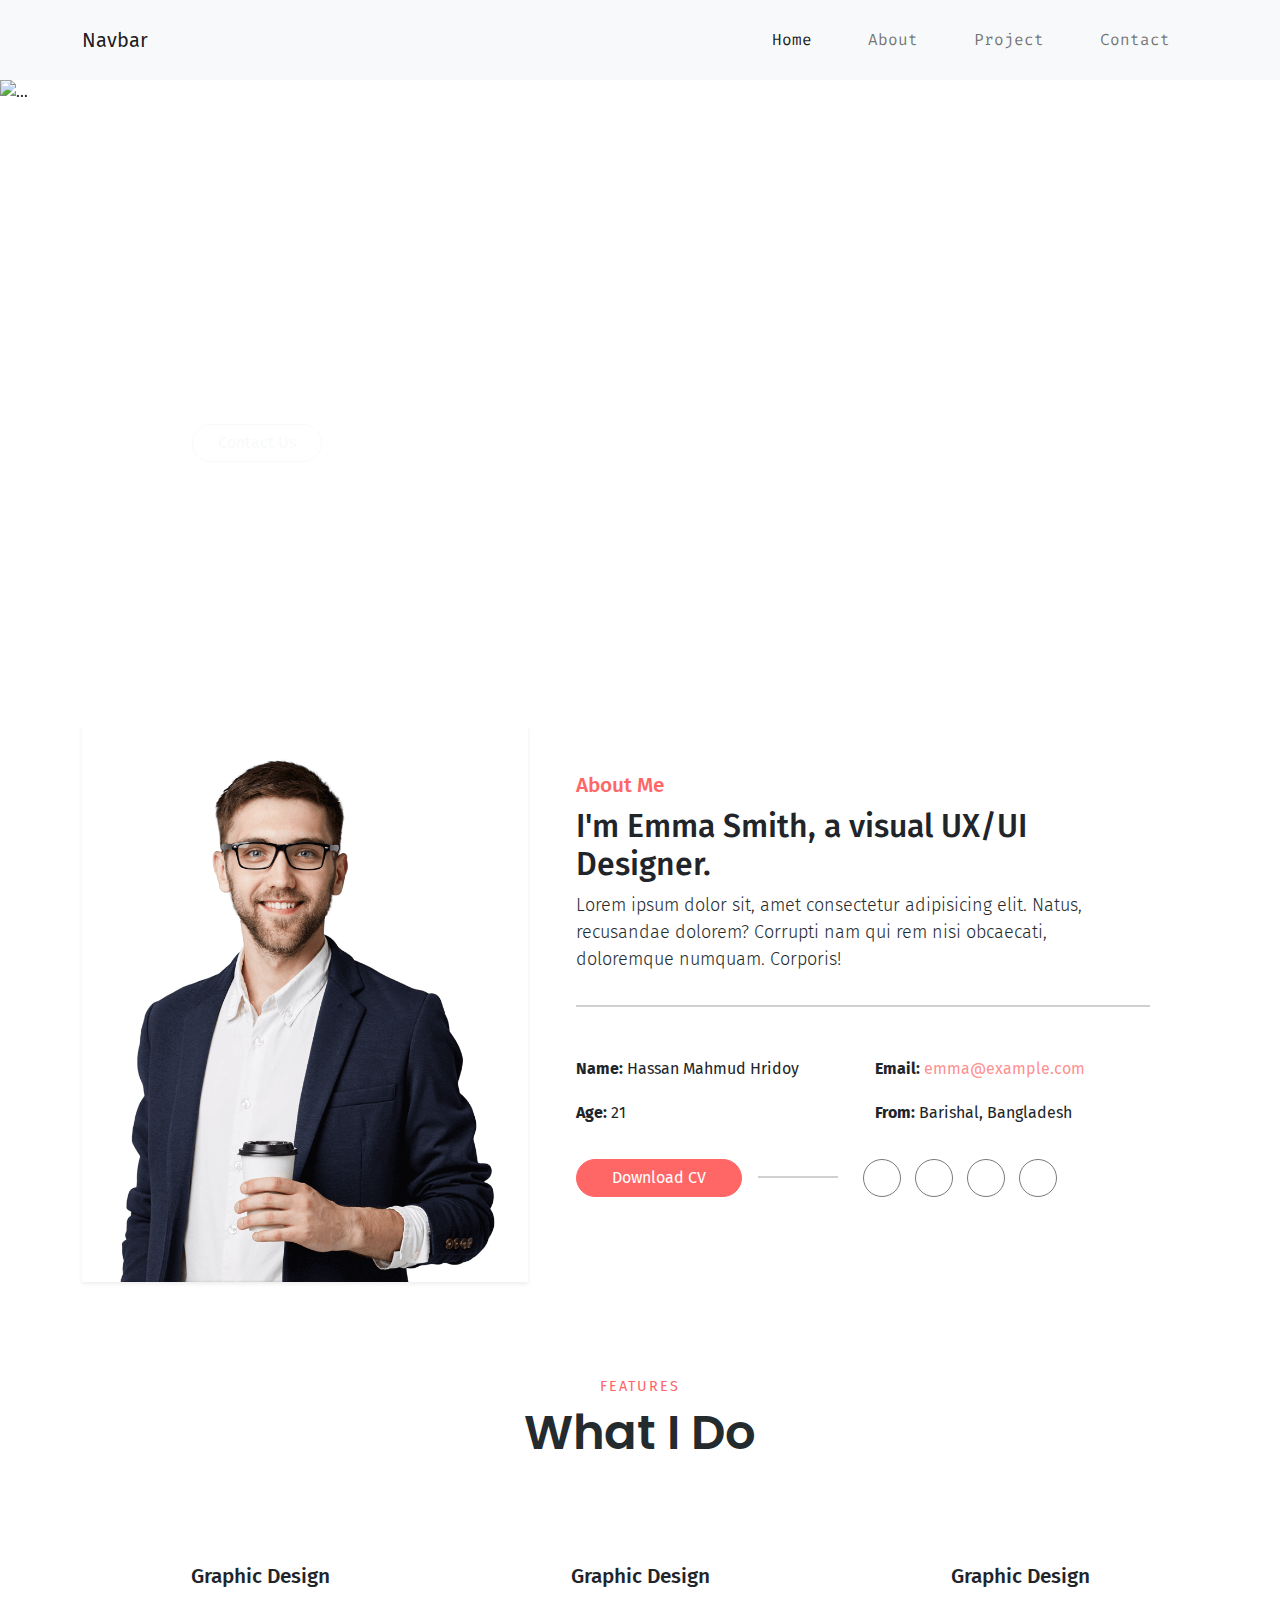
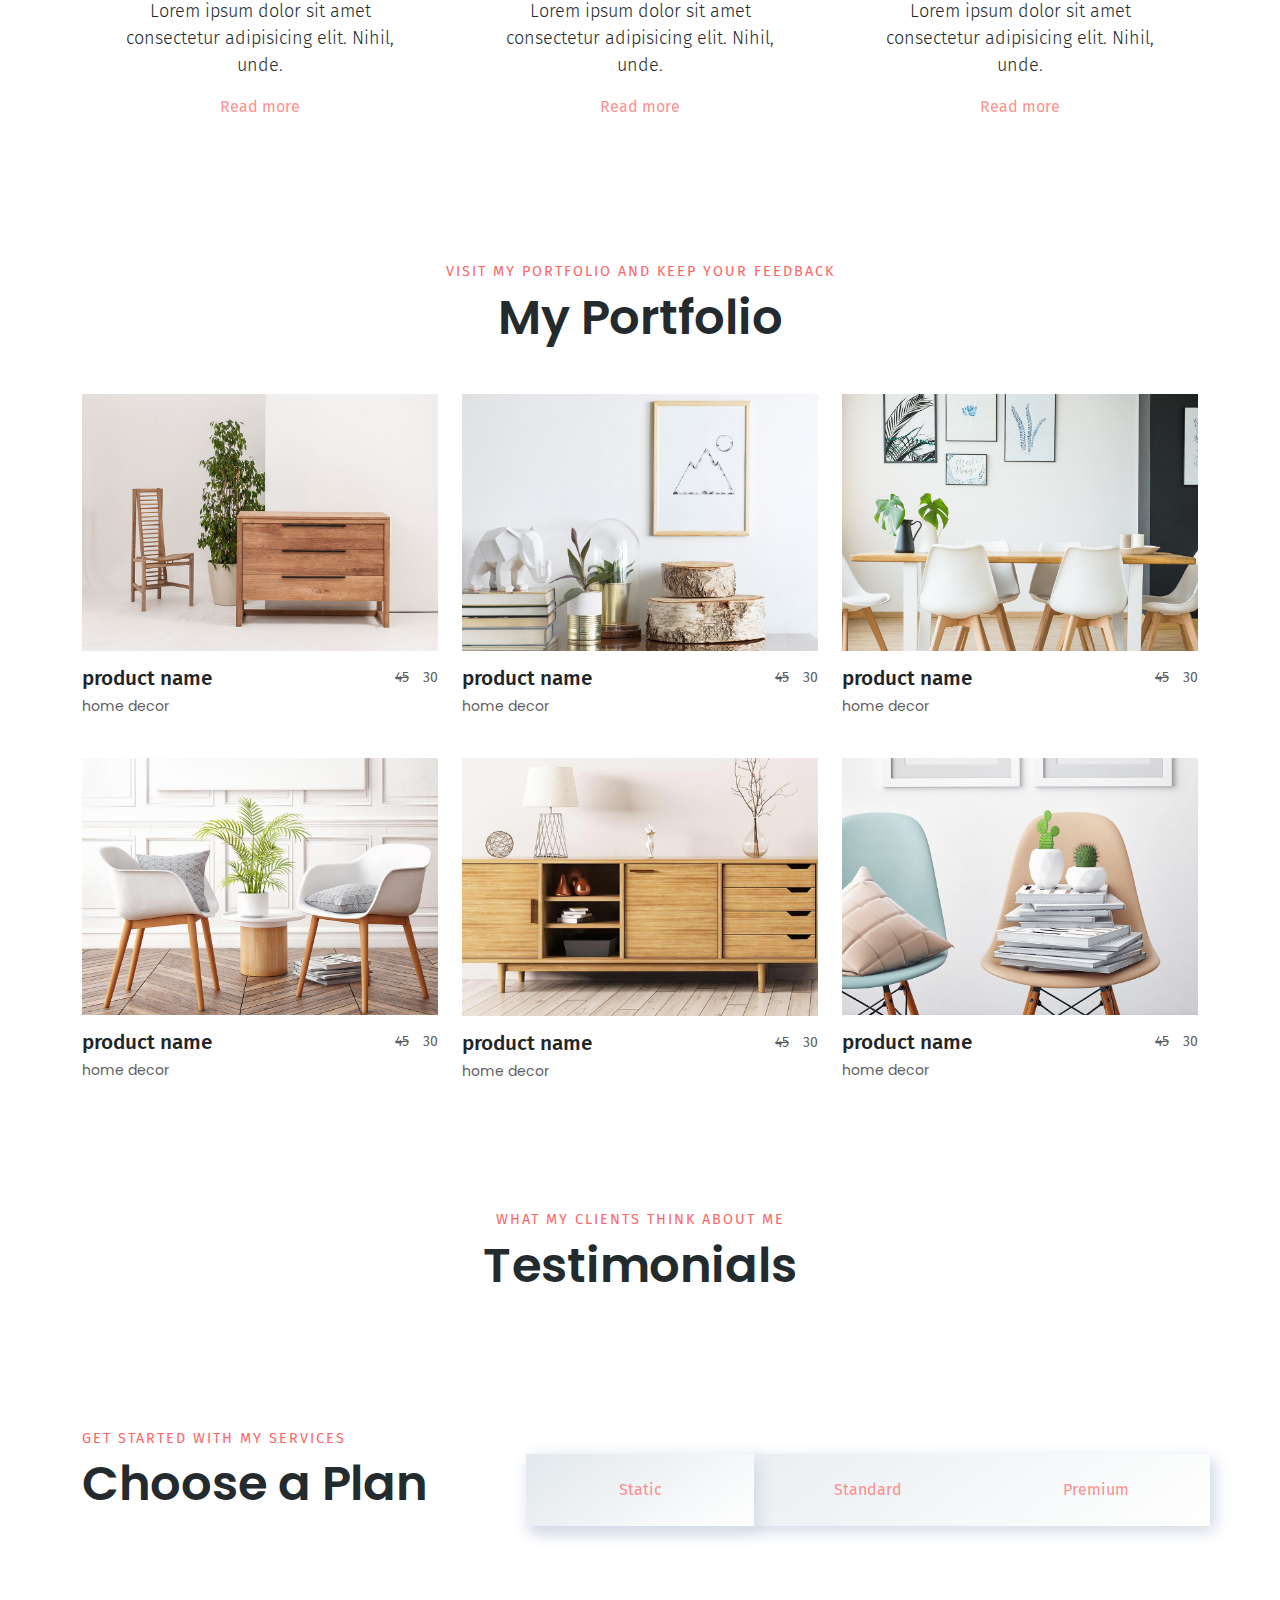
==== index.html @ afbf162f "testimonial section has added" ====
<!DOCTYPE html>
<html lang="en">
  <head>
    <meta charset="UTF-8" />
    <meta http-equiv="X-UA-Compatible" content="IE=edge" />
    <meta name="viewport" content="width=device-width, initial-scale=1.0" />
    <!-- font-awesome -->
    <script
      src="https://kit.fontawesome.com/3fd646aeed.js"
      crossorigin="anonymous"
    ></script>
    <!-- bootstrap -->
    <link rel="stylesheet" href="css/bootstrap.min.css" />
    <!-- custom css -->
    <link rel="stylesheet" href="css/style.css" />
    <!-- responsive css -->
    <link rel="stylesheet" href="css/responsive.css" />
    <!-- fav icon -->
    <link
      rel="shortcut icon"
      href="images/shapes/shape-7.png"
      type="image/x-icon"
    />
    <title>hassan-mahmud-hridoy</title>
  </head>
  <body>
    <!-- ================ header section start ================ -->
    <header>
      <nav class="navbar navbar-expand-lg navbar-light bg-light">
        <div class="container">
          <a class="navbar-brand" href="#">Navbar</a>
          <button
            class="navbar-toggler"
            type="button"
            data-bs-toggle="collapse"
            data-bs-target="#navbarSupportedContent"
            aria-controls="navbarSupportedContent"
            aria-expanded="false"
            aria-label="Toggle navigation"
            style="border: none"
          >
            <span class="navbar-toggler-icon"></span>
          </button>
          <div class="collapse navbar-collapse" id="navbarSupportedContent">
            <ul class="navbar-nav ms-auto mb-2 mb-lg-0">
              <li class="nav-item">
                <a class="nav-link active" aria-current="page" href="#">Home</a>
              </li>
              <li class="nav-item">
                <a class="nav-link" href="#about-me">About</a>
              </li>
              <li class="nav-item">
                <a class="nav-link" href="#">Project</a>
              </li>
              <li class="nav-item">
                <div class="btn-outline">
                  <a class="nav-link" href="#contact">Contact</a>
                </div>
              </li>
            </ul>
          </div>
        </div>
      </nav>

      <!-- ================== caurosel section ================== -->
      <section class="carousel">
        <div
          id="carouselExampleCaptions"
          class="carousel slide"
          data-bs-ride="carousel"
        >
          <div class="carousel-indicators">
            <button
              type="button"
              data-bs-target="#carouselExampleCaptions"
              data-bs-slide-to="0"
              class="active"
              aria-current="true"
              aria-label="Slide 1"
            ></button>
            <button
              type="button"
              data-bs-target="#carouselExampleCaptions"
              data-bs-slide-to="1"
              aria-label="Slide 2"
            ></button>
            <button
              type="button"
              data-bs-target="#carouselExampleCaptions"
              data-bs-slide-to="2"
              aria-label="Slide 3"
            ></button>
          </div>
          <div class="carousel-inner">
            <div class="carousel-item active">
              <img
                src="https://bazaar.qodeinteractive.com/wp-content/uploads/2017/07/h4-slider5-background-img.jpg"
                class="d-block w-100"
                alt="..."
              />
              <div class="carousel-caption d-md-block">
                <h2>First slide label</h2>
                <p>
                  Some representative placeholder content for the first slide.
                </p>
                <button
                  href="#contact"
                  type="button"
                  class="btn btn-outline-light"
                >
                  Contact Us
                </button>
              </div>
            </div>
            <div class="carousel-item">
              <img
                src="https://bazaar.qodeinteractive.com/wp-content/uploads/2017/07/h4-slider1-background-img.jpg"
                class="d-block w-100"
                alt="..."
              />
              <div class="carousel-caption d-md-block">
                <h2>Second slide label</h2>
                <p>
                  Some representative placeholder content for the second slide.
                </p>
                <button
                  href="#contact"
                  type="button"
                  class="btn btn-outline-light"
                >
                  Contact Us
                </button>
              </div>
            </div>
            <div class="carousel-item">
              <img
                src="https://bazaar.qodeinteractive.com/wp-content/uploads/2017/07/h4-slider2-background-img.jpg"
                class="d-block w-100"
                alt="..."
              />
              <div class="carousel-caption d-md-block">
                <h2>Third slide label</h2>
                <p>
                  Some representative placeholder content for the third slide.
                </p>
                <button
                  href="#contact"
                  type="button"
                  class="btn btn-outline-light"
                >
                  Contact Us
                </button>
              </div>
            </div>
          </div>
          <button
            class="carousel-control-prev"
            type="button"
            data-bs-target="#carouselExampleCaptions"
            data-bs-slide="prev"
          >
            <span class="carousel-control-prev-icon" aria-hidden="true"></span>
            <span class="visually-hidden">Previous</span>
          </button>
          <button
            class="carousel-control-next"
            type="button"
            data-bs-target="#carouselExampleCaptions"
            data-bs-slide="next"
          >
            <span class="carousel-control-next-icon" aria-hidden="true"></span>
            <span class="visually-hidden">Next</span>
          </button>
        </div>
      </section>
    </header>

    <!-- ================ main section start  ================-->
    <main>
      <!-- ============= about me section start  =============-->
      <section id="about-me">
        <div class="container">
          <div class="about-me-content">
            <div class="my-image shadow-sm">
              <img class="img-fluid" src="images/banner-image.png" alt="" />
            </div>
            <div class="about-myself">
              <div class="about-myself-text pb-3">
                <h3>About Me</h3>
              <h2>
                I'm Emma Smith, a visual UX/UI Designer.
              </h2>
              <p>
                Lorem ipsum dolor sit, amet consectetur adipisicing elit. Natus,
                recusandae dolorem? Corrupti nam qui rem nisi obcaecati,
                doloremque numquam. Corporis!
              </p>
              </div>
              <div class="about-myself-links pt-3">
                <div class="row row-cols-1 row-cols-md-2">
                  <div class="col">
                    <strong>Name:</strong> Hassan Mahmud Hridoy
                  </div>
                  <div class="col">
                    <strong>Email:</strong> <a href="mailto:sohaghossainsh100@gmail.com">emma@example.com</a>
                  </div>
                  <div class="col">
                    <strong>Age:</strong> 21
                  </div>
                  <div class="col">
                    <strong>From:</strong> Barishal, Bangladesh
                  </div>
                </div>
                <div class="links-download-button pt-4">
                  <button id="contact-button" type="button" class="button">
                    Download CV
                  </button>
                  <div class="social-links">
                    <div class="stroke-line" style="display: inline-block;"></div>
                    <a href="#">
                      <i class="fa-brands fa-facebook-f"></i>
                    </a>
                    <a href="#">
                      <i class="fa-brands fa-instagram"></i>
                    </a>
                    <a href="#">
                      <i class="fa-brands fa-twitter"></i>
                    </a>
                    <a href="#">
                      <i class="fa-brands fa-linkedin-in"></i>
                    </a>
                  </div>
                </div>
              </div>
            </div>
          </div>
        </div>
      </section>

      <!-- ================ features section ================ -->
      <section id="features">
        <div class="container">
          <div class="section-header">
            <h4>Features</h4>
            <h1>What I Do</h1>
          </div>
          <!-- features boxes -->
          <div
            class="row row-cols-1 row-cols-md-2 row-cols-lg-3 g-4 gx-lg-4 mt-3 mt-md-4"
          >
            <div class="col">
              <div class="feature-box">
                <div class="feature-icon">
                  <i class="fa-solid fa-code"></i>
                </div>
                <div class="feature-content">
                  <h3>Graphic Design</h3>
                  <p>
                    Lorem ipsum dolor sit amet consectetur adipisicing elit.
                    Nihil, unde.
                  </p>
                  <a href="#"
                    >Read more
                    <span><i class="fa-solid fa-arrow-trend-up"></i></span
                  ></a>
                </div>
              </div>
            </div>
            <div class="col">
              <div class="feature-box">
                <div class="feature-icon">
                  <i class="fa-brands fa-sass"></i>
                </div>
                <div class="feature-content">
                  <h3>Graphic Design</h3>
                  <p>
                    Lorem ipsum dolor sit amet consectetur adipisicing elit.
                    Nihil, unde.
                  </p>
                  <a href="#"
                    >Read more
                    <span><i class="fa-solid fa-arrow-trend-up"></i></span
                  ></a>
                </div>
              </div>
            </div>
            <div class="col">
              <div class="feature-box">
                <div class="feature-icon">
                  <i class="fa-brands fa-pinterest-p"></i>
                </div>
                <div class="feature-content">
                  <h3>Graphic Design</h3>
                  <p>
                    Lorem ipsum dolor sit amet consectetur adipisicing elit.
                    Nihil, unde.
                  </p>
                  <a href="#"
                    >Read more
                    <span><i class="fa-solid fa-arrow-trend-up"></i></span>
                  </a>
                </div>
              </div>
            </div>
          </div>
        </div>
      </section>

      <!-- ================ portfolio section ================ -->
      <section id="portfolio">
        <div class="container">
          <div class="section-header">
            <h4>Visit my portfolio and keep your feedback</h4>
            <h1>My Portfolio</h1>
          </div>

          <!-- portfolio boxes -->
          <div class="row row-cols-1 row-cols-sm-2 row-cols-xl-3 g-4">
            <div class="col">
              <div class="portfolio-box">
                <div class="portfolio-image">
                  <img
                    class="img-fluid"
                    src="images/portfolios/h4-product-1.jpg"
                    alt=""
                  />
                  <div class="btn hello">quick look</div>
                </div>
                <div class="portfolio-text">
                  <div class="project-name">
                    <h3>
                      <a href="#">product name</a>
                    </h3>
                    <small>home decor</small>
                  </div>
                  <div class="project-price">
                    <div class="delete">
                      <i class="fa-solid fa-dollar-sign"></i>
                      <span>45</span>
                    </div>
                    <div class="stock-price">
                      <i class="fa-solid fa-dollar-sign"></i>
                      <span>30</span>
                    </div>
                  </div>
                </div>
              </div>
            </div>
            <div class="col">
              <div id="portfolio-box class="portfolio-box">
                <div class="portfolio-image">
                  <img
                    class="img-fluid"
                    src="images/portfolios/h4-product-2.jpg"
                    alt=""
                  />
                  <div class="btn hello">quick look</div>
                </div>
                <div class="portfolio-text">
                  <div class="project-name">
                    <h3>
                      <a href="#">product name</a>
                    </h3>
                    <small>home decor</small>
                  </div>
                  <div class="project-price">
                    <div class="delete">
                      <i class="fa-solid fa-dollar-sign"></i>
                      <span>45</span>
                    </div>
                    <div class="stock-price">
                      <i class="fa-solid fa-dollar-sign"></i>
                      <span>30</span>
                    </div>
                  </div>
                </div>
              </div>
            </div>
            <div class="col">
              <div id="portfolio-box class="portfolio-box">
                <div class="portfolio-image">
                  <img
                    class="img-fluid"
                    src="images/portfolios/h4-product-3.jpg"
                    alt=""
                  />
                  <div class="btn hello">quick look</div>
                </div>
                <div class="portfolio-text">
                  <div class="project-name">
                    <h3>
                      <a href="#">product name</a>
                    </h3>
                    <small>home decor</small>
                  </div>
                  <div class="project-price">
                    <div class="delete">
                      <i class="fa-solid fa-dollar-sign"></i>
                      <span>45</span>
                    </div>
                    <div class="stock-price">
                      <i class="fa-solid fa-dollar-sign"></i>
                      <span>30</span>
                    </div>
                  </div>
                </div>
              </div>
            </div>
            <div class="col">
              <div id="portfolio-box class="portfolio-box">
                <div class="portfolio-image">
                  <img
                    class="img-fluid"
                    src="images/portfolios/h4-product-10.jpg"
                    alt=""
                  />
                  <div class="btn hello">quick look</div>
                </div>
                <div class="portfolio-text">
                  <div class="project-name">
                    <h3>
                      <a href="#">product name</a>
                    </h3>
                    <small>home decor</small>
                  </div>
                  <div class="project-price">
                    <div class="delete">
                      <i class="fa-solid fa-dollar-sign"></i>
                      <span>45</span>
                    </div>
                    <div class="stock-price">
                      <i class="fa-solid fa-dollar-sign"></i>
                      <span>30</span>
                    </div>
                  </div>
                </div>
              </div>
            </div>
            <div class="col">
              <div id="portfolio-box class="portfolio-box">
                <div class="portfolio-image">
                  <img
                    class="img-fluid"
                    src="images/portfolios/h4-product-11.jpg"
                    alt=""
                  />
                  <div class="btn hello">quick look</div>
                </div>
                <div class="portfolio-text">
                  <div class="project-name">
                    <h3>
                      <a href="#">product name</a>
                    </h3>
                    <small>home decor</small>
                  </div>
                  <div class="project-price">
                    <div class="delete">
                      <i class="fa-solid fa-dollar-sign"></i>
                      <span>45</span>
                    </div>
                    <div class="stock-price">
                      <i class="fa-solid fa-dollar-sign"></i>
                      <span>30</span>
                    </div>
                  </div>
                </div>
              </div>
            </div>
            <div class="col">
              <div id="portfolio-box class="portfolio-box">
                <div class="portfolio-image">
                  <img
                    class="img-fluid"
                    src="images/portfolios/h4-product-12.jpg"
                    alt=""
                  />
                  <div class="btn hello">quick look</div>
                </div>
                <div class="portfolio-text">
                  <div class="project-name">
                    <h3>
                      <a href="#">product name</a>
                    </h3>
                    <small>home decor</small>
                  </div>
                  <div class="project-price">
                    <div class="delete">
                      <i class="fa-solid fa-dollar-sign"></i>
                      <span>45</span>
                    </div>
                    <div class="stock-price">
                      <i class="fa-solid fa-dollar-sign"></i>
                      <span>30</span>
                    </div>
                  </div>
                </div>
              </div>
            </div>
          </div>
        </div>
      </section>

      <!-- =============== testimonial section =============== -->
      <section id="testimonial">
        <div class="container">
          <div class="section-header">
            <h4>What my clients think about me</h4>
            <h1>Testimonials</h1>
          </div>

          <!-- what clients say -->

        </div>
      </section>

      <!-- =============== pricing section =============== -->
      <section id="testimonial">
        <div class="container">
          <div class="row row-cols-1 row-cols-lg-2 g-4">

            <div class="col choose-a-plan">

              <div class="section-header text-lg-start">
                <h4>Get started with my services</h4>
                <h1>Choose a Plan</h1>
              </div>

            </div>
  
            <!-- price boxes -->
            <div class="col" style="flex-grow: 1;">
  
              <div class="row row-cols-1 row-cols-md-2 row-cols-lg-3 g4 d-flex flex-column px-3 px-sm-0">
  
                <div class="col w-100 package-category">

                  <div class="row row-cols-1 row-cols-sm-3 mt-0 text-center">

                    <div class="col px-0 package-price">
                      <div class="price active">
                        <a href="#">Static</a>
                      </div>
                    </div>

                    <div class="col px-0 package-price">
                      <div class="price">
                        <a href="#">Standard</a>
                      </div>
                    </div>

                    <div class="col px-0 package-price">
                      <div class="price">
                        <a href="#">Premium</a>
                      </div>
                    </div>

                  </div>

                </div>

              </div>

            </div>

          </div>
          
        </div>
      </section>
    </main>

    <!-- javascript file -->
    <script src="js/bootstrap.bundle.min.js"></script>
    <script src="js/script.js"></script>
  </body>
</html>
---- css/style.css ----
/* google fonts */
@import url("https://fonts.googleapis.com/css2?family=Fira+Code:wght@400;500;600;700&family=Fira+Sans:wght@200;300;400;500;700&family=Oswald:wght@400;700&family=Poppins:wght@200;300;400;500;600;700&family=Rubik:wght@400;500;700&family=Yeseva+One&display=swap");

/* css variables */
:root {
  --body-background: #dfe6ef;
  --button-background: #ff6666;
  --white-background: #fff;
  --black-background: #242b2e;
  --box-background: linear-gradient(145deg, #e2e8ec, #ffffff);
  --button-border: #ff6666;
  --border-secondary: #242b2e;
  --border-gray: #d0d0d0;
  --border-dark-gray: #7a7979;
  --color-red-orange: #ff6666;
  --link-color: #ff6666bd;
  --hover-color: #ff3d00;
  --color-white: #fff;
  --color-secondary: #242b2e;
  --color-small-text: #605e5e;
  --shadow-sm: 0 0.125rem 0.25rem rgb(0 0 0 / 12%) !important;
  --shadow: 5px 5px 15px #d1d9e6, -5px -5px 15px #ffffff;
  --image-gradient: #242b2e73;
}

/* utilities */
* {
  margin: 0;
  padding: 0;
  box-sizing: border-box;
}
html {
  width: 100%;
  height: auto;
  scroll-behavior: smooth;
  overflow-x: hidden;
}
body {
  width: 100%;
  height: auto;
  font-family: "Fira Sans", sans-serif;
  overflow-x: hidden;
}
ul li {
  list-style: none;
}
a {
  text-decoration: none;
  color: var(--link-color);
  transition: 300ms;
}
a:hover {
  color: var(--hover-color);
  letter-spacing: 1px;
}
h1 {
  font-family: "Poppins", sans-serif;
  color: var(--border-secondary);
  font-size: 1.8rem;
  font-weight: 600;
}
h2 {
  font-size: 1.4rem;
}
h3 {
  font-size: 1.1rem;
}
h4 {
  font-size: 0.8rem;
  font-weight: 400;
  color: var(--color-red-orange);
  letter-spacing: 2px;
  text-transform: uppercase;
}
h5 {
  font-size: 0.7rem;
}
h6 {
  font-size: 0.5rem;
}
p {
  font-size: 1rem;
  font-weight: 300;
  color: var(--color-secondary);
}
.row {
  margin-top: 1.5rem;
}
section {
  margin: 7rem 0;
}

/* ==================== header section ==================== */
.navbar {
  padding: 20px 0;
}
.navbar-nav .nav-item {
  margin: 0 20px;
}
.navbar-nav .nav-item .nav-link {
  font-family: "Fira Code", monospace;
}
.navbar-nav .contact {
  display: flex;
  align-items: center;
  justify-content: center;
}
.nav-link:hover {
  letter-spacing: 0;
}

/*  =================caurosel section ================= */
section.carousel {
  margin: 0;
}
.carousel-inner .carousel-item img {
  max-width: 100%;
  height: 350px;
  object-fit: cover;
  animation: image 8s linear infinite;
  overflow: hidden;
}
@keyframes image {
  100% {
    transform: scale(1.2);
  }
}
.carousel-caption {
  margin: 0 auto 3rem;
}
.carousel-caption p {
  color: var(--color-white);
}
.carousel-indicators {
  bottom: 10%;
}
.carousel-indicators [data-bs-target] {
  width: 12px;
  height: 12px;
  border-radius: 50%;
  margin: 0 5px;
}
button.btn {
  padding: 5px 20px;
  border-radius: 25px;
}
.button {
  background-color: var(--button-background);
  padding: 6px 35px;
  border-radius: 25px;
  border: 1px solid var(--button-border);
  color: var(--color-white);
  transition: 300ms;
}
.button:hover {
  background-color: var(--white-background);
  color: var(--color-red-orange);
}

/* ==================== About me section ==================== */
#about-me {
  margin: 3rem 0;
}
.about-me-content {
  display: flex;
}
.my-image {
  display: flex;
  justify-content: center;
  position: relative;
  flex-basis: 40%;
  position: relative;
  padding: 2rem 2rem 0;
  margin: 3rem 0;
}
/* .my-image::after {
  content: "";
  position: absolute;
  width: 65%;
  height: 75%;
  bottom: 2rem;
  left: 50%;
  transform: translateX(-50%);
  box-shadow: var(--shadow-sm);
  z-index: -1;
} */
/* .my-image img {
  width: 65%;
} */
.about-myself {
  flex-basis: 60%;
  padding: 3rem;
}
.about-myself-text > h3 {
  color: var(--color-red-orange);
}
.about-myself > h2 {
  margin: 1rem 0;
}
/* #contact-button {
  margin-top: 1rem;
} */

/* ================== features section ================== */
#features {
  margin-top: 3rem;
}
.section-header {
  text-align: center;
}
.feature-box {
  padding: 2rem;
  display: flex;
  flex-direction: column;
  align-items: center;
  /* box-shadow: rgba(99, 99, 99, 0.2) 0px 2px 8px 0px; */
  /* background: linear-gradient(145deg, #e2e8ec, #ffffff); */
  /* box-shadow: var(--shadow); */
  /* border-radius: 15px; */
}
.feature-icon {
  position: relative;
  font-size: 3rem;
  /* padding: 1rem 0; */
}
/* .feature-icon::after {
  content: "";
  position: absolute;
  width: 100px;
  height: 100px;
  top: 50%;
  left: 50%;
  transform: translate(-50%, -50%);
  border: 1px solid var(--color-red-orange);
  border-radius: 50%;
} */
.feature-icon i {
  color: var(--color-red-orange);
}
.feature-content {
  text-align: center;
  margin-top: 1.5rem;
  overflow: hidden;
}
.feature-content a:hover {
  color: var(--color-red-orange);
  transition: 300ms;
}
.feature-content a span i {
  color: var(--color-secondary);
  transform: translate(-10px, 20px);
  visibility: hidden;
  transition: 300ms;
}
.feature-content a:hover span i {
  color: var(--color-red-orange);
  transform: translate(0, 0);
  visibility: visible;
}

/* =================== portfolio section =================== */
.portfolio-image {
  position: relative;
  overflow: hidden;
}
.portfolio-image::before {
  content: "";
  position: absolute;
  width: 100%;
  height: 100%;
  background-color: var(--image-gradient);
  top: 0;
  left: 0;
  visibility: hidden;
}
.portfolio-image:hover::before {
  visibility: visible;
}
.portfolio-text {
  display: flex;
  justify-content: space-between;
  margin: 1rem 0;
}

.project-name > h3 {
  margin-bottom: 2px;
}

.project-name > h3 a {
  color: var(--secondary-color);
}

.project-name small {
  color: var(--color-small-text);
  font-family: "Poppins";
}
.project-price {
  font-size: 14px;
  color: var(--color-small-text);
}
.delete {
  display: inline-block;
  margin-right: 10px;
  text-decoration: line-through;
}
.delete i {
  text-decoration: line-through;
}
.stock-price {
  display: inline-block;
}
.hello {
  padding: 5px 35px;
  color: var(--color-white);
  background-color: var(--black-background);
  position: absolute;
  left: 0;
  bottom: -50px;
  border-radius: 0;
  visibility: hidden;
  transition: 150ms linear;
}
.portfolio-image:hover .hello {
  color: var(--color-white);
  visibility: visible;
  bottom: 0;
}
.about-myself-links {
  border-top: 2px solid var(--border-gray);
}
.about-myself-links > .row > .col {
  padding: 10px 12px;
}
.links-download-button {
  display: flex;
  align-items: center;
  justify-content: flex-start;
}
.social-links a {
  display: inline-grid;
  width: 38px;
  height: 38px;
  margin: 0 5px;
  border: 1px solid var(--border-dark-gray);
  justify-items: center;
  align-items: center;
  border-radius: 50%;
  color: var(--color-secondary);
  transition: color 300ms, border-color 300ms, background-color 300ms;
}
.social-links a:hover {
  background-color: var(--button-background);
  color: var(--color-white);
  border-color: var(--button-border);
}

.stroke-line {
  width: 80px;
  height: 2px;
  background-color: var(--border-gray);
  margin: 0 1rem;
}

/* ================ testimonial section start ================ */
.choose-a-plan {
  flex-basis: 40%;
}
/* .choose-a-plan > .section-header {
  text-align: left;
} */
.package-category {
  background: var(--box-background);
  box-shadow: var(--shadow);
}
.price > a {
  display: block;
  width: 100%;
  padding: 1.5rem 0;
}

.price.active > a {
  background: var(--box-background);
  box-shadow: var(--shadow);
}

.price > a:hover {
  background: var(--box-background);
  box-shadow: var(--shadow);
}

/* 
font-family: 'Fira Code', monospace;
font-family: 'Poppins', sans-serif;
font-family: 'Rubik', sans-serif;
font-family: 'Yeseva One', cursive;
font-family: 'Fira Sans', sans-serif;
*/
---- css/responsive.css ----
/* ================ extra small screen ================ */
@media screen and (max-width: 575px) {
  /*  ================= About me section ================= */
  .about-me-content {
    flex-direction: column;
  }
  #contact-button {
    text-align: center;
  }
  .my-image {
    width: 75%;
    margin: 2rem auto 0;
  }
  .links-download-button {
    flex-direction: column;
    align-items: center;
  }
  .stroke-line {
    width: 0;
    height: 0;
    margin: 0;
  }
  .social-links {
    margin-top: 1rem;
  }
  .social-links {
    margin-top: 2rem0.9;
  }
  .social-links a {
    display: inline-grid;
    width: 32px;
    height: 32px;
  }

  /* ============ features section ============ */
  .feature-box {
    margin: 0 1rem;
  }

  /* ============ portfolio section ============ */
  .portfolio-box {
    padding: 1rem;
  }

  /* ================= pricing section ================= */
  .choose-a-plan {
    flex-basis: 100%;
  }
  .package-category {
    background: none;
    box-shadow: none;
  }

  .package-price {
    width: 90%;
    margin: auto;
  }

  .price > a {
    background: var(--box-background);
    box-shadow: var(--shadow);
    margin-bottom: 10px;
  }
}
/* ================ small screen ================ */
@media screen and (min-width: 576px) and (max-width: 767px) {
  /* utilities */
  h1 {
    font-size: 2rem;
  }
  h2 {
    font-size: 1.7rem;
  }
  h3 {
    font-size: 1.3rem;
  }
  .carousel-inner .carousel-item img {
    height: 400px;
  }

  /*  ================= About me section ================= */
  .about-me-content {
    flex-direction: column;
  }
  .my-image {
    width: 75%;
    margin: 2rem auto 0;
  }
  .links-download-button {
    flex-direction: column;
    align-items: flex-start;
  }
  .social-links {
    margin-top: 2rem;
  }
  .social-links a {
    display: inline-grid;
    width: 35px;
    height: 35px;
  }

  /* ================= pricing section ================= */
  .choose-a-plan {
    flex-basis: 100%;
  }

  .package-category {
    background: none;
    box-shadow: none;
  }

  .price > a {
    background: var(--box-background);
    box-shadow: var(--shadow);
    margin-bottom: 10px;
  }
}
/* ================ medium screen ================ */
@media screen and (min-width: 768px) and (max-width: 991px) {
  /* utilities */
  h1 {
    font-size: 2.2rem;
  }
  h2 {
    font-size: 1.8rem;
  }
  h3 {
    font-size: 1.3rem;
  }
  h4 {
    font-size: 0.9rem;
  }
  .carousel-inner .carousel-item img {
    height: 400px;
  }
  .carousel-caption {
    width: 65%;
    text-align: left;
    margin: 0 auto 5rem;
  }

  /*  ================= About me section ================= */
  .about-me-content {
    flex-direction: column;
  }
  .my-image {
    width: 75%;
    margin: 2rem auto 0;
  }

  .stroke-line {
    width: 100px;
  }

  /* ================= pricing section ================= */
  .choose-a-plan {
    flex-basis: 100%;
  }
}
/* ================ learge screen ================ */
@media screen and (min-width: 992px) and (max-width: 1199px) {
  /* utilities */
  h1 {
    font-size: 2.5rem;
  }
  h2 {
    font-size: 2rem;
  }
  h3 {
    font-size: 1.3rem;
  }
  h4 {
    font-size: 0.9rem;
  }

  /* carousel section */
  .carousel-inner .carousel-item img {
    height: 450px;
  }
  .carousel-caption {
    width: 70%;
    text-align: left;
    margin: 0 auto 6rem;
  }
  button.btn {
    padding: 6px 25px;
    border-radius: 25px;
  }

  /*  ================= About me section ================= */
  .about-myself {
    margin: 3rem 0;
    /* box-shadow: 0 0.125rem 0.25rem rgba(0, 0, 0, 0.075); */
  }
  .stroke-line {
    width: 50px;
  }

  /* ================= portfolio section ================= */
  .portfolio-box {
    padding: 1rem;
  }
}
/* ================ extra learge screen  ================*/
@media screen and (min-width: 1200px) and (max-width: 1399px) {
  /* utilities */
  h1 {
    font-size: 3rem;
  }
  h2 {
    font-size: 2rem;
  }
  h3 {
    font-size: 1.3rem;
  }
  h4 {
    font-size: 0.9rem;
  }
  p {
    font-size: 18px;
  }

  /* carousel section */
  .carousel-inner .carousel-item img {
    height: 550px;
  }
  .carousel-caption {
    width: 75%;
    text-align: left;
    margin: 0 auto 8rem;
  }
  button.btn {
    padding: 6px 25px;
    border-radius: 25px;
  }

  /*  ================= About me section ================= */
  .about-myself {
    margin: 3rem 0;
    /* box-shadow: 0 0.125rem 0.25rem rgba(0, 0, 0, 0.075); */
  }
}

/* ================ x-extra learge screen  ================*/
@media screen and (min-width: 1400px) {
  /* utilities */
  h1 {
    font-size: 3rem;
  }
  h2 {
    font-size: 2rem;
  }
  h3 {
    font-size: 1.3rem;
  }
  h4 {
    font-size: 0.9rem;
  }

  /* carousel section */
  .carousel-inner .carousel-item img {
    height: 600px;
  }
  .carousel-caption {
    width: 75%;
    text-align: left;
    margin: 0 auto 8rem;
  }
  button.btn {
    padding: 6px 25px;
    border-radius: 25px;
  }

  /*  ================= About me section ================= */
  .about-myself {
    margin: 3rem 0;
    /* box-shadow: 0 0.125rem 0.25rem rgba(0, 0, 0, 0.075); */
  }
}
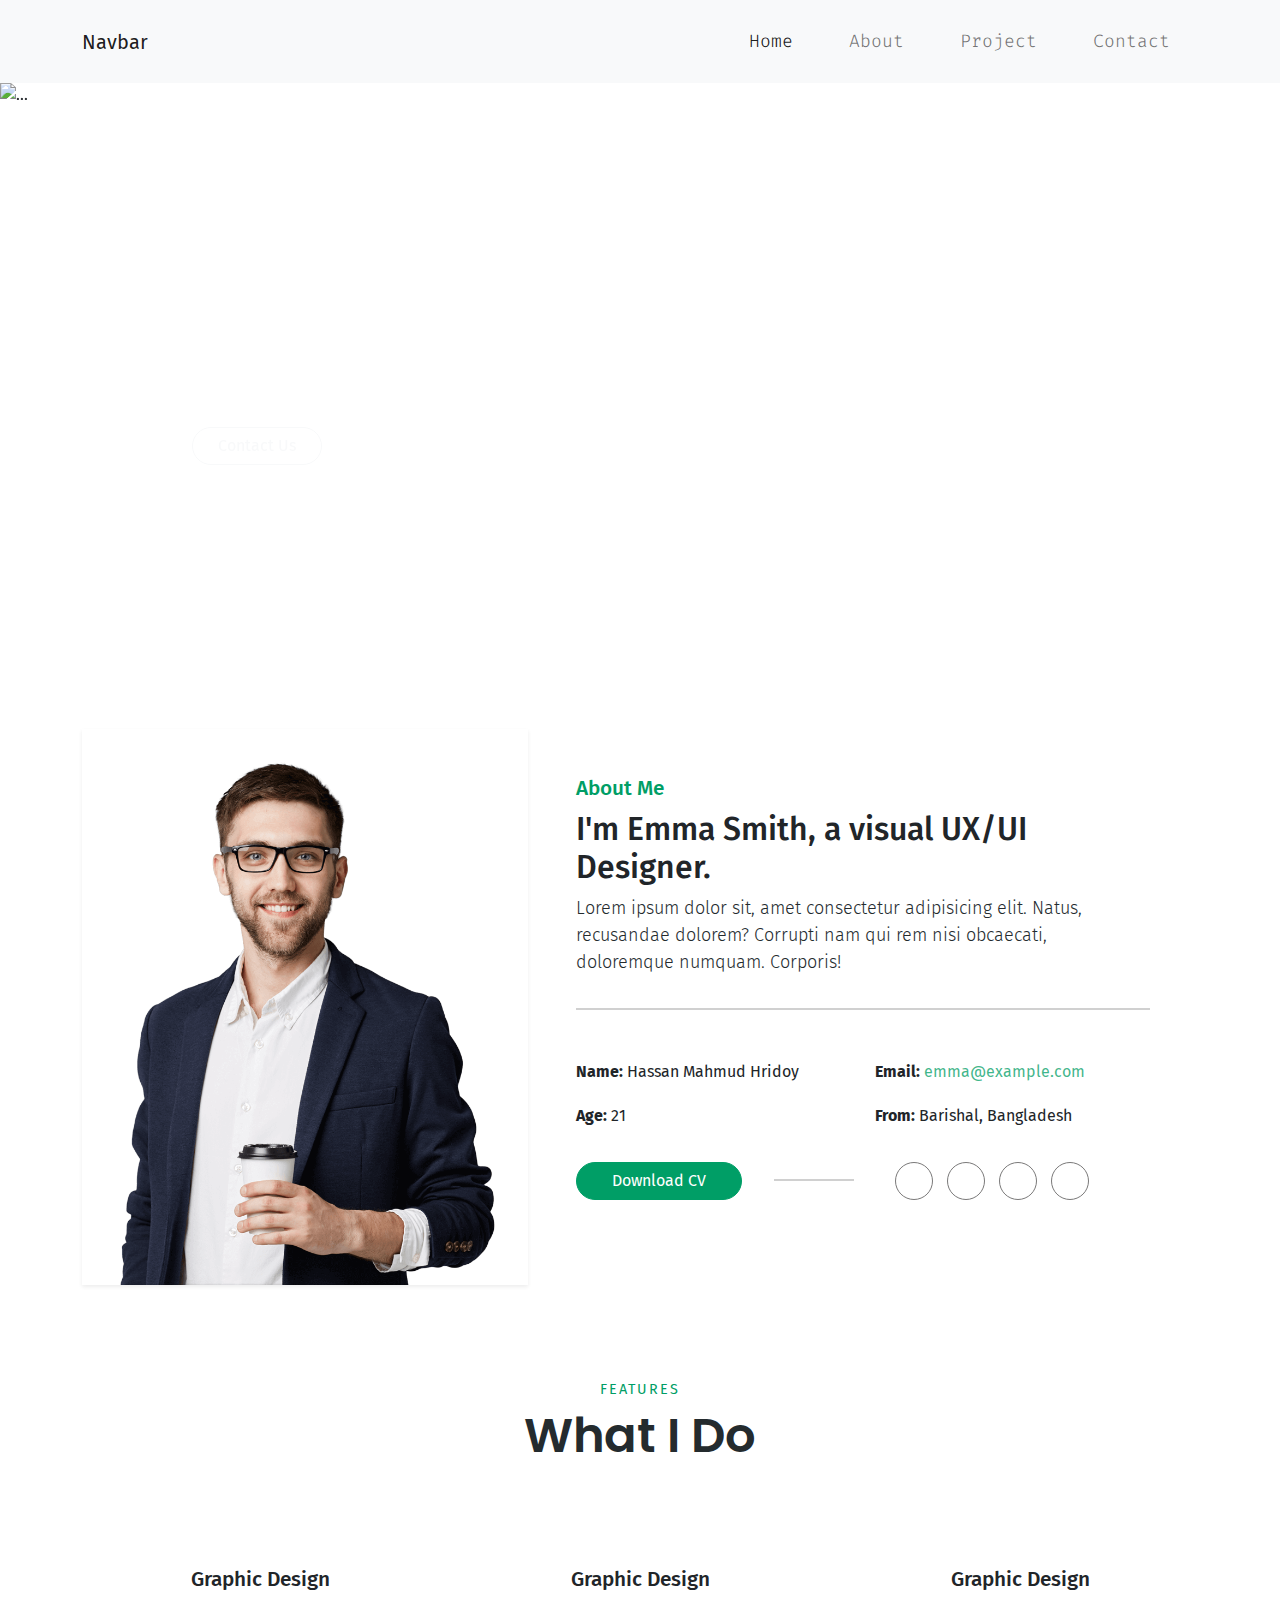
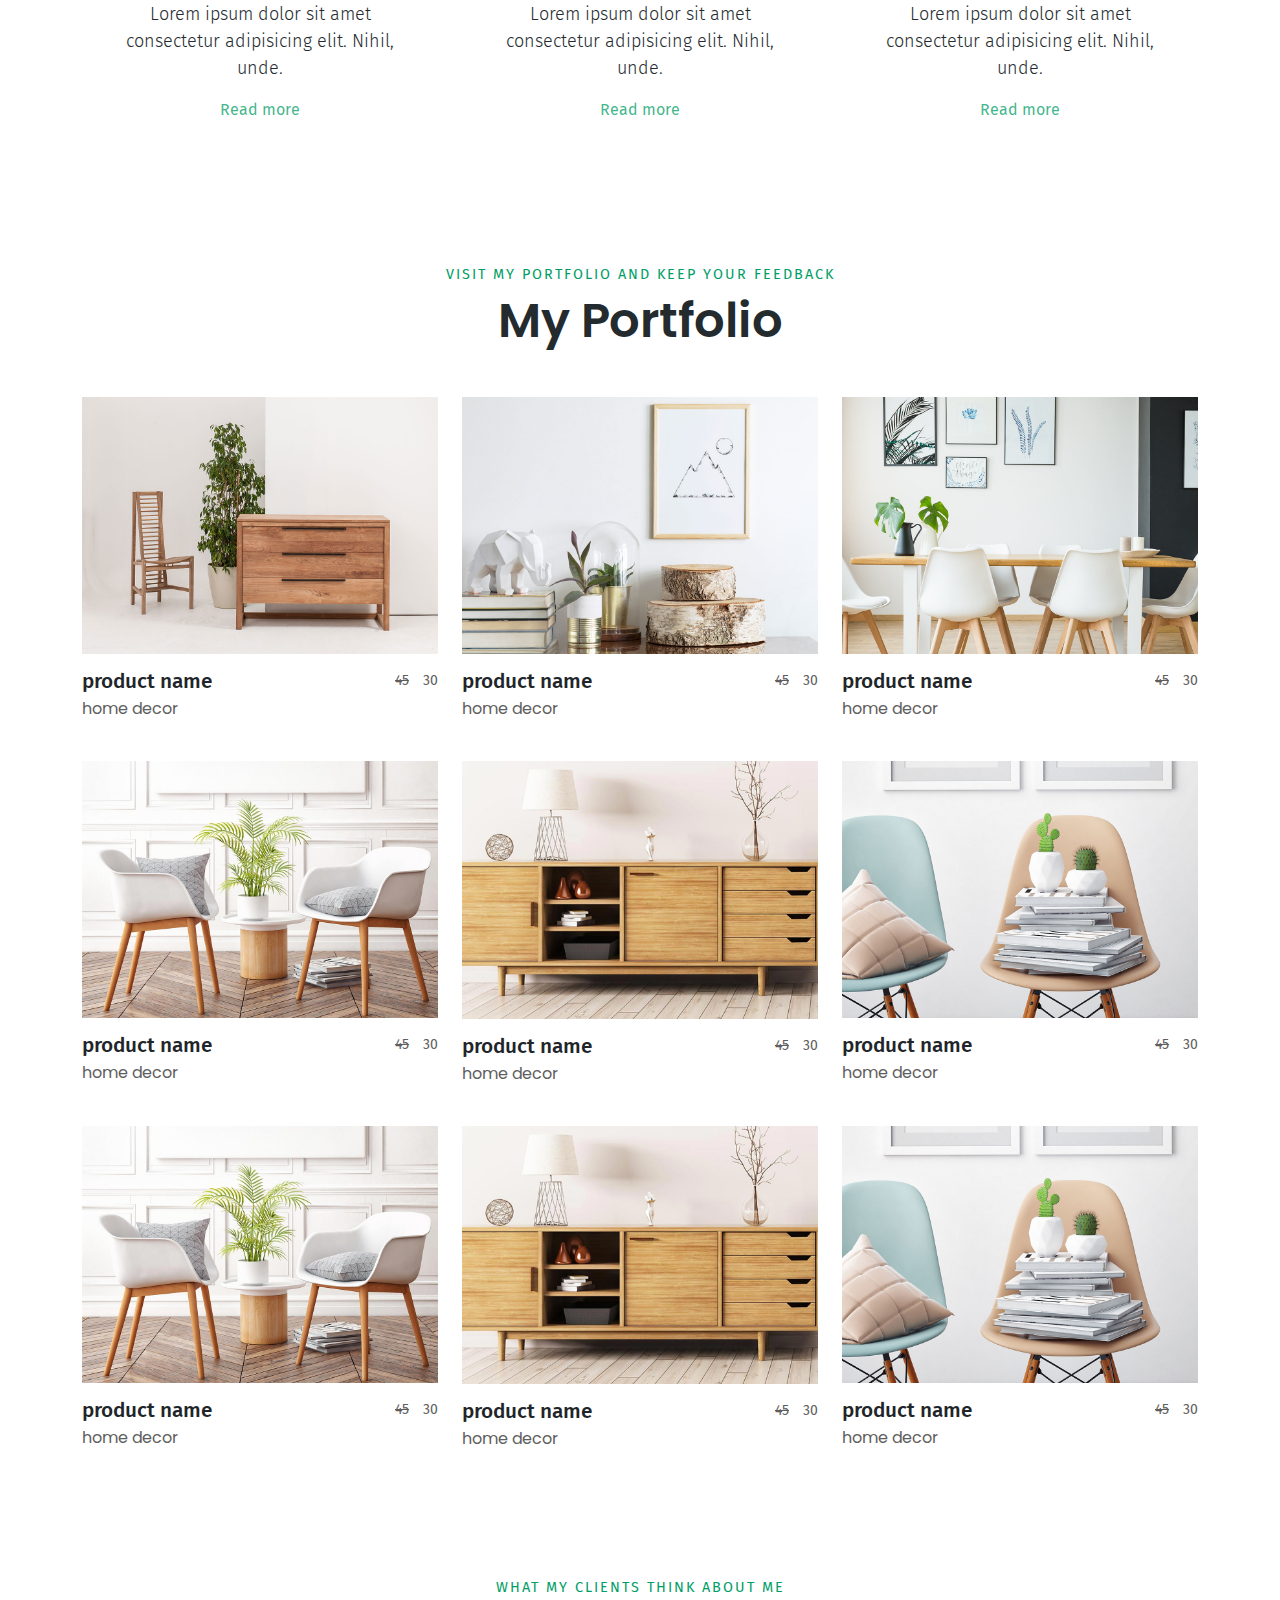
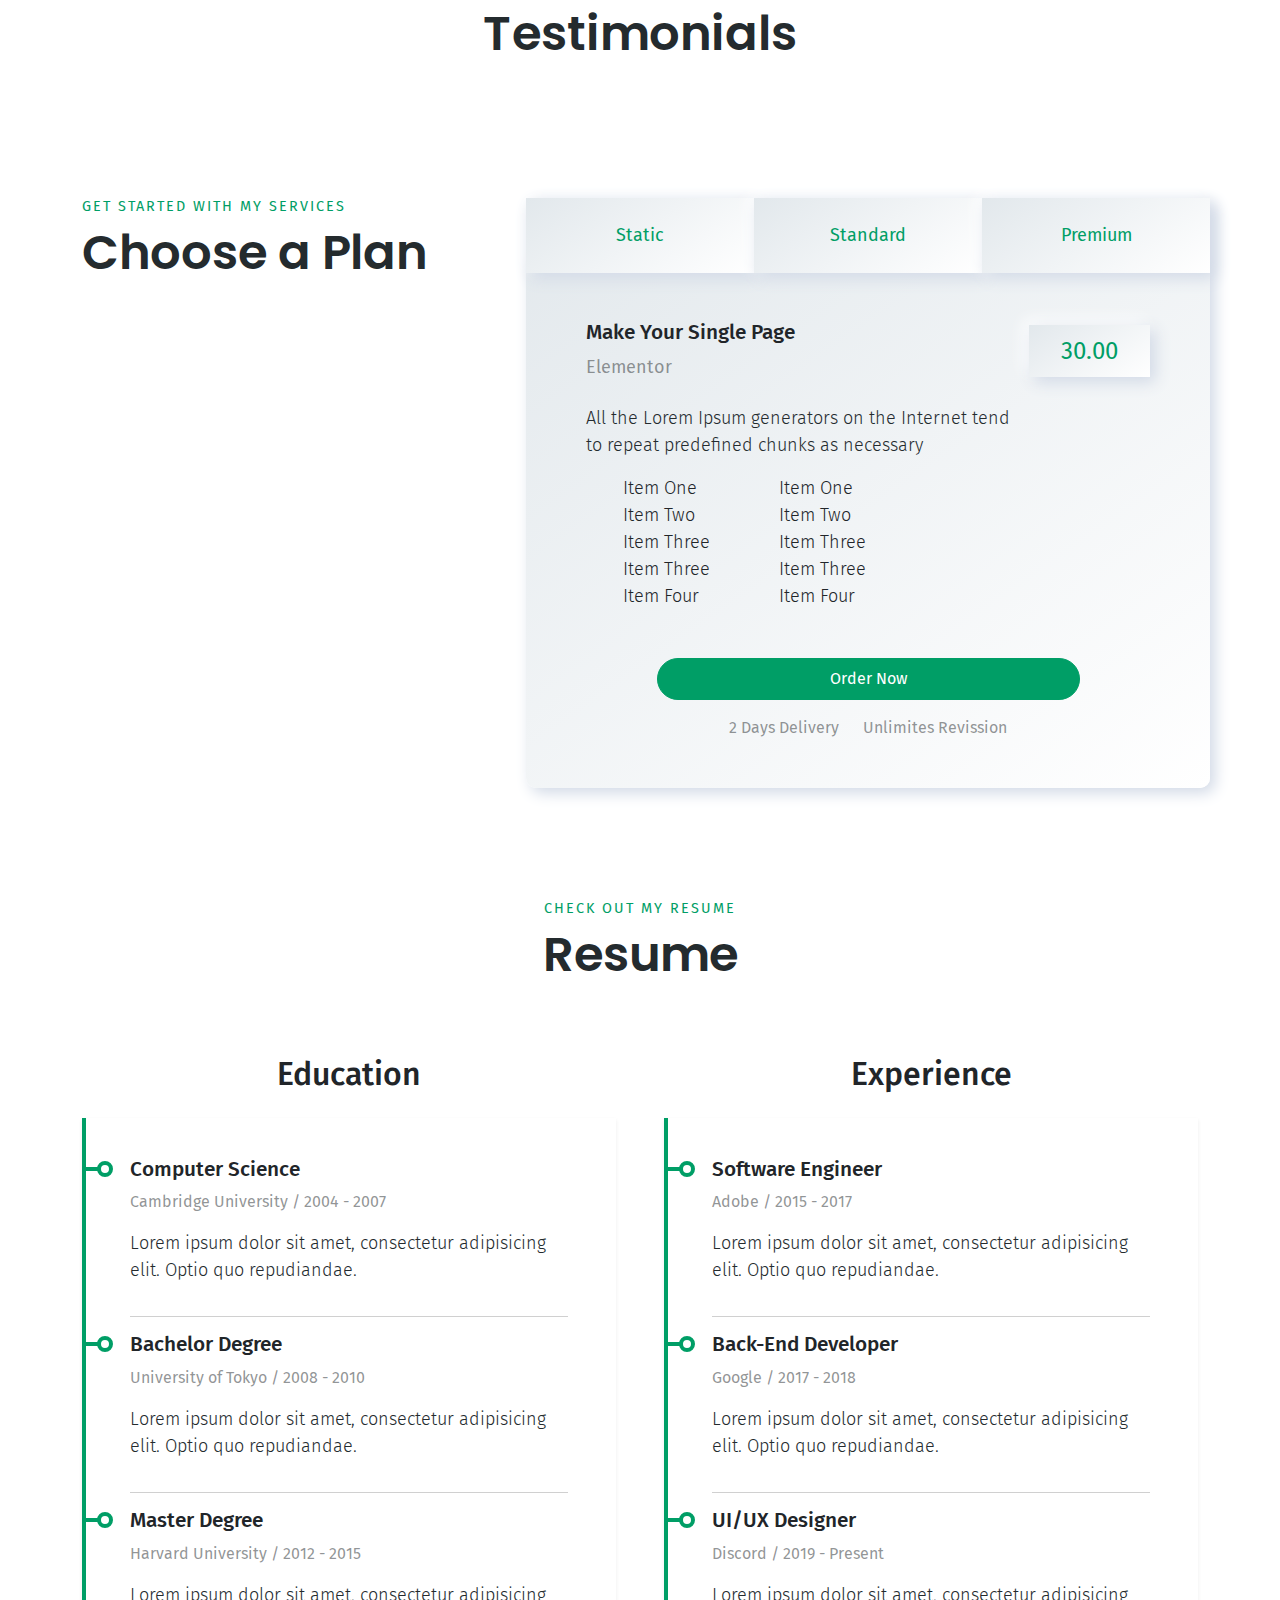
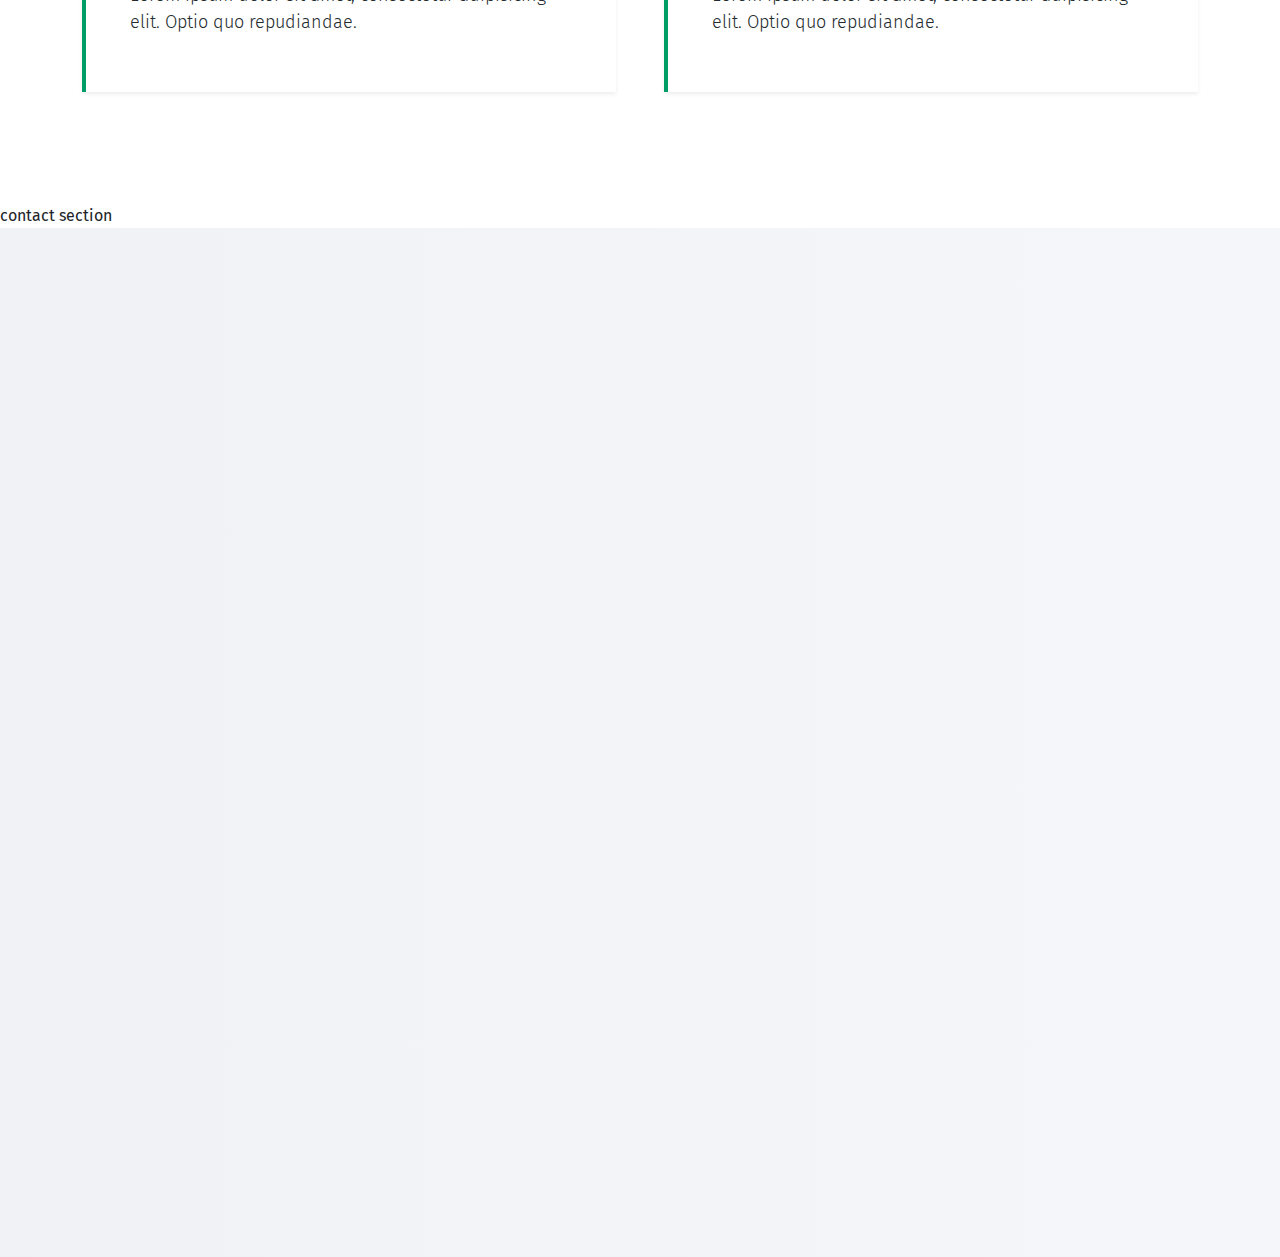
==== commit a52e6515: "show more of portfolio section has added" ====
--- a/index.html
+++ b/index.html
@@ -23,8 +23,8 @@
     />
     <title>hassan-mahmud-hridoy</title>
   </head>
-  <body>
-    <!-- ================ header section start ================ -->
+  <body> 
+      <!-- ================ header section start ================ -->
     <header>
       <nav class="navbar navbar-expand-lg navbar-light bg-light">
         <div class="container">
@@ -63,7 +63,7 @@
       </nav>
 
       <!-- ================== caurosel section ================== -->
-      <section class="carousel">
+      <section id="carousel" class="carousel">
         <div
           id="carouselExampleCaptions"
           class="carousel slide"
@@ -176,7 +176,7 @@
     </header>
 
     <!-- ================ main section start  ================-->
-    <main>
+    <main id="main">
       <!-- ============= about me section start  =============-->
       <section id="about-me">
         <div class="container">
@@ -187,14 +187,12 @@
             <div class="about-myself">
               <div class="about-myself-text pb-3">
                 <h3>About Me</h3>
-              <h2>
-                I'm Emma Smith, a visual UX/UI Designer.
-              </h2>
-              <p>
-                Lorem ipsum dolor sit, amet consectetur adipisicing elit. Natus,
-                recusandae dolorem? Corrupti nam qui rem nisi obcaecati,
-                doloremque numquam. Corporis!
-              </p>
+                <h2>I'm Emma Smith, a visual UX/UI Designer.</h2>
+                <p>
+                  Lorem ipsum dolor sit, amet consectetur adipisicing elit.
+                  Natus, recusandae dolorem? Corrupti nam qui rem nisi
+                  obcaecati, doloremque numquam. Corporis!
+                </p>
               </div>
               <div class="about-myself-links pt-3">
                 <div class="row row-cols-1 row-cols-md-2">
@@ -202,11 +200,12 @@
                     <strong>Name:</strong> Hassan Mahmud Hridoy
                   </div>
                   <div class="col">
-                    <strong>Email:</strong> <a href="mailto:sohaghossainsh100@gmail.com">emma@example.com</a>
-                  </div>
-                  <div class="col">
-                    <strong>Age:</strong> 21
-                  </div>
+                    <strong>Email:</strong>
+                    <a href="mailto:sohaghossainsh100@gmail.com"
+                      >emma@example.com</a
+                    >
+                  </div>
+                  <div class="col"><strong>Age:</strong> 21</div>
                   <div class="col">
                     <strong>From:</strong> Barishal, Bangladesh
                   </div>
@@ -216,7 +215,10 @@
                     Download CV
                   </button>
                   <div class="social-links">
-                    <div class="stroke-line" style="display: inline-block;"></div>
+                    <div
+                      class="stroke-line"
+                      style="display: inline-block"
+                    ></div>
                     <a href="#">
                       <i class="fa-brands fa-facebook-f"></i>
                     </a>
@@ -251,7 +253,7 @@
             <div class="col">
               <div class="feature-box">
                 <div class="feature-icon">
-                  <i class="fa-solid fa-code"></i>
+                  <i class="fa-brands fa-cmplid"></i>
                 </div>
                 <div class="feature-content">
                   <h3>Graphic Design</h3>
@@ -266,6 +268,7 @@
                 </div>
               </div>
             </div>
+
             <div class="col">
               <div class="feature-box">
                 <div class="feature-icon">
@@ -284,6 +287,7 @@
                 </div>
               </div>
             </div>
+
             <div class="col">
               <div class="feature-box">
                 <div class="feature-icon">
@@ -316,6 +320,7 @@
 
           <!-- portfolio boxes -->
           <div class="row row-cols-1 row-cols-sm-2 row-cols-xl-3 g-4">
+
             <div class="col">
               <div class="portfolio-box">
                 <div class="portfolio-image">
@@ -324,180 +329,316 @@
                     src="images/portfolios/h4-product-1.jpg"
                     alt=""
                   />
-                  <div class="btn hello">quick look</div>
-                </div>
-                <div class="portfolio-text">
-                  <div class="project-name">
-                    <h3>
-                      <a href="#">product name</a>
-                    </h3>
-                    <small>home decor</small>
-                  </div>
-                  <div class="project-price">
-                    <div class="delete">
-                      <i class="fa-solid fa-dollar-sign"></i>
-                      <span>45</span>
-                    </div>
-                    <div class="stock-price">
-                      <i class="fa-solid fa-dollar-sign"></i>
-                      <span>30</span>
-                    </div>
-                  </div>
-                </div>
-              </div>
-            </div>
-            <div class="col">
-              <div id="portfolio-box class="portfolio-box">
+                  <div class="btn hello show-more">
+                    <a href="#">show more
+                      <i style="margin-left: 5px;" class="fa-solid fa-right-long"></i>
+                    </a>
+                  </div>
+                </div>
+                <div class="portfolio-text">
+                  <div class="project-name">
+                    <h3>
+                      <a href="#">product name</a>
+                    </h3>
+                    <small>home decor</small>
+                  </div>
+                  <div class="project-price">
+                    <div class="delete">
+                      <i class="fa-solid fa-dollar-sign"></i>
+                      <span>45</span>
+                    </div>
+                    <div class="stock-price">
+                      <i class="fa-solid fa-dollar-sign"></i>
+                      <span>30</span>
+                    </div>
+                  </div>
+                </div>
+              </div>
+            </div>
+
+            <div class="col">
+              <div id="portfolio-box" class="portfolio-box">
                 <div class="portfolio-image">
                   <img
                     class="img-fluid"
                     src="images/portfolios/h4-product-2.jpg"
                     alt=""
                   />
-                  <div class="btn hello">quick look</div>
-                </div>
-                <div class="portfolio-text">
-                  <div class="project-name">
-                    <h3>
-                      <a href="#">product name</a>
-                    </h3>
-                    <small>home decor</small>
-                  </div>
-                  <div class="project-price">
-                    <div class="delete">
-                      <i class="fa-solid fa-dollar-sign"></i>
-                      <span>45</span>
-                    </div>
-                    <div class="stock-price">
-                      <i class="fa-solid fa-dollar-sign"></i>
-                      <span>30</span>
-                    </div>
-                  </div>
-                </div>
-              </div>
-            </div>
-            <div class="col">
-              <div id="portfolio-box class="portfolio-box">
+                  <div class="btn hello show-more">
+                    <a href="#">show more
+                      <i style="margin-left: 5px;" class="fa-solid fa-right-long"></i>
+                    </a>
+                  </div>
+                </div>
+                <div class="portfolio-text">
+                  <div class="project-name">
+                    <h3>
+                      <a href="#">product name</a>
+                    </h3>
+                    <small>home decor</small>
+                  </div>
+                  <div class="project-price">
+                    <div class="delete">
+                      <i class="fa-solid fa-dollar-sign"></i>
+                      <span>45</span>
+                    </div>
+                    <div class="stock-price">
+                      <i class="fa-solid fa-dollar-sign"></i>
+                      <span>30</span>
+                    </div>
+                  </div>
+                </div>
+              </div>
+            </div>
+
+            <div class="col">
+              <div id="portfolio-box" class="portfolio-box">
                 <div class="portfolio-image">
                   <img
                     class="img-fluid"
                     src="images/portfolios/h4-product-3.jpg"
                     alt=""
                   />
-                  <div class="btn hello">quick look</div>
-                </div>
-                <div class="portfolio-text">
-                  <div class="project-name">
-                    <h3>
-                      <a href="#">product name</a>
-                    </h3>
-                    <small>home decor</small>
-                  </div>
-                  <div class="project-price">
-                    <div class="delete">
-                      <i class="fa-solid fa-dollar-sign"></i>
-                      <span>45</span>
-                    </div>
-                    <div class="stock-price">
-                      <i class="fa-solid fa-dollar-sign"></i>
-                      <span>30</span>
-                    </div>
-                  </div>
-                </div>
-              </div>
-            </div>
-            <div class="col">
-              <div id="portfolio-box class="portfolio-box">
+                  <div class="btn hello show-more">
+                    <a href="#">show more
+                      <i style="margin-left: 5px;" class="fa-solid fa-right-long"></i>
+                    </a>
+                  </div>
+                </div>
+                <div class="portfolio-text">
+                  <div class="project-name">
+                    <h3>
+                      <a href="#">product name</a>
+                    </h3>
+                    <small>home decor</small>
+                  </div>
+                  <div class="project-price">
+                    <div class="delete">
+                      <i class="fa-solid fa-dollar-sign"></i>
+                      <span>45</span>
+                    </div>
+                    <div class="stock-price">
+                      <i class="fa-solid fa-dollar-sign"></i>
+                      <span>30</span>
+                    </div>
+                  </div>
+                </div>
+              </div>
+            </div>
+
+            <div class="col">
+              <div id="portfolio-box" class="portfolio-box">
                 <div class="portfolio-image">
                   <img
                     class="img-fluid"
                     src="images/portfolios/h4-product-10.jpg"
                     alt=""
                   />
-                  <div class="btn hello">quick look</div>
-                </div>
-                <div class="portfolio-text">
-                  <div class="project-name">
-                    <h3>
-                      <a href="#">product name</a>
-                    </h3>
-                    <small>home decor</small>
-                  </div>
-                  <div class="project-price">
-                    <div class="delete">
-                      <i class="fa-solid fa-dollar-sign"></i>
-                      <span>45</span>
-                    </div>
-                    <div class="stock-price">
-                      <i class="fa-solid fa-dollar-sign"></i>
-                      <span>30</span>
-                    </div>
-                  </div>
-                </div>
-              </div>
-            </div>
-            <div class="col">
-              <div id="portfolio-box class="portfolio-box">
+                  <div class="btn hello show-more">
+                    <a href="#">show more
+                      <i style="margin-left: 5px;" class="fa-solid fa-right-long"></i>
+                    </a>
+                  </div>
+                </div>
+                <div class="portfolio-text">
+                  <div class="project-name">
+                    <h3>
+                      <a href="#">product name</a>
+                    </h3>
+                    <small>home decor</small>
+                  </div>
+                  <div class="project-price">
+                    <div class="delete">
+                      <i class="fa-solid fa-dollar-sign"></i>
+                      <span>45</span>
+                    </div>
+                    <div class="stock-price">
+                      <i class="fa-solid fa-dollar-sign"></i>
+                      <span>30</span>
+                    </div>
+                  </div>
+                </div>
+              </div>
+            </div>
+
+            <div class="col">
+              <div id="portfolio-box" class="portfolio-box">
                 <div class="portfolio-image">
                   <img
                     class="img-fluid"
                     src="images/portfolios/h4-product-11.jpg"
                     alt=""
                   />
-                  <div class="btn hello">quick look</div>
-                </div>
-                <div class="portfolio-text">
-                  <div class="project-name">
-                    <h3>
-                      <a href="#">product name</a>
-                    </h3>
-                    <small>home decor</small>
-                  </div>
-                  <div class="project-price">
-                    <div class="delete">
-                      <i class="fa-solid fa-dollar-sign"></i>
-                      <span>45</span>
-                    </div>
-                    <div class="stock-price">
-                      <i class="fa-solid fa-dollar-sign"></i>
-                      <span>30</span>
-                    </div>
-                  </div>
-                </div>
-              </div>
-            </div>
-            <div class="col">
-              <div id="portfolio-box class="portfolio-box">
+                  <div class="btn hello show-more">
+                    <a href="#">show more
+                      <i style="margin-left: 5px;" class="fa-solid fa-right-long"></i>
+                    </a>
+                  </div>
+                </div>
+                <div class="portfolio-text">
+                  <div class="project-name">
+                    <h3>
+                      <a href="#">product name</a>
+                    </h3>
+                    <small>home decor</small>
+                  </div>
+                  <div class="project-price">
+                    <div class="delete">
+                      <i class="fa-solid fa-dollar-sign"></i>
+                      <span>45</span>
+                    </div>
+                    <div class="stock-price">
+                      <i class="fa-solid fa-dollar-sign"></i>
+                      <span>30</span>
+                    </div>
+                  </div>
+                </div>
+              </div>
+            </div>
+
+            <div class="col">
+              <div id="portfolio-box" class="portfolio-box">
                 <div class="portfolio-image">
                   <img
                     class="img-fluid"
                     src="images/portfolios/h4-product-12.jpg"
                     alt=""
                   />
-                  <div class="btn hello">quick look</div>
-                </div>
-                <div class="portfolio-text">
-                  <div class="project-name">
-                    <h3>
-                      <a href="#">product name</a>
-                    </h3>
-                    <small>home decor</small>
-                  </div>
-                  <div class="project-price">
-                    <div class="delete">
-                      <i class="fa-solid fa-dollar-sign"></i>
-                      <span>45</span>
-                    </div>
-                    <div class="stock-price">
-                      <i class="fa-solid fa-dollar-sign"></i>
-                      <span>30</span>
-                    </div>
-                  </div>
-                </div>
-              </div>
-            </div>
-          </div>
-        </div>
+                  <div class="btn hello show-more">
+                    <a href="#">show more
+                      <i style="margin-left: 5px;" class="fa-solid fa-right-long"></i>
+                    </a>
+                  </div>
+                </div>
+                <div class="portfolio-text">
+                  <div class="project-name">
+                    <h3>
+                      <a href="#">product name</a>
+                    </h3>
+                    <small>home decor</small>
+                  </div>
+                  <div class="project-price">
+                    <div class="delete">
+                      <i class="fa-solid fa-dollar-sign"></i>
+                      <span>45</span>
+                    </div>
+                    <div class="stock-price">
+                      <i class="fa-solid fa-dollar-sign"></i>
+                      <span>30</span>
+                    </div>
+                  </div>
+                </div>
+              </div>
+            </div>
+
+            <div class="col">
+              <div id="portfolio-box" class="portfolio-box">
+                <div class="portfolio-image">
+                  <img
+                    class="img-fluid"
+                    src="images/portfolios/h4-product-10.jpg"
+                    alt=""
+                  />
+                  <div class="btn hello show-more">
+                    <a href="#">show more
+                      <i style="margin-left: 5px;" class="fa-solid fa-right-long"></i>
+                    </a>
+                  </div>
+                </div>
+                <div class="portfolio-text">
+                  <div class="project-name">
+                    <h3>
+                      <a href="#">product name</a>
+                    </h3>
+                    <small>home decor</small>
+                  </div>
+                  <div class="project-price">
+                    <div class="delete">
+                      <i class="fa-solid fa-dollar-sign"></i>
+                      <span>45</span>
+                    </div>
+                    <div class="stock-price">
+                      <i class="fa-solid fa-dollar-sign"></i>
+                      <span>30</span>
+                    </div>
+                  </div>
+                </div>
+              </div>
+            </div>
+
+            <div class="col">
+              <div id="portfolio-box" class="portfolio-box">
+                <div class="portfolio-image">
+                  <img
+                    class="img-fluid"
+                    src="images/portfolios/h4-product-11.jpg"
+                    alt=""
+                  />
+                  <div class="btn hello show-more">
+                    <a href="#">show more
+                      <i style="margin-left: 5px;" class="fa-solid fa-right-long"></i>
+                    </a>
+                  </div>
+                </div>
+                <div class="portfolio-text">
+                  <div class="project-name">
+                    <h3>
+                      <a href="#">product name</a>
+                    </h3>
+                    <small>home decor</small>
+                  </div>
+                  <div class="project-price">
+                    <div class="delete">
+                      <i class="fa-solid fa-dollar-sign"></i>
+                      <span>45</span>
+                    </div>
+                    <div class="stock-price">
+                      <i class="fa-solid fa-dollar-sign"></i>
+                      <span>30</span>
+                    </div>
+                  </div>
+                </div>
+              </div>
+            </div>
+
+            <div class="col">
+              <div id="portfolio-box" class="portfolio-box">
+                <div class="portfolio-image">
+                  <img
+                    class="img-fluid"
+                    src="images/portfolios/h4-product-12.jpg"
+                    alt=""
+                  />
+                  <div class="btn hello show-more">
+                    <a href="#">show more
+                      <i style="margin-left: 5px;" class="fa-solid fa-right-long"></i>
+                    </a>
+                  </div>
+                </div>
+                <div class="portfolio-text">
+                  <div class="project-name">
+                    <h3>
+                      <a href="#">product name</a>
+                    </h3>
+                    <small>home decor</small>
+                  </div>
+                  <div class="project-price">
+                    <div class="delete">
+                      <i class="fa-solid fa-dollar-sign"></i>
+                      <span>45</span>
+                    </div>
+                    <div class="stock-price">
+                      <i class="fa-solid fa-dollar-sign"></i>
+                      <span>30</span>
+                    </div>
+                  </div>
+                </div>
+              </div>
+            </div>
+          </div>
+
+
+          
       </section>
 
       <!-- =============== testimonial section =============== -->
@@ -509,64 +650,614 @@
           </div>
 
           <!-- what clients say -->
-
         </div>
       </section>
 
       <!-- =============== pricing section =============== -->
-      <section id="testimonial">
+      <section id="pricing-section">
         <div class="container">
           <div class="row row-cols-1 row-cols-lg-2 g-4">
-
             <div class="col choose-a-plan">
-
               <div class="section-header text-lg-start">
                 <h4>Get started with my services</h4>
                 <h1>Choose a Plan</h1>
               </div>
-
-            </div>
-  
+            </div>
+
             <!-- price boxes -->
-            <div class="col" style="flex-grow: 1;">
-  
-              <div class="row row-cols-1 row-cols-md-2 row-cols-lg-3 g4 d-flex flex-column px-3 px-sm-0">
-  
-                <div class="col w-100 package-category">
-
-                  <div class="row row-cols-1 row-cols-sm-3 mt-0 text-center">
-
-                    <div class="col px-0 package-price">
-                      <div class="price active">
-                        <a href="#">Static</a>
+            <div class="col pricing-section-content" style="flex-grow: 1">
+              <!-- price categories -->
+              <div class="col">
+                <div
+                  class="row row-cols-1 row-cols-md-2 row-cols-lg-3 g4 d-flex flex-column px-3 px-sm-0 mt-0"
+                >
+                  <div class="col w-100 package-category">
+                    <div class="row row-cols-1 row-cols-sm-3 mt-0 text-center">
+                      <div class="col px-0 package-price">
+                        <div class="price active">
+                          <a href="#">Static</a>
+                        </div>
                       </div>
-                    </div>
-
-                    <div class="col px-0 package-price">
-                      <div class="price">
-                        <a href="#">Standard</a>
+
+                      <div class="col px-0 package-price">
+                        <div class="price">
+                          <a href="#">Standard</a>
+                        </div>
                       </div>
-                    </div>
-
-                    <div class="col px-0 package-price">
-                      <div class="price">
-                        <a href="#">Premium</a>
+
+                      <div class="col px-0 package-price">
+                        <div class="price">
+                          <a href="#">Premium</a>
+                        </div>
                       </div>
                     </div>
-
-                  </div>
-
-                </div>
-
-              </div>
-
-            </div>
-
-          </div>
-          
+                  </div>
+                </div>
+              </div>
+
+              <!-- service & price -->
+              <div id="service-and-price-column" class="col px-sm-5">
+                <div class="row row-cols-1">
+                  <div class="col">
+                    <div class="price-and-service-quality">
+                      <div>
+                        <h3>Make Your Single Page</h3>
+                        <small style="font-size: 18px;">Elementor</small>
+                      </div>
+
+                      <div class="price-of-package">
+                        <i class="fa-solid fa-dollar-sign"></i
+                        ><span>30.00</span>
+                      </div>
+                    </div>
+                  </div>
+
+                  <div class="col">
+                    <div class="pricing-section-text">
+                      <p style="max-width: 425px;">
+                        All the Lorem Ipsum generators on the Internet tend to repeat predefined chunks as necessary
+                      </p>
+                    </div>
+                  </div>
+
+                  <div class="col">
+                    <!-- <div class="row row-cols-1 row-cols-sm-2 g-5"> -->
+                      <div class="col service-items">
+                        <ul class="list-items">
+                          <li class="list-item">
+                            <i
+                              class="fa-solid fa-check"
+                              style="margin-right: 5px"
+                            ></i>
+                            Item One
+                          </li>
+
+                          <li class="list-item">
+                            <i
+                              class="fa-solid fa-check"
+                              style="margin-right: 5px"
+                            ></i>
+                            Item Two
+                          </li>
+
+                          <li class="list-item">
+                            <i
+                              class="fa-solid fa-check"
+                              style="margin-right: 5px"
+                            ></i>
+                            Item Three
+                          </li>
+
+                          <li class="list-item">
+                            <i
+                              class="fa-solid fa-check"
+                              style="margin-right: 5px"
+                            ></i>
+                            Item Three
+                          </li>
+
+                          <li class="list-item">
+                            <i
+                              class="fa-solid fa-check"
+                              style="margin-right: 5px"
+                            ></i>
+                            Item Four
+                          </li>
+                        </ul>
+
+                        <!-- <div class="col"> -->
+                          <ul class="list-items list-items-two">
+                            <li class="list-item">
+                              <i
+                                class="fa-solid fa-check"
+                                style="margin-right: 5px"
+                              ></i>
+                              Item One
+                            </li>
+
+                            <li class="list-item">
+                              <i
+                                class="fa-solid fa-check"
+                                style="margin-right: 5px"
+                              ></i>
+                              Item Two
+                            </li>
+
+                            <li class="list-item">
+                              <i
+                                class="fa-solid fa-check"
+                                style="margin-right: 5px"
+                              ></i>
+                              Item Three
+                            </li>
+
+                            <li class="list-item">
+                              <i
+                                class="fa-solid fa-check"
+                                style="margin-right: 5px"
+                              ></i>
+                              Item Three
+                            </li>
+
+                            <li class="list-item">
+                              <i
+                                class="fa-solid fa-check"
+                                style="margin-right: 5px"
+                              ></i>
+                              Item Four
+                            </li>
+                          </ul>
+                        </div>
+                      </div>
+                    </div>
+                  </div>
+
+                  <div class="col p-5 pb-3">
+                    <div class="order-button">
+                      <button type="button" class="button">Order Now</button>
+                    </div>
+                  </div>
+
+                  <div id="delevery-notice" class="col p-5 pt-0">
+                    <small>
+                      <i class="fa-solid fa-clock-rotate-left"></i>
+                      2 Days Delivery
+                    </small>
+                    <small>
+                      <i class="fa-solid fa-wave-square"></i>
+                      Unlimites Revission
+                    </small>
+                  </div>
+
+                </div>
+              </div>
+            </div>
+          </div>
         </div>
       </section>
+
+      <!-- ==================== my reasume ==================== -->
+      <section id="reasume">
+        <div class="container">
+          <div class="section-header">
+            <h4>Check out my Resume</h4>
+            <h1>Resume</h1>
+          </div>
+
+          <!-- educational qualification & skills -->
+          <div class="row row-cols-1 row-cols-md-2 g-5">
+
+            <div class="col education-column">
+              <h2 class="text-center mb-4">Education</h2>
+              <div class="educational-qualification shadow-sm px-5 py-4">
+
+              <div class="education">
+                <h3>Computer Science</h3>
+                <small>Cambridge University / 2004 - 2007</small>
+                <p>Lorem ipsum dolor sit amet, consectetur adipisicing elit. Optio quo repudiandae.</p>
+              </div>
+
+              <div class="education border-top-bottom">
+                <h3>Bachelor Degree</h3>
+                <small>University of Tokyo / 2008 - 2010</small>
+                <p>Lorem ipsum dolor sit amet, consectetur adipisicing elit. Optio quo repudiandae.</p>
+              </div>
+
+              <div class="education">
+                <h3>Master Degree</h3>
+                <small>Harvard University / 2012 - 2015</small>
+                <p>Lorem ipsum dolor sit amet, consectetur adipisicing elit. Optio quo repudiandae.</p>
+              </div>
+              </div>
+            </div>
+
+            <div class="col skill-column">
+              <h2 class="text-center mb-4">Experience</h2>
+              <div class="skills shadow-sm px-5 py-4">
+
+                <div class="experience">
+                  <h3>Software Engineer</h3>
+                  <small>Adobe / 2015 - 2017</small>
+                  <p>Lorem ipsum dolor sit amet, consectetur adipisicing elit. Optio quo repudiandae.</p>
+                </div>
+
+                <div class="experience border-top-bottom">
+                  <h3>Back-End Developer</h3>
+                  <small>Google / 2017 - 2018</small>
+                  <p>Lorem ipsum dolor sit amet, consectetur adipisicing elit. Optio quo repudiandae.</p>
+                </div>
+
+                <div class="experience">
+                  <h3>UI/UX Designer</h3>
+                  <small>Discord / 2019 - Present</small>
+                  <p>Lorem ipsum dolor sit amet, consectetur adipisicing elit. Optio quo repudiandae.</p>
+                </div>
+              </div>
+            </div>
+          </div>
+        </div>
+      </section>
+
+      contact section 
     </main>
+
+
+
+    <!-- ====================== toggle content ====================== -->
+    
+    <!-- =========== toggle container =========== -->
+    <div id="toggle-content">
+
+      <div id="portfolio-toggle-container" class="container">
+          <div class="section-header">
+            <h2>logo design</h2>
+          </div>
+
+          <!-- portfolio boxes -->
+          <div class="row row-cols-1 row-cols-sm-2 row-cols-xl-3 g-4">
+
+            <div class="col">
+              <div class="portfolio-box">
+                <div class="portfolio-image">
+                  <img
+                    class="img-fluid"
+                    src="images/portfolios/h4-product-1.jpg"
+                    alt=""
+                  />
+                  <div class="btn hello quick-look">
+                    <a href="#">quick look
+                      <i style="margin-left: 5px;" class="fa-solid fa-right-long"></i>
+                    </a>
+                  </div>
+                </div>
+                <div class="portfolio-text">
+                  <div class="project-name">
+                    <h3>
+                      <a href="#">product name</a>
+                    </h3>
+                    <small>home decor</small>
+                  </div>
+                  <div class="project-price">
+                    <div class="delete">
+                      <i class="fa-solid fa-dollar-sign"></i>
+                      <span>45</span>
+                    </div>
+                    <div class="stock-price">
+                      <i class="fa-solid fa-dollar-sign"></i>
+                      <span>30</span>
+                    </div>
+                  </div>
+                </div>
+              </div>
+            </div>
+
+            <div class="col">
+              <div id="portfolio-box" class="portfolio-box">
+                <div class="portfolio-image">
+                  <img
+                    class="img-fluid"
+                    src="images/portfolios/h4-product-2.jpg"
+                    alt=""
+                  />
+                  <div class="btn hello quick-look">
+                    <a href="#">quick look
+                      <i style="margin-left: 5px;" class="fa-solid fa-right-long"></i>
+                    </a>
+                  </div>
+                </div>
+                <div class="portfolio-text">
+                  <div class="project-name">
+                    <h3>
+                      <a href="#">product name</a>
+                    </h3>
+                    <small>home decor</small>
+                  </div>
+                  <div class="project-price">
+                    <div class="delete">
+                      <i class="fa-solid fa-dollar-sign"></i>
+                      <span>45</span>
+                    </div>
+                    <div class="stock-price">
+                      <i class="fa-solid fa-dollar-sign"></i>
+                      <span>30</span>
+                    </div>
+                  </div>
+                </div>
+              </div>
+            </div>
+
+            <div class="col">
+              <div id="portfolio-box" class="portfolio-box">
+                <div class="portfolio-image">
+                  <img
+                    class="img-fluid"
+                    src="images/portfolios/h4-product-3.jpg"
+                    alt=""
+                  />
+                  <div class="btn hello quick-look">
+                    <a href="#">quick look
+                      <i style="margin-left: 5px;" class="fa-solid fa-right-long"></i>
+                    </a>
+                  </div>
+                </div>
+                <div class="portfolio-text">
+                  <div class="project-name">
+                    <h3>
+                      <a href="#">product name</a>
+                    </h3>
+                    <small>home decor</small>
+                  </div>
+                  <div class="project-price">
+                    <div class="delete">
+                      <i class="fa-solid fa-dollar-sign"></i>
+                      <span>45</span>
+                    </div>
+                    <div class="stock-price">
+                      <i class="fa-solid fa-dollar-sign"></i>
+                      <span>30</span>
+                    </div>
+                  </div>
+                </div>
+              </div>
+            </div>
+
+            <div class="col">
+              <div id="portfolio-box" class="portfolio-box">
+                <div class="portfolio-image">
+                  <img
+                    class="img-fluid"
+                    src="images/portfolios/h4-product-10.jpg"
+                    alt=""
+                  />
+                  <div class="btn hello quick-look">
+                    <a href="#">quick look
+                      <i style="margin-left: 5px;" class="fa-solid fa-right-long"></i>
+                    </a>
+                  </div>
+                </div>
+                <div class="portfolio-text">
+                  <div class="project-name">
+                    <h3>
+                      <a href="#">product name</a>
+                    </h3>
+                    <small>home decor</small>
+                  </div>
+                  <div class="project-price">
+                    <div class="delete">
+                      <i class="fa-solid fa-dollar-sign"></i>
+                      <span>45</span>
+                    </div>
+                    <div class="stock-price">
+                      <i class="fa-solid fa-dollar-sign"></i>
+                      <span>30</span>
+                    </div>
+                  </div>
+                </div>
+              </div>
+            </div>
+
+            <div class="col">
+              <div id="portfolio-box" class="portfolio-box">
+                <div class="portfolio-image">
+                  <img
+                    class="img-fluid"
+                    src="images/portfolios/h4-product-11.jpg"
+                    alt=""
+                  />
+                  <div class="btn hello quick-look">
+                    <a href="#">quick look
+                      <i style="margin-left: 5px;" class="fa-solid fa-right-long"></i>
+                    </a>
+                  </div>
+                </div>
+                <div class="portfolio-text">
+                  <div class="project-name">
+                    <h3>
+                      <a href="#">product name</a>
+                    </h3>
+                    <small>home decor</small>
+                  </div>
+                  <div class="project-price">
+                    <div class="delete">
+                      <i class="fa-solid fa-dollar-sign"></i>
+                      <span>45</span>
+                    </div>
+                    <div class="stock-price">
+                      <i class="fa-solid fa-dollar-sign"></i>
+                      <span>30</span>
+                    </div>
+                  </div>
+                </div>
+              </div>
+            </div>
+
+            <div class="col">
+              <div id="portfolio-box" class="portfolio-box">
+                <div class="portfolio-image">
+                  <img
+                    class="img-fluid"
+                    src="images/portfolios/h4-product-12.jpg"
+                    alt=""
+                  />
+                  <div class="btn hello quick-look">
+                    <a href="#">quick look
+                      <i style="margin-left: 5px;" class="fa-solid fa-right-long"></i>
+                    </a>
+                  </div>
+                </div>
+                <div class="portfolio-text">
+                  <div class="project-name">
+                    <h3>
+                      <a href="#">product name</a>
+                    </h3>
+                    <small>home decor</small>
+                  </div>
+                  <div class="project-price">
+                    <div class="delete">
+                      <i class="fa-solid fa-dollar-sign"></i>
+                      <span>45</span>
+                    </div>
+                    <div class="stock-price">
+                      <i class="fa-solid fa-dollar-sign"></i>
+                      <span>30</span>
+                    </div>
+                  </div>
+                </div>
+              </div>
+            </div>
+
+            <div class="col">
+              <div id="portfolio-box" class="portfolio-box">
+                <div class="portfolio-image">
+                  <img
+                    class="img-fluid"
+                    src="images/portfolios/h4-product-10.jpg"
+                    alt=""
+                  />
+                  <div class="btn hello quick-look">
+                    <a href="#">quick look
+                      <i style="margin-left: 5px;" class="fa-solid fa-right-long"></i>
+                    </a>
+                  </div>
+                </div>
+                <div class="portfolio-text">
+                  <div class="project-name">
+                    <h3>
+                      <a href="#">product name</a>
+                    </h3>
+                    <small>home decor</small>
+                  </div>
+                  <div class="project-price">
+                    <div class="delete">
+                      <i class="fa-solid fa-dollar-sign"></i>
+                      <span>45</span>
+                    </div>
+                    <div class="stock-price">
+                      <i class="fa-solid fa-dollar-sign"></i>
+                      <span>30</span>
+                    </div>
+                  </div>
+                </div>
+              </div>
+            </div>
+
+            <div class="col">
+              <div id="portfolio-box" class="portfolio-box">
+                <div class="portfolio-image">
+                  <img
+                    class="img-fluid"
+                    src="images/portfolios/h4-product-11.jpg"
+                    alt=""
+                  />
+                  <div class="btn hello quick-look">
+                    <a href="#">quick look
+                      <i style="margin-left: 5px;" class="fa-solid fa-right-long"></i>
+                    </a>
+                  </div>
+                </div>
+                <div class="portfolio-text">
+                  <div class="project-name">
+                    <h3>
+                      <a href="#">product name</a>
+                    </h3>
+                    <small>home decor</small>
+                  </div>
+                  <div class="project-price">
+                    <div class="delete">
+                      <i class="fa-solid fa-dollar-sign"></i>
+                      <span>45</span>
+                    </div>
+                    <div class="stock-price">
+                      <i class="fa-solid fa-dollar-sign"></i>
+                      <span>30</span>
+                    </div>
+                  </div>
+                </div>
+              </div>
+            </div>
+
+            <div class="col">
+              <div id="portfolio-box" class="portfolio-box">
+                <div class="portfolio-image">
+                  <img
+                    class="img-fluid"
+                    src="images/portfolios/h4-product-12.jpg"
+                    alt=""
+                  />
+                  <div class="btn hello quick-look">
+                    <a href="#">quick look
+                      <i style="margin-left: 5px;" class="fa-solid fa-right-long"></i>
+                    </a>
+                  </div>
+                </div>
+                <div class="portfolio-text">
+                  <div class="project-name">
+                    <h3>
+                      <a href="#">product name</a>
+                    </h3>
+                    <small>home decor</small>
+                  </div>
+                  <div class="project-price">
+                    <div class="delete">
+                      <i class="fa-solid fa-dollar-sign"></i>
+                      <span>45</span>
+                    </div>
+                    <div class="stock-price">
+                      <i class="fa-solid fa-dollar-sign"></i>
+                      <span>30</span>
+                    </div>
+                  </div>
+                </div>
+              </div>
+            </div>
+          </div>
+
+
+      </div>
+
+    </div>
+
+    <!-- ========== project toggle content ========== -->
+    <div id="project-toggle-content">
+
+      <div id="toggle-container-project" class="container">
+        
+        <div class="row row-cols-1">
+          <div class="col">
+            <div class="project-detailes">
+              <div class="project-image">
+                <img class="img-fluid" src="images/portfolios/h4-product-1.jpg" alt="">
+              </div>
+              <div class="project-text">
+                <h2>Hello</h2>
+              </div>
+            </div>
+          </div>
+        </div>
+
+      </div>
+
+    </div>
 
     <!-- javascript file -->
     <script src="js/bootstrap.bundle.min.js"></script>
--- a/css/style.css
+++ b/css/style.css
@@ -4,22 +4,26 @@
 /* css variables */
 :root {
   --body-background: #dfe6ef;
-  --button-background: #ff6666;
+  --button-background: #009e66;
   --white-background: #fff;
   --black-background: #242b2e;
   --box-background: linear-gradient(145deg, #e2e8ec, #ffffff);
-  --button-border: #ff6666;
+  --gradient-background-1: linear-gradient(90deg, #f1f2f6, #f5f6fa);
+  --gradient-background-2: linear-gradient(90deg, #f1f2f638, #f5f6fa9e);
+  --button-border: #009e66;
   --border-secondary: #242b2e;
+  --border-light: #fff;
   --border-gray: #d0d0d0;
   --border-dark-gray: #7a7979;
-  --color-red-orange: #ff6666;
-  --link-color: #ff6666bd;
-  --hover-color: #ff3d00;
+  --color-red-orange: #009e66;
+  --link-color: #009e66c2;
+  --hover-color: #009e66;
   --color-white: #fff;
   --color-secondary: #242b2e;
   --color-small-text: #605e5e;
   --shadow-sm: 0 0.125rem 0.25rem rgb(0 0 0 / 12%) !important;
   --shadow: 5px 5px 15px #d1d9e6, -5px -5px 15px #ffffff;
+  --shadow-3: 0px -1px 15px #ffffff00, -5px -5px 15px #ffffff6b;
   --image-gradient: #242b2e73;
 }
 
@@ -39,6 +43,7 @@
   width: 100%;
   height: auto;
   font-family: "Fira Sans", sans-serif;
+  font-size: 16px;
   overflow-x: hidden;
 }
 ul li {
@@ -79,20 +84,46 @@
   font-size: 0.5rem;
 }
 p {
-  font-size: 1rem;
+  font-size: 18px;
   font-weight: 300;
   color: var(--color-secondary);
 }
+
+small {
+  font-size: 1rem;
+  color: #494e5099;
+}
+
+ul li {
+  font-size: 18px;
+  font-weight: 300;
+  list-style: none;
+}
+
 .row {
   margin-top: 1.5rem;
 }
 section {
   margin: 7rem 0;
+}
+
+#toggle-content {
+  background: var(--gradient-background-1);
+  width: 100%;
+  height: auto;
+  display: none;
+}
+
+#project-toggle-content {
+  background: var(--gradient-background-1);
+  width: 100%;
+  height: auto;
 }
 
 /* ==================== header section ==================== */
 .navbar {
   padding: 20px 0;
+  z-index: 1033;
 }
 .navbar-nav .nav-item {
   margin: 0 20px;
@@ -282,6 +313,15 @@
   margin: 1rem 0;
 }
 
+/* .show-more > a {
+  color: var(--color-white);
+}
+
+#show-more:hover a {
+  color: var(--color-white);
+  letter-spacing: 0;
+} */
+
 .project-name > h3 {
   margin-bottom: 2px;
 }
@@ -310,9 +350,7 @@
   display: inline-block;
 }
 .hello {
-  padding: 5px 35px;
-  color: var(--color-white);
-  background-color: var(--black-background);
+  padding: 0;
   position: absolute;
   left: 0;
   bottom: -50px;
@@ -320,6 +358,16 @@
   visibility: hidden;
   transition: 150ms linear;
 }
+
+.hello > a {
+  display: flex;
+  align-items: center;
+  justify-content: center;
+  color: var(--color-white);
+  background-color: var(--black-background);
+  padding: 7px 25px;
+}
+
 .portfolio-image:hover .hello {
   color: var(--color-white);
   visibility: visible;
@@ -358,34 +406,169 @@
   width: 80px;
   height: 2px;
   background-color: var(--border-gray);
-  margin: 0 1rem;
-}
+  margin: 0 2rem;
+}
+
+/* ============ portfolio toggle container ============ */
+#portfolio-toggle-container,
+#toggle-container-project {
+  background: var(--gradient-background-2);
+  padding: 3rem 2.5rem;
+  border: 2px solid var(--border-light);
+  border-radius: 15px;
+  box-shadow: var(--shadow-3);
+  visibility: hidden;
+  z-index: 1033;
+}
+
+/* ================ project toggle container ================ */
+/* #toggle-container-project {
+  background: var(--gradient-background-2);
+  padding: 3rem 2.5rem;
+  border: 2px solid var(--border-light);
+  border-radius: 15px;
+  box-shadow: var(--shadow-3);
+  visibility: hidden;
+  z-index: 1033;
+} */
 
 /* ================ testimonial section start ================ */
+
+/* ================== pricing section start ================== */
 .choose-a-plan {
   flex-basis: 40%;
 }
 /* .choose-a-plan > .section-header {
   text-align: left;
 } */
-.package-category {
+
+.pricing-section-content {
   background: var(--box-background);
   box-shadow: var(--shadow);
-}
+  border-radius: 10px;
+}
+
 .price > a {
   display: block;
   width: 100%;
   padding: 1.5rem 0;
-}
-
-.price.active > a {
   background: var(--box-background);
   box-shadow: var(--shadow);
+  color: var(--color-red-orange);
+  font-size: 18px;
 }
 
 .price > a:hover {
   background: var(--box-background);
   box-shadow: var(--shadow);
+}
+
+/* ======== service and priceing ======== */
+.price-and-service-quality {
+  display: flex;
+  justify-content: space-between;
+  align-items: center;
+  margin: 1.5rem 0;
+}
+
+.price-of-package {
+  font-size: 1.5rem;
+  color: var(--color-red-orange);
+  padding: 0.5rem 2rem;
+  background: var(--box-background);
+  box-shadow: var(--shadow);
+}
+
+.service-items {
+  display: flex;
+  align-items: center;
+  justify-content: flex-start;
+}
+
+.list-items {
+  margin-bottom: 0;
+}
+
+li.list-item > i {
+  color: var(--color-red-orange);
+}
+
+.order-button {
+  display: flex;
+  justify-content: center;
+}
+
+.order-button > .button {
+  padding: 8px 35px;
+  width: 75%;
+}
+
+.list-items-two {
+  padding-left: 4rem;
+}
+
+#delevery-notice {
+  text-align: center;
+}
+
+#delevery-notice > small {
+  margin: 0 10px;
+}
+
+/* ================= my reasume section ================= */
+.education,
+.experience {
+  position: relative;
+  padding: 1rem 0;
+}
+
+.education > p,
+.experience > p {
+  margin-top: 1rem;
+}
+
+.education::before,
+.experience::before {
+  content: "";
+  position: absolute;
+  height: 4px;
+  width: 1rem;
+  background: var(--button-border);
+  left: -3rem;
+  top: 25px;
+}
+
+.education::after,
+.experience::after {
+  content: "";
+  position: absolute;
+  height: 1rem;
+  width: 1rem;
+  border: 4px solid var(--button-border);
+  border-radius: 50%;
+  top: 19px;
+  left: -33px;
+}
+
+.border-top-bottom {
+  border-top: 1px solid var(--border-gray);
+  border-bottom: 1px solid var(--border-gray);
+}
+
+.educational-qualification,
+.skills {
+  position: relative;
+}
+
+.educational-qualification::before,
+.skills::before {
+  content: "";
+  position: absolute;
+  width: 4px;
+  height: 100%;
+  background: var(--button-background);
+  top: 0;
+  left: 0;
 }
 
 /* 
--- a/css/responsive.css
+++ b/css/responsive.css
@@ -1,5 +1,14 @@
 /* ================ extra small screen ================ */
 @media screen and (max-width: 575px) {
+  small {
+    font-size: 0.875em;
+  }
+  /* ================== header section ================== */
+
+  .navbar-nav {
+    text-align: center;
+  }
+
   /*  ================= About me section ================= */
   .about-me-content {
     flex-direction: column;
@@ -8,8 +17,9 @@
     text-align: center;
   }
   .my-image {
-    width: 75%;
+    width: 85%;
     margin: 2rem auto 0;
+    padding: 0;
   }
   .links-download-button {
     flex-direction: column;
@@ -21,11 +31,9 @@
     margin: 0;
   }
   .social-links {
-    margin-top: 1rem;
-  }
-  .social-links {
-    margin-top: 2rem0.9;
-  }
+    margin-top: 1.5rem;
+  }
+
   .social-links a {
     display: inline-grid;
     width: 32px;
@@ -42,13 +50,32 @@
     padding: 1rem;
   }
 
+  /* portfolio toggle content */
+  #portfolio-toggle-container,
+  #toggle-container-project {
+    width: 94%;
+    /* margin: 3rem auto; */
+    padding: 3rem 1rem;
+  }
+  #toggle-content,
+  #project-toggle-content {
+    padding: 1.5rem 0;
+  }
+
   /* ================= pricing section ================= */
+
   .choose-a-plan {
     flex-basis: 100%;
   }
-  .package-category {
+
+  .pricing-section-content {
     background: none;
     box-shadow: none;
+    border-radius: 0;
+  }
+
+  .price > a {
+    padding: 1.2rem 0;
   }
 
   .package-price {
@@ -60,6 +87,37 @@
     background: var(--box-background);
     box-shadow: var(--shadow);
     margin-bottom: 10px;
+  }
+
+  #service-and-price-column {
+    padding: 0 2rem;
+  }
+
+  .price-and-service-quality {
+    flex-direction: column;
+    align-items: flex-start;
+    margin-bottom: 2rem;
+  }
+
+  .price-of-package {
+    font-size: 1rem;
+    padding: 5px 15px;
+    margin-top: 10px;
+  }
+
+  .col.service-items {
+    flex-direction: column;
+    align-items: flex-start;
+    margin: 1rem 0 0;
+  }
+
+  .col.service-items .list-items {
+    padding-left: 1.1rem;
+  }
+
+  #delevery-notice > small {
+    display: block;
+    margin-bottom: 3px;
   }
 }
 /* ================ small screen ================ */
@@ -74,6 +132,13 @@
   h3 {
     font-size: 1.3rem;
   }
+
+  /* ================= header section ================= */
+
+  .navbar-nav {
+    text-align: center;
+  }
+
   .carousel-inner .carousel-item img {
     height: 400px;
   }
@@ -99,20 +164,27 @@
     height: 35px;
   }
 
+  /* ============= portfolio section  =============*/
+
+  /* portfolio toggle content */
+  #portfolio-toggle-container {
+    /* margin: 3rem auto; */
+  }
+
+  #toggle-content,
+  #project-toggle-content {
+    padding: 1.5rem 0;
+  }
+
   /* ================= pricing section ================= */
   .choose-a-plan {
     flex-basis: 100%;
   }
 
-  .package-category {
-    background: none;
-    box-shadow: none;
-  }
-
   .price > a {
     background: var(--box-background);
     box-shadow: var(--shadow);
-    margin-bottom: 10px;
+    padding: 1.2rem 0;
   }
 }
 /* ================ medium screen ================ */
@@ -130,6 +202,13 @@
   h4 {
     font-size: 0.9rem;
   }
+
+  /* ================= header section ================= */
+
+  .navbar-nav {
+    text-align: center;
+  }
+
   .carousel-inner .carousel-item img {
     height: 400px;
   }
@@ -149,7 +228,19 @@
   }
 
   .stroke-line {
-    width: 100px;
+    width: 80px;
+  }
+
+  /* ============ portfolio section ============ */
+
+  /* portfolio toggle content */
+  #portfolio-toggle-container {
+    /* margin: 4rem 0; */
+  }
+
+  #toggle-content#toggle-content,
+  #project-toggle-content {
+    padding: 2rem 0;
   }
 
   /* ================= pricing section ================= */
@@ -194,11 +285,22 @@
   }
   .stroke-line {
     width: 50px;
+    margin: 0 1rem;
   }
 
   /* ================= portfolio section ================= */
   .portfolio-box {
     padding: 1rem;
+  }
+
+  /* portfolio toggle content */
+  #portfolio-toggle-container {
+    /* top: 4.5rem; */
+  }
+
+  #toggle-content#toggle-content,
+  #project-toggle-content {
+    padding: 2.5rem 0;
   }
 }
 /* ================ extra learge screen  ================*/
@@ -239,6 +341,18 @@
     margin: 3rem 0;
     /* box-shadow: 0 0.125rem 0.25rem rgba(0, 0, 0, 0.075); */
   }
+
+  /* ================ portfolio section ================ */
+
+  /* portfolio toggle content */
+  #portfolio-toggle-container {
+    /* top: 5rem; */
+  }
+
+  #toggle-content#toggle-content,
+  #project-toggle-content {
+    padding: 3rem 0;
+  }
 }
 
 /* ================ x-extra learge screen  ================*/
@@ -276,4 +390,16 @@
     margin: 3rem 0;
     /* box-shadow: 0 0.125rem 0.25rem rgba(0, 0, 0, 0.075); */
   }
-}
+
+  /* ================ portfolio section ================ */
+
+  /* portfolio toggle content */
+  #portfolio-toggle-container {
+    /* top: 5rem; */
+  }
+
+  #toggle-content#toggle-content,
+  #project-toggle-content {
+    padding: 3rem 0;
+  }
+}
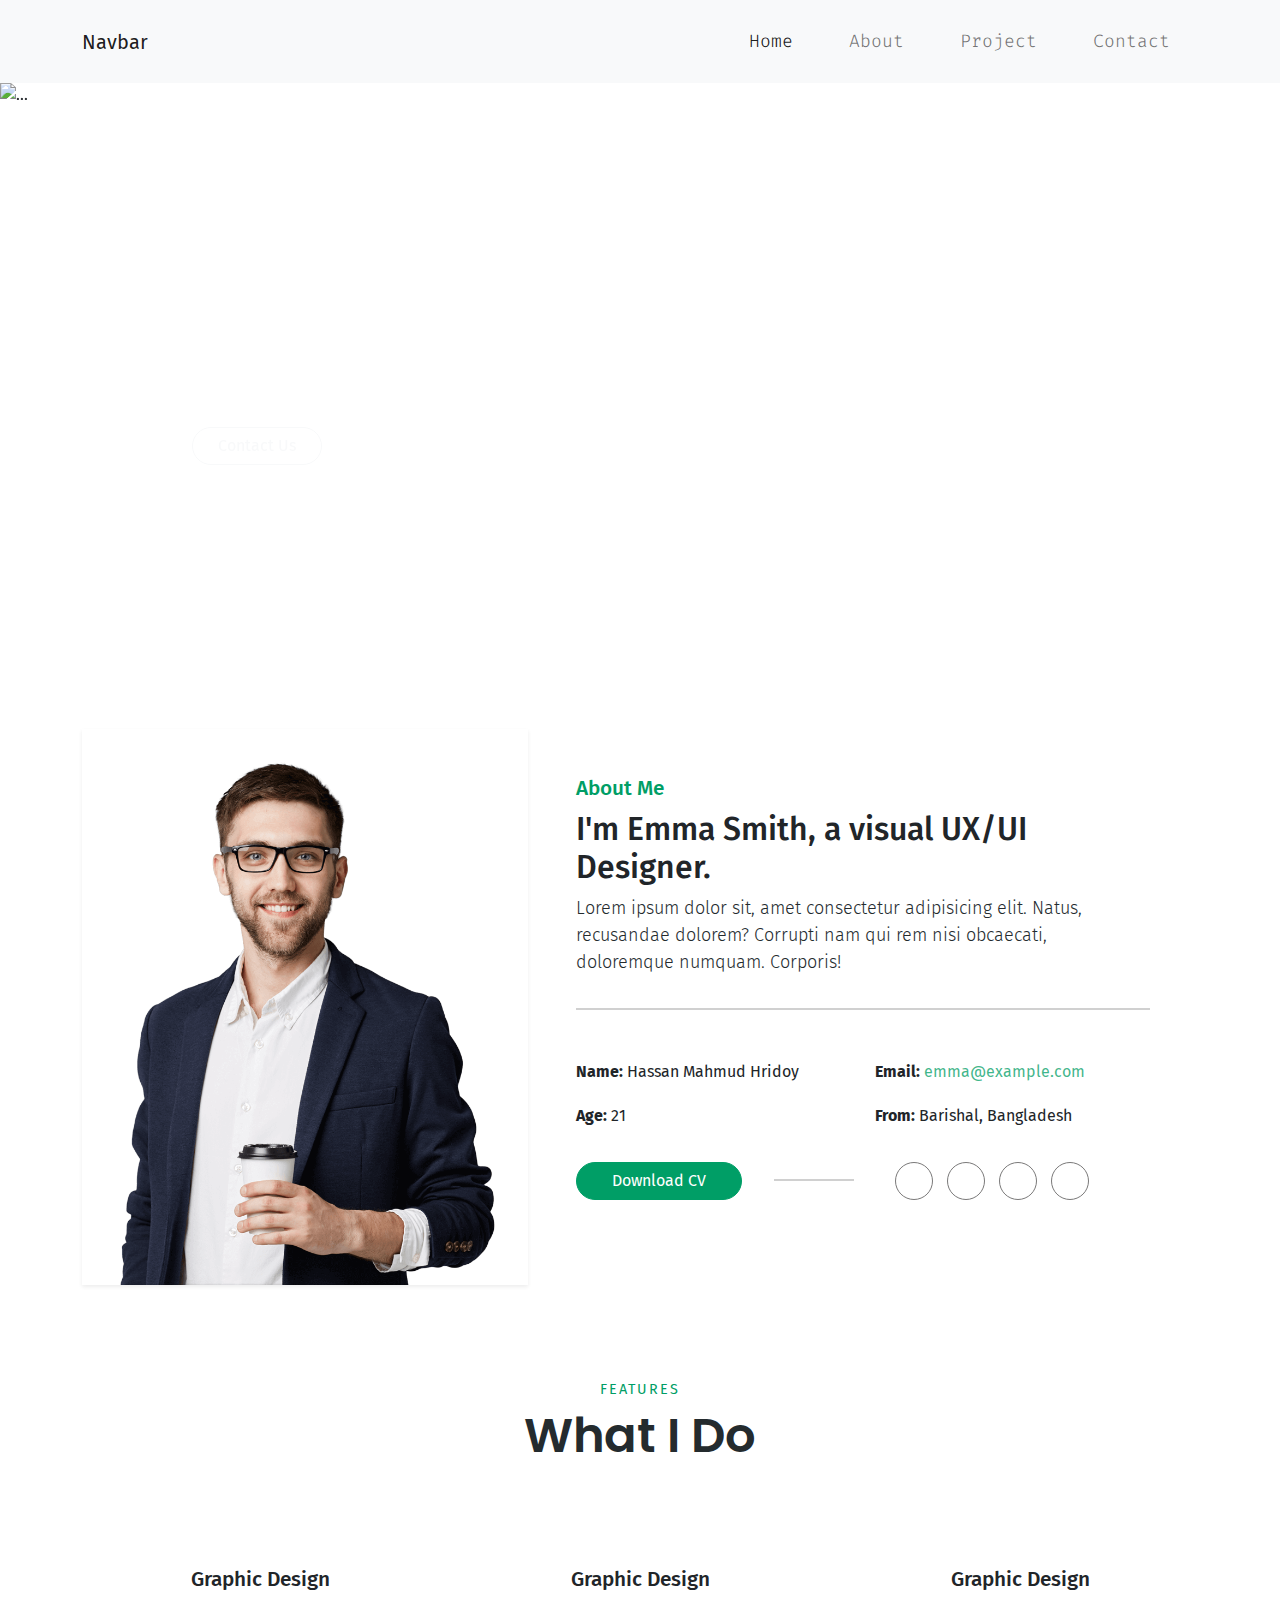
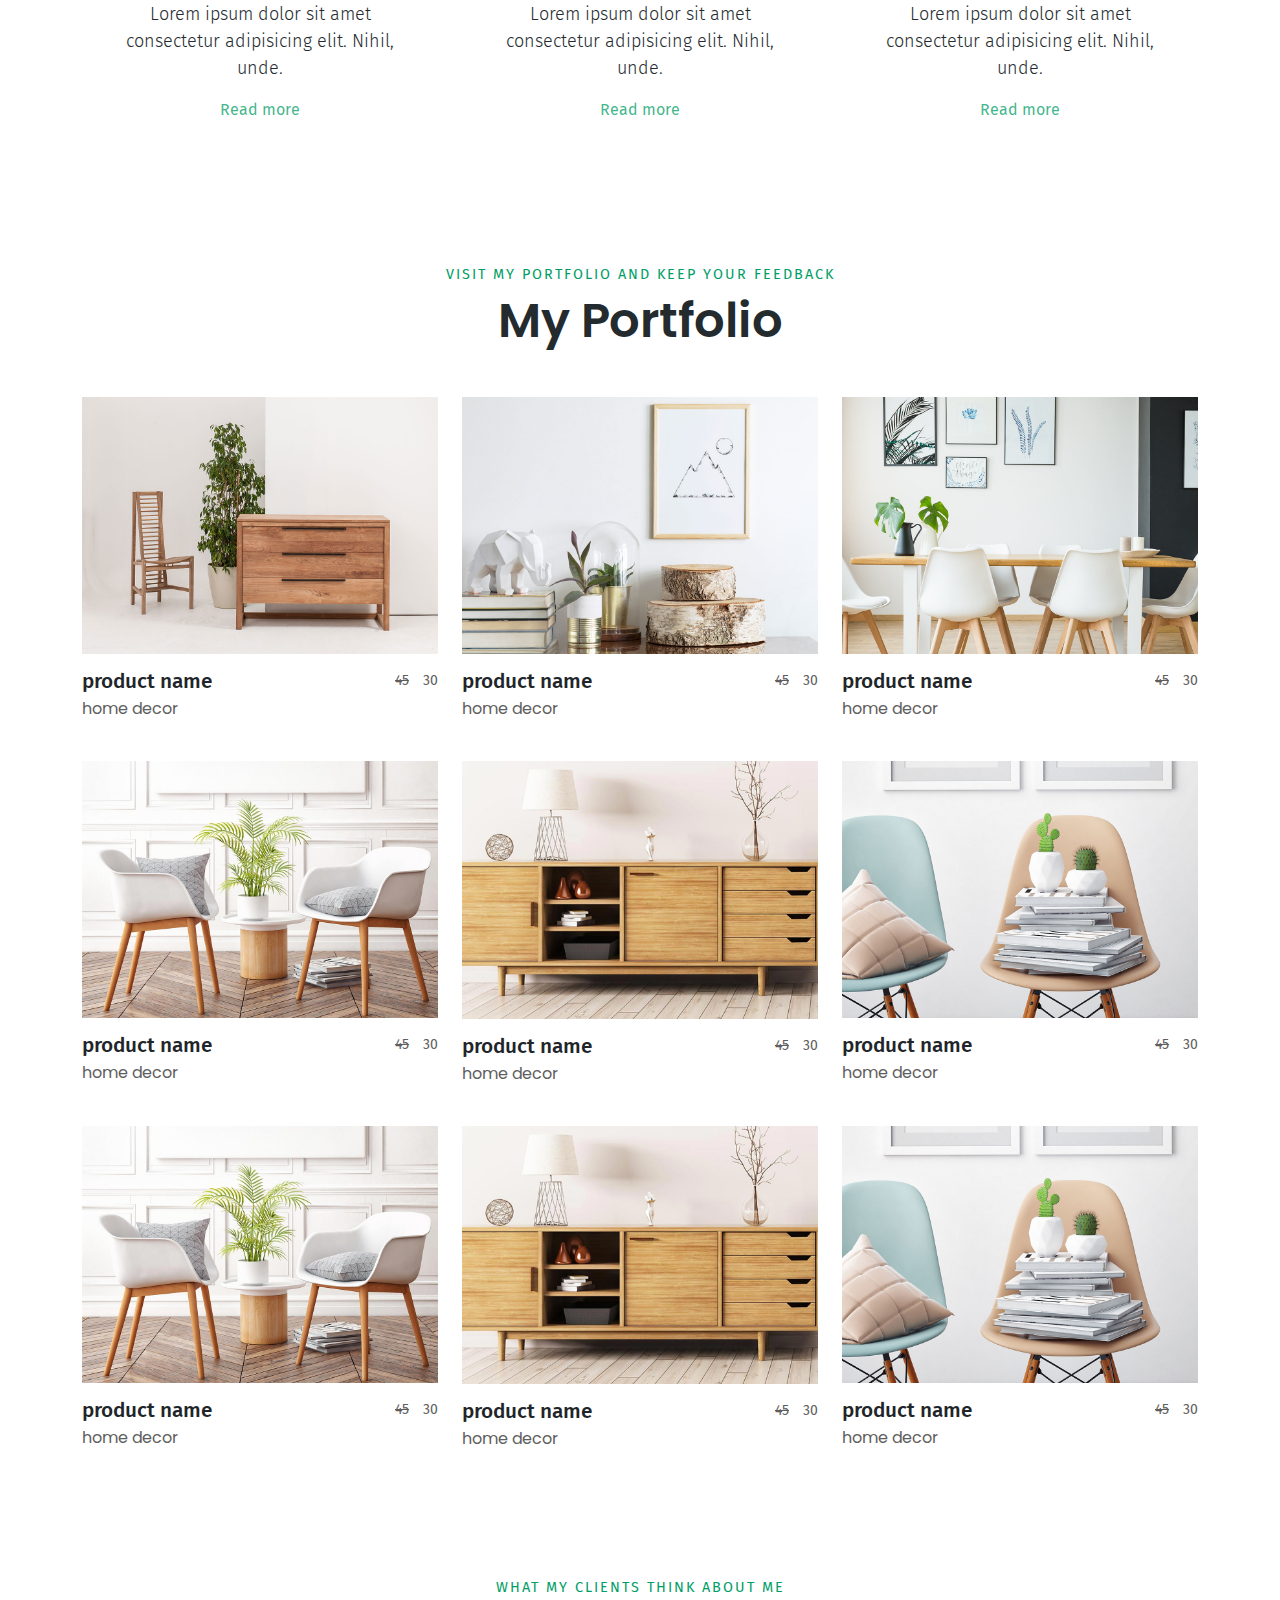
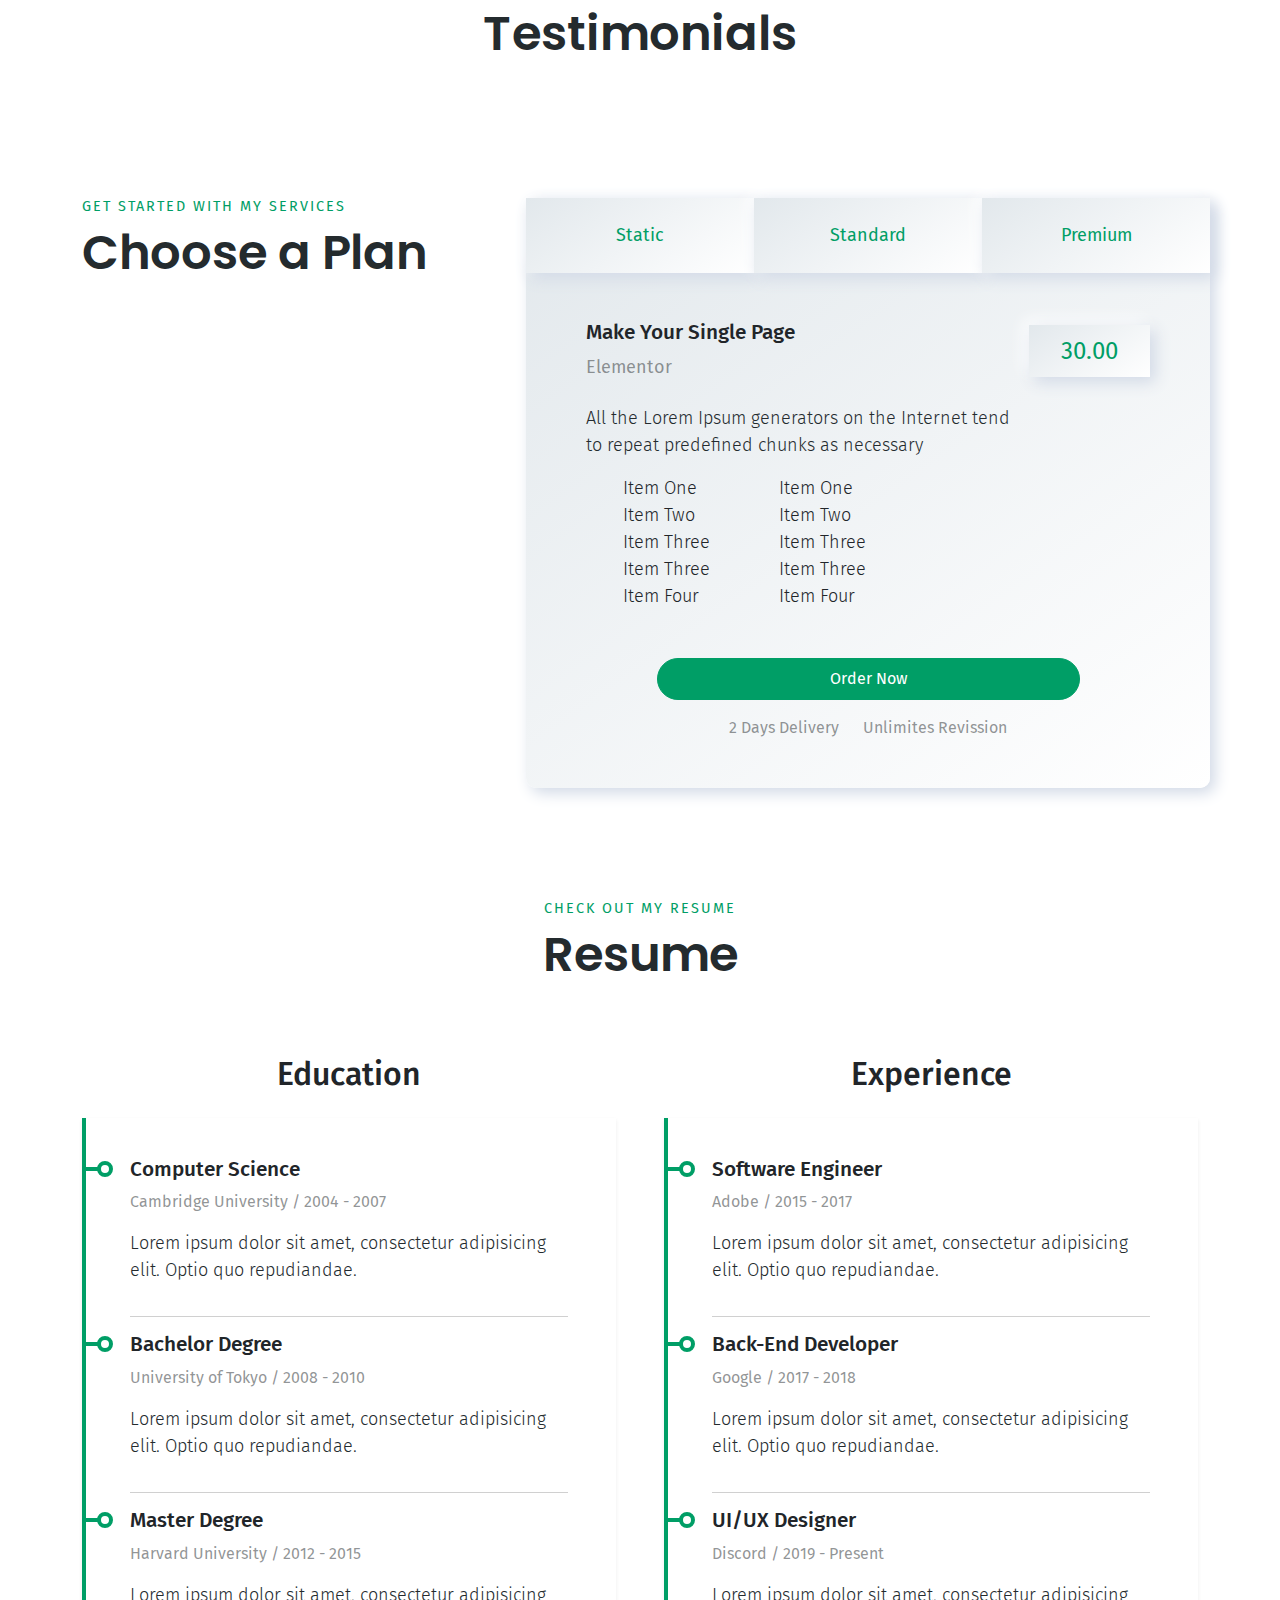
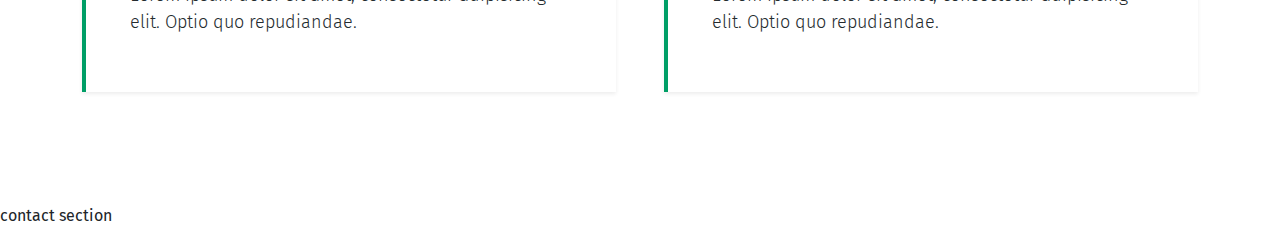
==== commit 7bd57803: "hide toggle content button has added" ====
--- a/index.html
+++ b/index.html
@@ -50,7 +50,7 @@
                 <a class="nav-link" href="#about-me">About</a>
               </li>
               <li class="nav-item">
-                <a class="nav-link" href="#">Project</a>
+                <a class="nav-link" href="#portfolio">Project</a>
               </li>
               <li class="nav-item">
                 <div class="btn-outline">
@@ -901,363 +901,399 @@
       contact section 
     </main>
 
-
-
     <!-- ====================== toggle content ====================== -->
-    
+
     <!-- =========== toggle container =========== -->
-    <div id="toggle-content">
-
+    <section id="toggle-content">
       <div id="portfolio-toggle-container" class="container">
-          <div class="section-header">
-            <h2>logo design</h2>
-          </div>
-
-          <!-- portfolio boxes -->
-          <div class="row row-cols-1 row-cols-sm-2 row-cols-xl-3 g-4">
-
+        <div class="section-header toggle-content-header">
+          <h2>logo design</h2>
+          <div id="go-to-back" class="go-back">
+            <a href="#portfolio" style="color: #242b2e;">
+              <i class="fa-solid fa-left-long"></i>
+            </a>
+          </div>
+        </div>
+
+        <!-- portfolio boxes -->
+        <div class="row row-cols-1 row-cols-sm-2 row-cols-xl-3 g-4">
+          <div class="col">
+            <div class="portfolio-box">
+              <div class="portfolio-image">
+                <img
+                  class="img-fluid"
+                  src="images/portfolios/h4-product-1.jpg"
+                  alt=""
+                />
+                <div class="btn hello quick-look">
+                  <a href="#"
+                    >quick look
+                    <i
+                      style="margin-left: 5px"
+                      class="fa-solid fa-right-long"
+                    ></i>
+                  </a>
+                </div>
+              </div>
+              <div class="portfolio-text">
+                <div class="project-name">
+                  <h3>
+                    <a href="#">product name</a>
+                  </h3>
+                  <small>home decor</small>
+                </div>
+                <div class="project-price">
+                  <div class="delete">
+                    <i class="fa-solid fa-dollar-sign"></i>
+                    <span>45</span>
+                  </div>
+                  <div class="stock-price">
+                    <i class="fa-solid fa-dollar-sign"></i>
+                    <span>30</span>
+                  </div>
+                </div>
+              </div>
+            </div>
+          </div>
+
+          <div class="col">
+            <div id="portfolio-box" class="portfolio-box">
+              <div class="portfolio-image">
+                <img
+                  class="img-fluid"
+                  src="images/portfolios/h4-product-2.jpg"
+                  alt=""
+                />
+                <div class="btn hello quick-look">
+                  <a href="toggle-portfolio.html"
+                    >quick look
+                    <i
+                      style="margin-left: 5px"
+                      class="fa-solid fa-right-long"
+                    ></i>
+                  </a>
+                </div>
+              </div>
+              <div class="portfolio-text">
+                <div class="project-name">
+                  <h3>
+                    <a href="#">product name</a>
+                  </h3>
+                  <small>home decor</small>
+                </div>
+                <div class="project-price">
+                  <div class="delete">
+                    <i class="fa-solid fa-dollar-sign"></i>
+                    <span>45</span>
+                  </div>
+                  <div class="stock-price">
+                    <i class="fa-solid fa-dollar-sign"></i>
+                    <span>30</span>
+                  </div>
+                </div>
+              </div>
+            </div>
+          </div>
+
+          <div class="col">
+            <div id="portfolio-box" class="portfolio-box">
+              <div class="portfolio-image">
+                <img
+                  class="img-fluid"
+                  src="images/portfolios/h4-product-3.jpg"
+                  alt=""
+                />
+                <div class="btn hello quick-look">
+                  <a href="#"
+                    >quick look
+                    <i
+                      style="margin-left: 5px"
+                      class="fa-solid fa-right-long"
+                    ></i>
+                  </a>
+                </div>
+              </div>
+              <div class="portfolio-text">
+                <div class="project-name">
+                  <h3>
+                    <a href="#">product name</a>
+                  </h3>
+                  <small>home decor</small>
+                </div>
+                <div class="project-price">
+                  <div class="delete">
+                    <i class="fa-solid fa-dollar-sign"></i>
+                    <span>45</span>
+                  </div>
+                  <div class="stock-price">
+                    <i class="fa-solid fa-dollar-sign"></i>
+                    <span>30</span>
+                  </div>
+                </div>
+              </div>
+            </div>
+          </div>
+
+          <div class="col">
+            <div id="portfolio-box" class="portfolio-box">
+              <div class="portfolio-image">
+                <img
+                  class="img-fluid"
+                  src="images/portfolios/h4-product-10.jpg"
+                  alt=""
+                />
+                <div class="btn hello quick-look">
+                  <a href="toggle-portfolio.html"
+                    >quick look
+                    <i
+                      style="margin-left: 5px"
+                      class="fa-solid fa-right-long"
+                    ></i>
+                  </a>
+                </div>
+              </div>
+              <div class="portfolio-text">
+                <div class="project-name">
+                  <h3>
+                    <a href="#">product name</a>
+                  </h3>
+                  <small>home decor</small>
+                </div>
+                <div class="project-price">
+                  <div class="delete">
+                    <i class="fa-solid fa-dollar-sign"></i>
+                    <span>45</span>
+                  </div>
+                  <div class="stock-price">
+                    <i class="fa-solid fa-dollar-sign"></i>
+                    <span>30</span>
+                  </div>
+                </div>
+              </div>
+            </div>
+          </div>
+
+          <div class="col">
+            <div id="portfolio-box" class="portfolio-box">
+              <div class="portfolio-image">
+                <img
+                  class="img-fluid"
+                  src="images/portfolios/h4-product-11.jpg"
+                  alt=""
+                />
+                <div class="btn hello quick-look">
+                  <a href="toggle-portfolio.html"
+                    >quick look
+                    <i
+                      style="margin-left: 5px"
+                      class="fa-solid fa-right-long"
+                    ></i>
+                  </a>
+                </div>
+              </div>
+              <div class="portfolio-text">
+                <div class="project-name">
+                  <h3>
+                    <a href="#">product name</a>
+                  </h3>
+                  <small>home decor</small>
+                </div>
+                <div class="project-price">
+                  <div class="delete">
+                    <i class="fa-solid fa-dollar-sign"></i>
+                    <span>45</span>
+                  </div>
+                  <div class="stock-price">
+                    <i class="fa-solid fa-dollar-sign"></i>
+                    <span>30</span>
+                  </div>
+                </div>
+              </div>
+            </div>
+          </div>
+
+          <div class="col">
+            <div id="portfolio-box" class="portfolio-box">
+              <div class="portfolio-image">
+                <img
+                  class="img-fluid"
+                  src="images/portfolios/h4-product-12.jpg"
+                  alt=""
+                />
+                <div class="btn hello quick-look">
+                  <a href="#"
+                    >quick look
+                    <i
+                      style="margin-left: 5px"
+                      class="fa-solid fa-right-long"
+                    ></i>
+                  </a>
+                </div>
+              </div>
+              <div class="portfolio-text">
+                <div class="project-name">
+                  <h3>
+                    <a href="#">product name</a>
+                  </h3>
+                  <small>home decor</small>
+                </div>
+                <div class="project-price">
+                  <div class="delete">
+                    <i class="fa-solid fa-dollar-sign"></i>
+                    <span>45</span>
+                  </div>
+                  <div class="stock-price">
+                    <i class="fa-solid fa-dollar-sign"></i>
+                    <span>30</span>
+                  </div>
+                </div>
+              </div>
+            </div>
+          </div>
+
+          <div class="col">
+            <div id="portfolio-box" class="portfolio-box">
+              <div class="portfolio-image">
+                <img
+                  class="img-fluid"
+                  src="images/portfolios/h4-product-10.jpg"
+                  alt=""
+                />
+                <div class="btn hello quick-look">
+                  <a href="toggle-portfolio.html"
+                    >quick look
+                    <i
+                      style="margin-left: 5px"
+                      class="fa-solid fa-right-long"
+                    ></i>
+                  </a>
+                </div>
+              </div>
+              <div class="portfolio-text">
+                <div class="project-name">
+                  <h3>
+                    <a href="#">product name</a>
+                  </h3>
+                  <small>home decor</small>
+                </div>
+                <div class="project-price">
+                  <div class="delete">
+                    <i class="fa-solid fa-dollar-sign"></i>
+                    <span>45</span>
+                  </div>
+                  <div class="stock-price">
+                    <i class="fa-solid fa-dollar-sign"></i>
+                    <span>30</span>
+                  </div>
+                </div>
+              </div>
+            </div>
+          </div>
+
+          <div class="col">
+            <div id="portfolio-box" class="portfolio-box">
+              <div class="portfolio-image">
+                <img
+                  class="img-fluid"
+                  src="images/portfolios/h4-product-11.jpg"
+                  alt=""
+                />
+                <div class="btn hello quick-look">
+                  <a href="toggle-portfolio.html"
+                    >quick look
+                    <i
+                      style="margin-left: 5px"
+                      class="fa-solid fa-right-long"
+                    ></i>
+                  </a>
+                </div>
+              </div>
+              <div class="portfolio-text">
+                <div class="project-name">
+                  <h3>
+                    <a href="#">product name</a>
+                  </h3>
+                  <small>home decor</small>
+                </div>
+                <div class="project-price">
+                  <div class="delete">
+                    <i class="fa-solid fa-dollar-sign"></i>
+                    <span>45</span>
+                  </div>
+                  <div class="stock-price">
+                    <i class="fa-solid fa-dollar-sign"></i>
+                    <span>30</span>
+                  </div>
+                </div>
+              </div>
+            </div>
+          </div>
+
+          <div class="col">
+            <div id="portfolio-box" class="portfolio-box">
+              <div class="portfolio-image">
+                <img
+                  class="img-fluid"
+                  src="images/portfolios/h4-product-12.jpg"
+                  alt=""
+                />
+                <div class="btn hello quick-look">
+                  <a href="toggle-portfolio.html"
+                    >quick look
+                    <i
+                      style="margin-left: 5px"
+                      class="fa-solid fa-right-long"
+                    ></i>
+                  </a>
+                </div>
+              </div>
+              <div class="portfolio-text">
+                <div class="project-name">
+                  <h3>
+                    <a href="#">product name</a>
+                  </h3>
+                  <small>home decor</small>
+                </div>
+                <div class="project-price">
+                  <div class="delete">
+                    <i class="fa-solid fa-dollar-sign"></i>
+                    <span>45</span>
+                  </div>
+                  <div class="stock-price">
+                    <i class="fa-solid fa-dollar-sign"></i>
+                    <span>30</span>
+                  </div>
+                </div>
+              </div>
+            </div>
+          </div>
+        </div>
+
+        <!-- ======= project-toggle-content ======= -->
+        <div class="project-detailes">
+          <div class="row row-cols-2">
             <div class="col">
-              <div class="portfolio-box">
-                <div class="portfolio-image">
-                  <img
-                    class="img-fluid"
-                    src="images/portfolios/h4-product-1.jpg"
-                    alt=""
-                  />
-                  <div class="btn hello quick-look">
-                    <a href="#">quick look
-                      <i style="margin-left: 5px;" class="fa-solid fa-right-long"></i>
-                    </a>
-                  </div>
-                </div>
-                <div class="portfolio-text">
-                  <div class="project-name">
-                    <h3>
-                      <a href="#">product name</a>
-                    </h3>
-                    <small>home decor</small>
-                  </div>
-                  <div class="project-price">
-                    <div class="delete">
-                      <i class="fa-solid fa-dollar-sign"></i>
-                      <span>45</span>
-                    </div>
-                    <div class="stock-price">
-                      <i class="fa-solid fa-dollar-sign"></i>
-                      <span>30</span>
-                    </div>
-                  </div>
-                </div>
+              <div class="project-image">
+                <img
+                  class="img-fluid"
+                  src="images/portfolios/h4-product-1.jpg"
+                  alt=""
+                />
               </div>
             </div>
 
             <div class="col">
-              <div id="portfolio-box" class="portfolio-box">
-                <div class="portfolio-image">
-                  <img
-                    class="img-fluid"
-                    src="images/portfolios/h4-product-2.jpg"
-                    alt=""
-                  />
-                  <div class="btn hello quick-look">
-                    <a href="#">quick look
-                      <i style="margin-left: 5px;" class="fa-solid fa-right-long"></i>
-                    </a>
-                  </div>
-                </div>
-                <div class="portfolio-text">
-                  <div class="project-name">
-                    <h3>
-                      <a href="#">product name</a>
-                    </h3>
-                    <small>home decor</small>
-                  </div>
-                  <div class="project-price">
-                    <div class="delete">
-                      <i class="fa-solid fa-dollar-sign"></i>
-                      <span>45</span>
-                    </div>
-                    <div class="stock-price">
-                      <i class="fa-solid fa-dollar-sign"></i>
-                      <span>30</span>
-                    </div>
-                  </div>
-                </div>
-              </div>
-            </div>
-
-            <div class="col">
-              <div id="portfolio-box" class="portfolio-box">
-                <div class="portfolio-image">
-                  <img
-                    class="img-fluid"
-                    src="images/portfolios/h4-product-3.jpg"
-                    alt=""
-                  />
-                  <div class="btn hello quick-look">
-                    <a href="#">quick look
-                      <i style="margin-left: 5px;" class="fa-solid fa-right-long"></i>
-                    </a>
-                  </div>
-                </div>
-                <div class="portfolio-text">
-                  <div class="project-name">
-                    <h3>
-                      <a href="#">product name</a>
-                    </h3>
-                    <small>home decor</small>
-                  </div>
-                  <div class="project-price">
-                    <div class="delete">
-                      <i class="fa-solid fa-dollar-sign"></i>
-                      <span>45</span>
-                    </div>
-                    <div class="stock-price">
-                      <i class="fa-solid fa-dollar-sign"></i>
-                      <span>30</span>
-                    </div>
-                  </div>
-                </div>
-              </div>
-            </div>
-
-            <div class="col">
-              <div id="portfolio-box" class="portfolio-box">
-                <div class="portfolio-image">
-                  <img
-                    class="img-fluid"
-                    src="images/portfolios/h4-product-10.jpg"
-                    alt=""
-                  />
-                  <div class="btn hello quick-look">
-                    <a href="#">quick look
-                      <i style="margin-left: 5px;" class="fa-solid fa-right-long"></i>
-                    </a>
-                  </div>
-                </div>
-                <div class="portfolio-text">
-                  <div class="project-name">
-                    <h3>
-                      <a href="#">product name</a>
-                    </h3>
-                    <small>home decor</small>
-                  </div>
-                  <div class="project-price">
-                    <div class="delete">
-                      <i class="fa-solid fa-dollar-sign"></i>
-                      <span>45</span>
-                    </div>
-                    <div class="stock-price">
-                      <i class="fa-solid fa-dollar-sign"></i>
-                      <span>30</span>
-                    </div>
-                  </div>
-                </div>
-              </div>
-            </div>
-
-            <div class="col">
-              <div id="portfolio-box" class="portfolio-box">
-                <div class="portfolio-image">
-                  <img
-                    class="img-fluid"
-                    src="images/portfolios/h4-product-11.jpg"
-                    alt=""
-                  />
-                  <div class="btn hello quick-look">
-                    <a href="#">quick look
-                      <i style="margin-left: 5px;" class="fa-solid fa-right-long"></i>
-                    </a>
-                  </div>
-                </div>
-                <div class="portfolio-text">
-                  <div class="project-name">
-                    <h3>
-                      <a href="#">product name</a>
-                    </h3>
-                    <small>home decor</small>
-                  </div>
-                  <div class="project-price">
-                    <div class="delete">
-                      <i class="fa-solid fa-dollar-sign"></i>
-                      <span>45</span>
-                    </div>
-                    <div class="stock-price">
-                      <i class="fa-solid fa-dollar-sign"></i>
-                      <span>30</span>
-                    </div>
-                  </div>
-                </div>
-              </div>
-            </div>
-
-            <div class="col">
-              <div id="portfolio-box" class="portfolio-box">
-                <div class="portfolio-image">
-                  <img
-                    class="img-fluid"
-                    src="images/portfolios/h4-product-12.jpg"
-                    alt=""
-                  />
-                  <div class="btn hello quick-look">
-                    <a href="#">quick look
-                      <i style="margin-left: 5px;" class="fa-solid fa-right-long"></i>
-                    </a>
-                  </div>
-                </div>
-                <div class="portfolio-text">
-                  <div class="project-name">
-                    <h3>
-                      <a href="#">product name</a>
-                    </h3>
-                    <small>home decor</small>
-                  </div>
-                  <div class="project-price">
-                    <div class="delete">
-                      <i class="fa-solid fa-dollar-sign"></i>
-                      <span>45</span>
-                    </div>
-                    <div class="stock-price">
-                      <i class="fa-solid fa-dollar-sign"></i>
-                      <span>30</span>
-                    </div>
-                  </div>
-                </div>
-              </div>
-            </div>
-
-            <div class="col">
-              <div id="portfolio-box" class="portfolio-box">
-                <div class="portfolio-image">
-                  <img
-                    class="img-fluid"
-                    src="images/portfolios/h4-product-10.jpg"
-                    alt=""
-                  />
-                  <div class="btn hello quick-look">
-                    <a href="#">quick look
-                      <i style="margin-left: 5px;" class="fa-solid fa-right-long"></i>
-                    </a>
-                  </div>
-                </div>
-                <div class="portfolio-text">
-                  <div class="project-name">
-                    <h3>
-                      <a href="#">product name</a>
-                    </h3>
-                    <small>home decor</small>
-                  </div>
-                  <div class="project-price">
-                    <div class="delete">
-                      <i class="fa-solid fa-dollar-sign"></i>
-                      <span>45</span>
-                    </div>
-                    <div class="stock-price">
-                      <i class="fa-solid fa-dollar-sign"></i>
-                      <span>30</span>
-                    </div>
-                  </div>
-                </div>
-              </div>
-            </div>
-
-            <div class="col">
-              <div id="portfolio-box" class="portfolio-box">
-                <div class="portfolio-image">
-                  <img
-                    class="img-fluid"
-                    src="images/portfolios/h4-product-11.jpg"
-                    alt=""
-                  />
-                  <div class="btn hello quick-look">
-                    <a href="#">quick look
-                      <i style="margin-left: 5px;" class="fa-solid fa-right-long"></i>
-                    </a>
-                  </div>
-                </div>
-                <div class="portfolio-text">
-                  <div class="project-name">
-                    <h3>
-                      <a href="#">product name</a>
-                    </h3>
-                    <small>home decor</small>
-                  </div>
-                  <div class="project-price">
-                    <div class="delete">
-                      <i class="fa-solid fa-dollar-sign"></i>
-                      <span>45</span>
-                    </div>
-                    <div class="stock-price">
-                      <i class="fa-solid fa-dollar-sign"></i>
-                      <span>30</span>
-                    </div>
-                  </div>
-                </div>
-              </div>
-            </div>
-
-            <div class="col">
-              <div id="portfolio-box" class="portfolio-box">
-                <div class="portfolio-image">
-                  <img
-                    class="img-fluid"
-                    src="images/portfolios/h4-product-12.jpg"
-                    alt=""
-                  />
-                  <div class="btn hello quick-look">
-                    <a href="#">quick look
-                      <i style="margin-left: 5px;" class="fa-solid fa-right-long"></i>
-                    </a>
-                  </div>
-                </div>
-                <div class="portfolio-text">
-                  <div class="project-name">
-                    <h3>
-                      <a href="#">product name</a>
-                    </h3>
-                    <small>home decor</small>
-                  </div>
-                  <div class="project-price">
-                    <div class="delete">
-                      <i class="fa-solid fa-dollar-sign"></i>
-                      <span>45</span>
-                    </div>
-                    <div class="stock-price">
-                      <i class="fa-solid fa-dollar-sign"></i>
-                      <span>30</span>
-                    </div>
-                  </div>
-                </div>
-              </div>
-            </div>
-          </div>
-
-
-      </div>
-
-    </div>
-
-    <!-- ========== project toggle content ========== -->
-    <div id="project-toggle-content">
-
-      <div id="toggle-container-project" class="container">
-        
-        <div class="row row-cols-1">
-          <div class="col">
-            <div class="project-detailes">
-              <div class="project-image">
-                <img class="img-fluid" src="images/portfolios/h4-product-1.jpg" alt="">
-              </div>
               <div class="project-text">
                 <h2>Hello</h2>
               </div>
             </div>
           </div>
         </div>
-
       </div>
-
-    </div>
+    </section>
+
+
+
 
     <!-- javascript file -->
     <script src="js/bootstrap.bundle.min.js"></script>
--- a/css/style.css
+++ b/css/style.css
@@ -112,9 +112,10 @@
   width: 100%;
   height: auto;
   display: none;
-}
-
-#project-toggle-content {
+  margin: 0;
+}
+
+#toggle-content {
   background: var(--gradient-background-1);
   width: 100%;
   height: auto;
@@ -421,6 +422,31 @@
   z-index: 1033;
 }
 
+.toggle-content-header {
+  position: relative;
+}
+
+.go-back {
+  position: absolute;
+  top: 50%;
+  transform: translateY(-50%);
+  left: 5%;
+  width: 2rem;
+  height: 2rem;
+  background: #ffffff54;
+  border-radius: 50%;
+  border: 2px solid var(--border-light);
+  display: inline-flex;
+  align-items: center;
+  justify-content: center;
+  cursor: pointer;
+  transition: 300ms;
+}
+
+.go-back:hover {
+  background-color: var(--white-background);
+}
+
 /* ================ project toggle container ================ */
 /* #toggle-container-project {
   background: var(--gradient-background-2);
@@ -432,6 +458,11 @@
   z-index: 1033;
 } */
 
+.project-detailes {
+  width: 75%;
+  margin: auto;
+}
+
 /* ================ testimonial section start ================ */
 
 /* ================== pricing section start ================== */
--- a/css/responsive.css
+++ b/css/responsive.css
@@ -302,6 +302,11 @@
   #project-toggle-content {
     padding: 2.5rem 0;
   }
+
+  .go-back {
+    width: 2.5rem;
+    height: 2.5rem;
+  }
 }
 /* ================ extra learge screen  ================*/
 @media screen and (min-width: 1200px) and (max-width: 1399px) {
@@ -353,6 +358,11 @@
   #project-toggle-content {
     padding: 3rem 0;
   }
+
+  .go-back {
+    width: 3rem;
+    height: 3rem;
+  }
 }
 
 /* ================ x-extra learge screen  ================*/
@@ -402,4 +412,9 @@
   #project-toggle-content {
     padding: 3rem 0;
   }
-}
+
+  .go-back {
+    width: 3rem;
+    height: 3rem;
+  }
+}
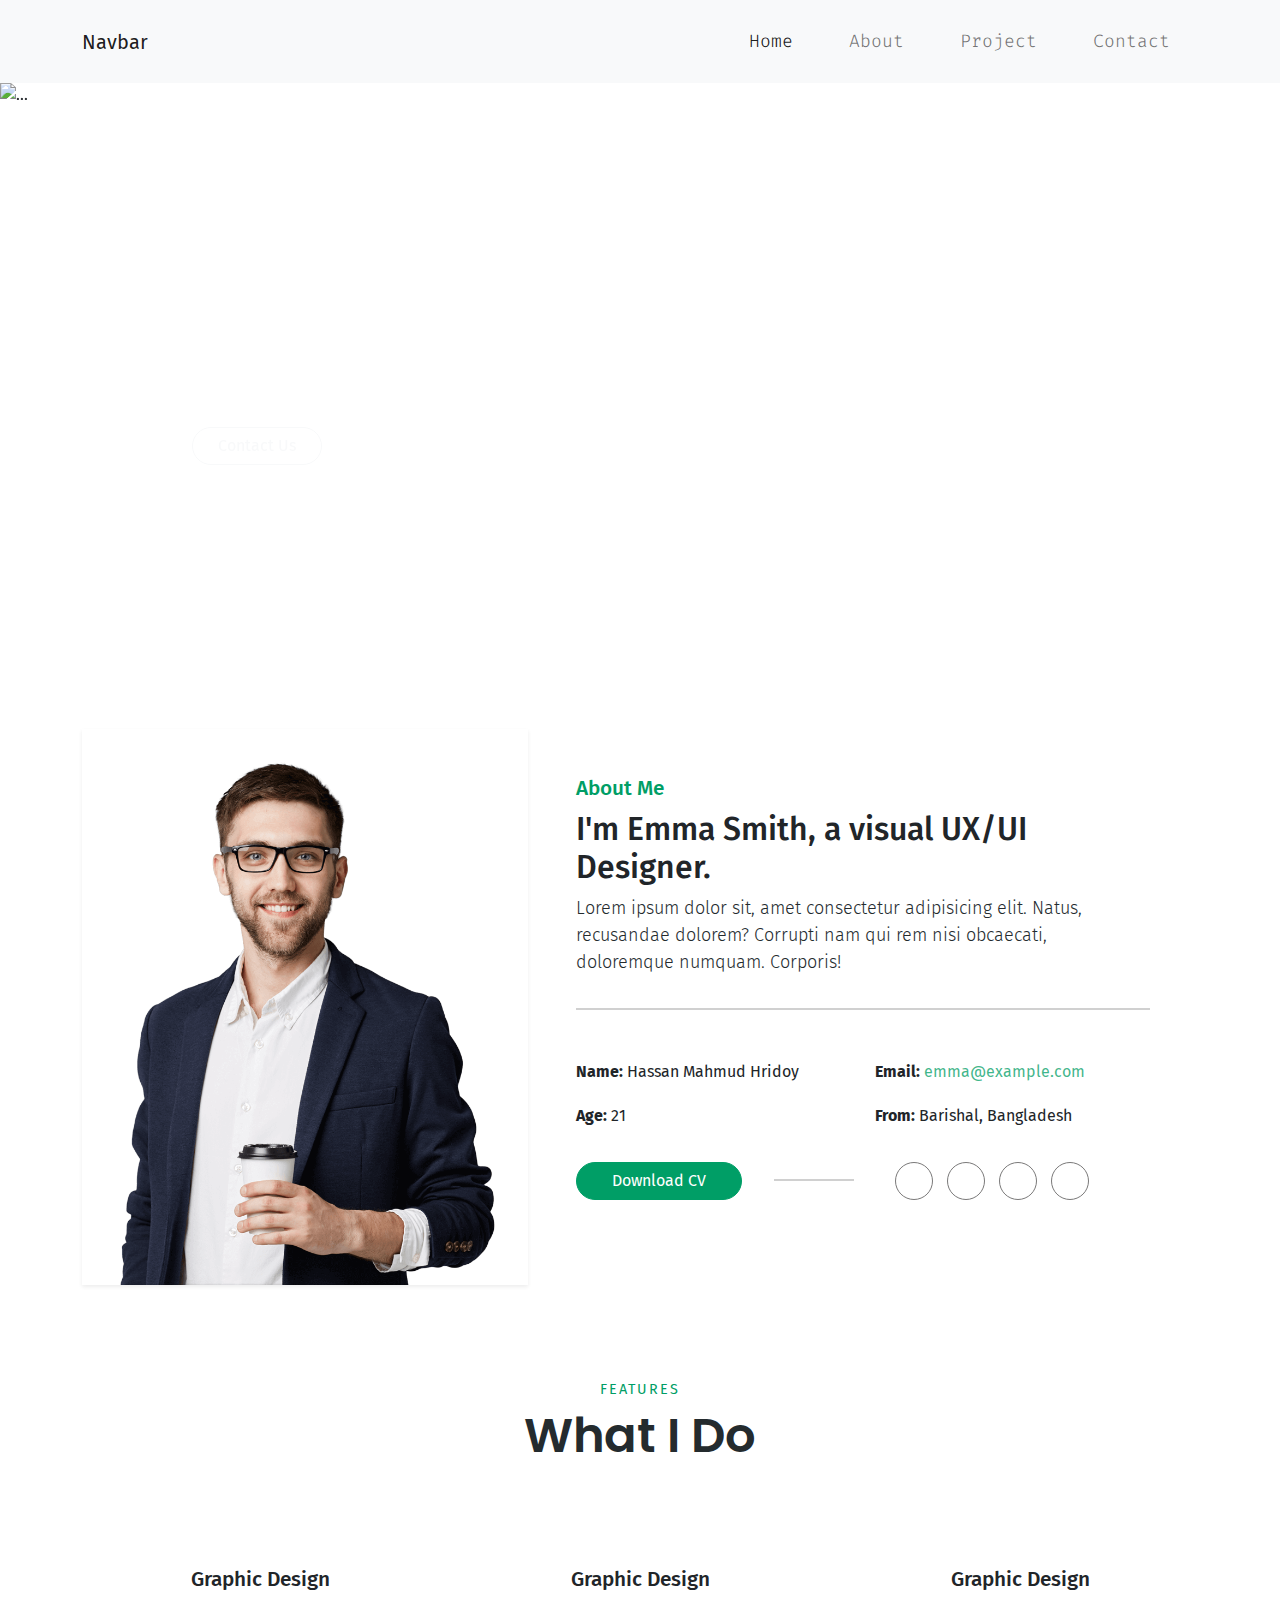
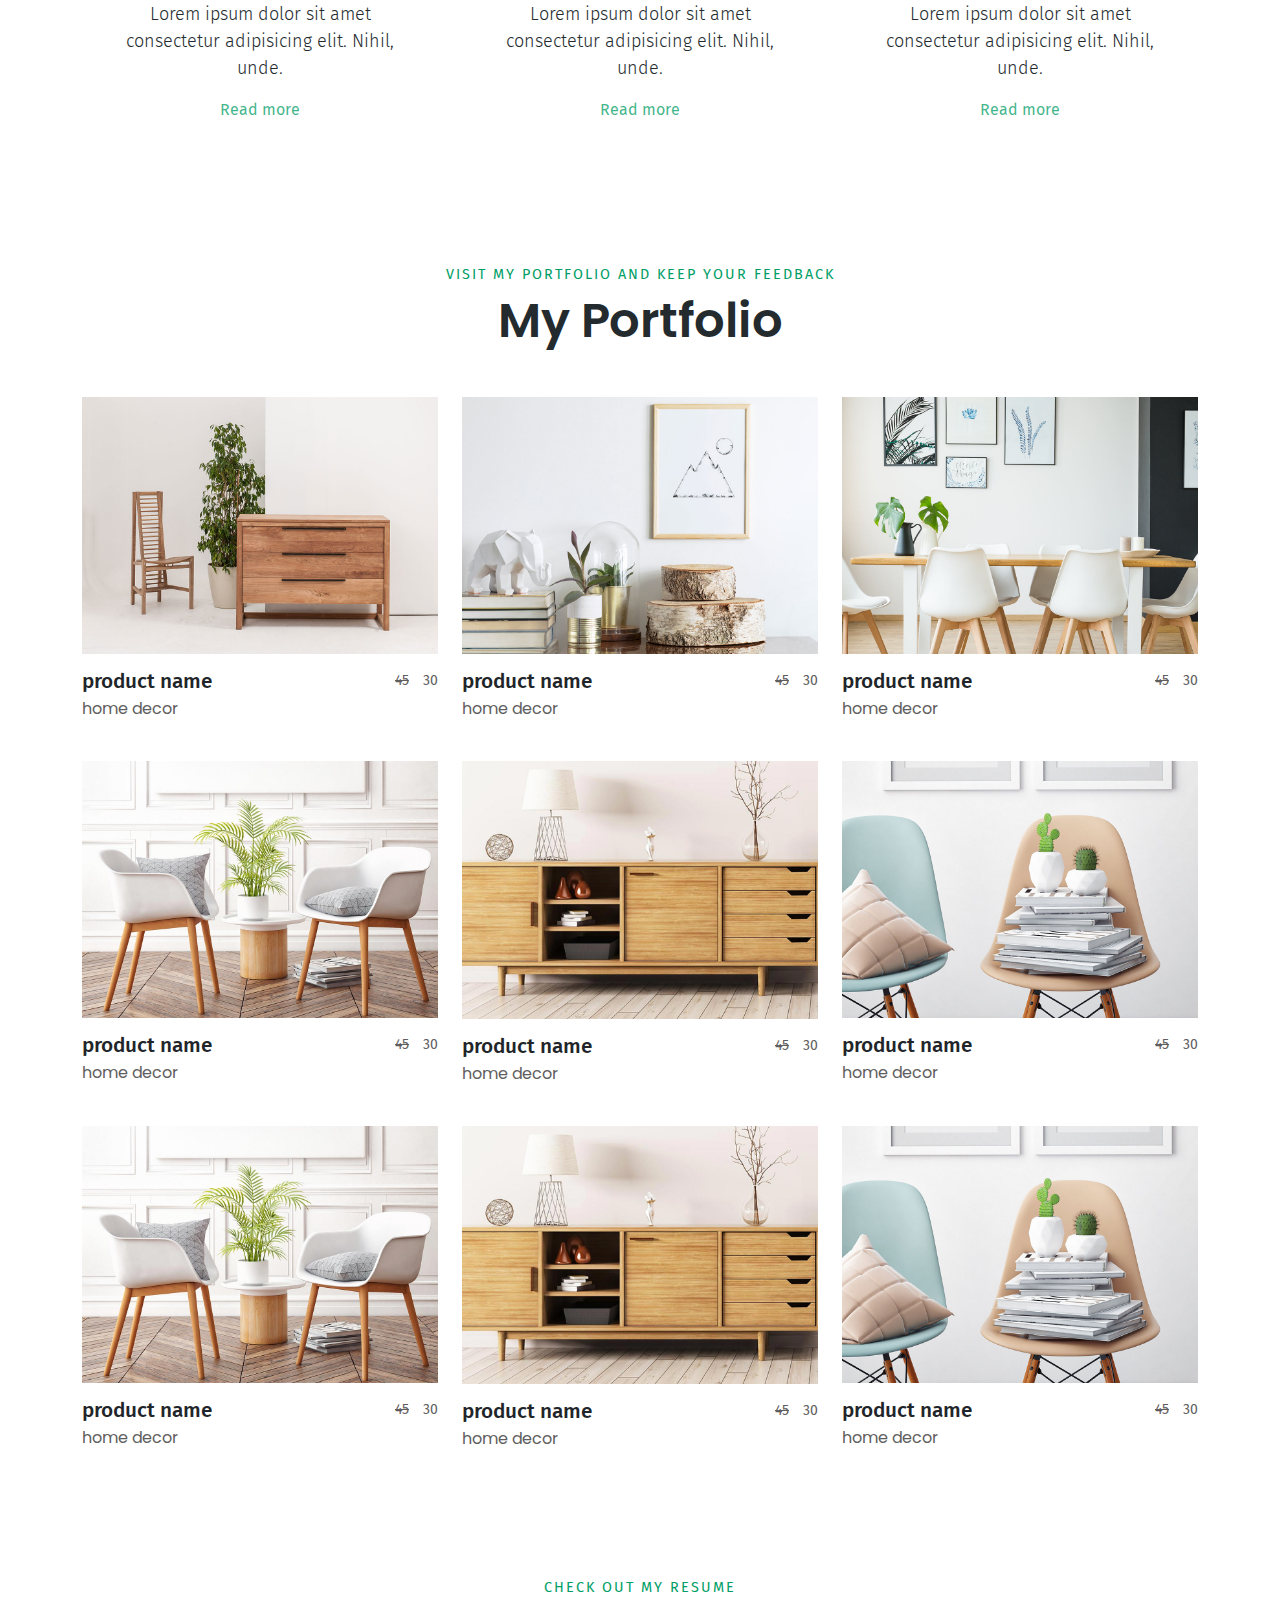
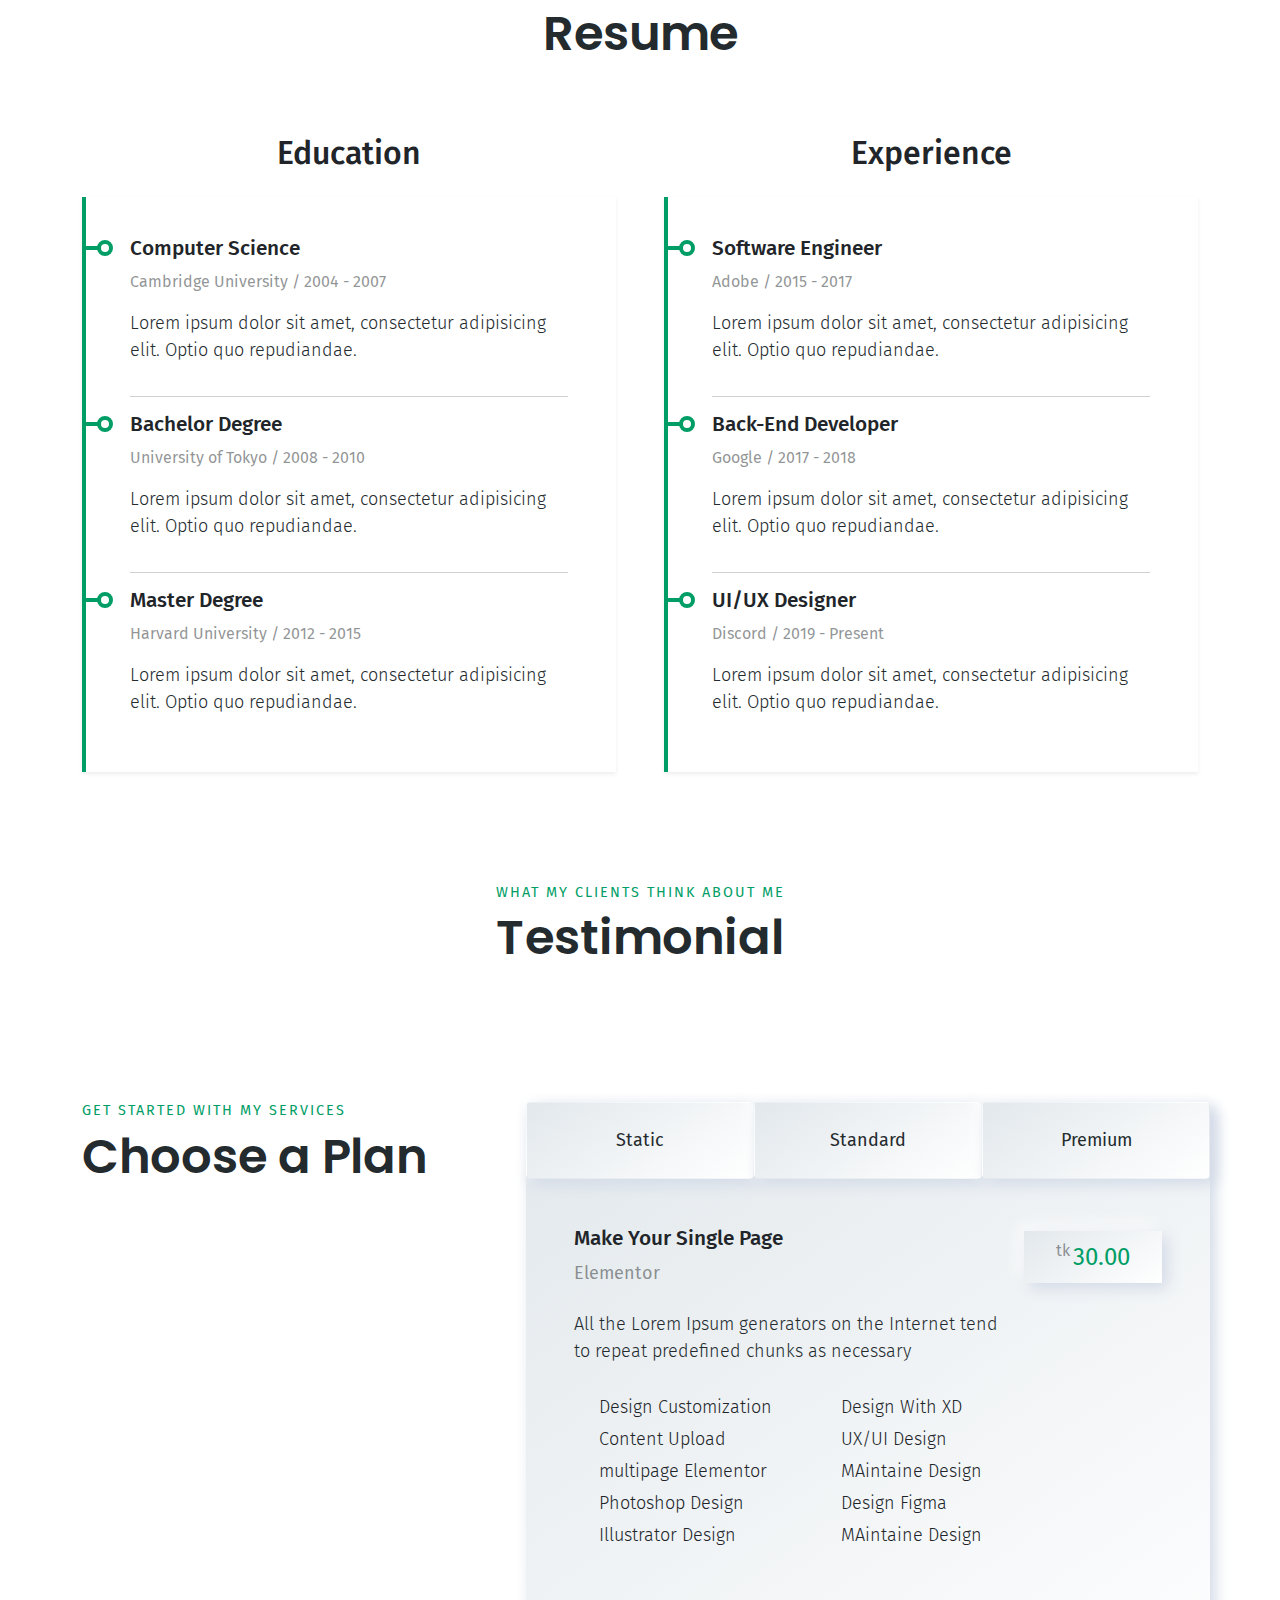
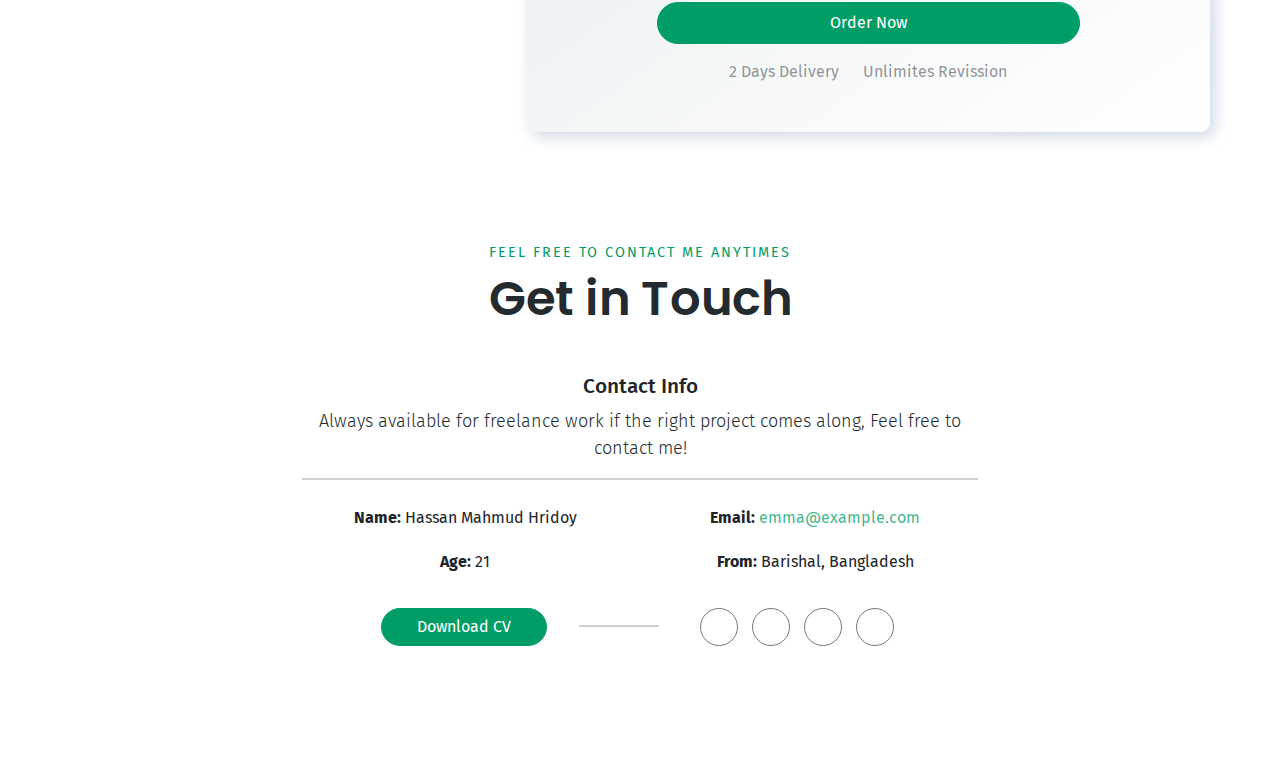
==== commit 08ef831d: "contact section has added" ====
--- a/index.html
+++ b/index.html
@@ -637,8 +637,69 @@
             </div>
           </div>
 
-
-          
+      </section>
+      
+
+      <!-- ==================== my reasume ==================== -->
+      <section id="reasume">
+        <div class="container">
+          <div class="section-header">
+            <h4>Check out my Resume</h4>
+            <h1>Resume</h1>
+          </div>
+
+          <!-- educational qualification & skills -->
+          <div class="row row-cols-1 row-cols-md-2 g-5">
+
+            <div class="col education-column">
+              <h2 class="text-center mb-4">Education</h2>
+              <div class="educational-qualification shadow-sm px-5 py-4">
+
+              <div class="education">
+                <h3>Computer Science</h3>
+                <small>Cambridge University / 2004 - 2007</small>
+                <p>Lorem ipsum dolor sit amet, consectetur adipisicing elit. Optio quo repudiandae.</p>
+              </div>
+
+              <div class="education border-top-bottom">
+                <h3>Bachelor Degree</h3>
+                <small>University of Tokyo / 2008 - 2010</small>
+                <p>Lorem ipsum dolor sit amet, consectetur adipisicing elit. Optio quo repudiandae.</p>
+              </div>
+
+              <div class="education">
+                <h3>Master Degree</h3>
+                <small>Harvard University / 2012 - 2015</small>
+                <p>Lorem ipsum dolor sit amet, consectetur adipisicing elit. Optio quo repudiandae.</p>
+              </div>
+              </div>
+            </div>
+
+            <div class="col skill-column">
+              <h2 class="text-center mb-4">Experience</h2>
+              <div class="skills shadow-sm px-5 py-4">
+
+                <div class="experience">
+                  <h3>Software Engineer</h3>
+                  <small>Adobe / 2015 - 2017</small>
+                  <p>Lorem ipsum dolor sit amet, consectetur adipisicing elit. Optio quo repudiandae.</p>
+                </div>
+
+                <div class="experience border-top-bottom">
+                  <h3>Back-End Developer</h3>
+                  <small>Google / 2017 - 2018</small>
+                  <p>Lorem ipsum dolor sit amet, consectetur adipisicing elit. Optio quo repudiandae.</p>
+                </div>
+
+                <div class="experience">
+                  <h3>UI/UX Designer</h3>
+                  <small>Discord / 2019 - Present</small>
+                  <p>Lorem ipsum dolor sit amet, consectetur adipisicing elit. Optio quo repudiandae.</p>
+                </div>
+              </div>
+            </div>
+          </div>
+        </div>
       </section>
 
       <!-- =============== testimonial section =============== -->
@@ -646,7 +707,7 @@
         <div class="container">
           <div class="section-header">
             <h4>What my clients think about me</h4>
-            <h1>Testimonials</h1>
+            <h1>Testimonial</h1>
           </div>
 
           <!-- what clients say -->
@@ -657,6 +718,7 @@
       <section id="pricing-section">
         <div class="container">
           <div class="row row-cols-1 row-cols-lg-2 g-4">
+
             <div class="col choose-a-plan">
               <div class="section-header text-lg-start">
                 <h4>Get started with my services</h4>
@@ -668,156 +730,159 @@
             <div class="col pricing-section-content" style="flex-grow: 1">
               <!-- price categories -->
               <div class="col">
-                <div
-                  class="row row-cols-1 row-cols-md-2 row-cols-lg-3 g4 d-flex flex-column px-3 px-sm-0 mt-0"
-                >
+                <div class="row row-cols-1 row-cols-md-2 row-cols-lg-3 g4 d-flex flex-column px-3 px-sm-0 mt-0">
+
                   <div class="col w-100 package-category">
                     <div class="row row-cols-1 row-cols-sm-3 mt-0 text-center">
                       <div class="col px-0 package-price">
-                        <div class="price active">
-                          <a href="#">Static</a>
+                        <div id="static" class="price btn active">
+                          Static
                         </div>
                       </div>
 
                       <div class="col px-0 package-price">
-                        <div class="price">
-                          <a href="#">Standard</a>
+                        <div id="standard" class="price btn">
+                          Standard
                         </div>
                       </div>
 
                       <div class="col px-0 package-price">
-                        <div class="price">
-                          <a href="#">Premium</a>
+                        <div id="premium" class="price btn">
+                          Premium
                         </div>
                       </div>
                     </div>
                   </div>
                 </div>
               </div>
+                
 
               <!-- service & price -->
-              <div id="service-and-price-column" class="col px-sm-5">
-                <div class="row row-cols-1">
-                  <div class="col">
-                    <div class="price-and-service-quality">
-                      <div>
-                        <h3>Make Your Single Page</h3>
-                        <small style="font-size: 18px;">Elementor</small>
-                      </div>
-
-                      <div class="price-of-package">
-                        <i class="fa-solid fa-dollar-sign"></i
-                        ><span>30.00</span>
-                      </div>
-                    </div>
-                  </div>
-
-                  <div class="col">
-                    <div class="pricing-section-text">
-                      <p style="max-width: 425px;">
-                        All the Lorem Ipsum generators on the Internet tend to repeat predefined chunks as necessary
-                      </p>
-                    </div>
-                  </div>
-
-                  <div class="col">
-                    <!-- <div class="row row-cols-1 row-cols-sm-2 g-5"> -->
-                      <div class="col service-items">
-                        <ul class="list-items">
-                          <li class="list-item">
-                            <i
-                              class="fa-solid fa-check"
-                              style="margin-right: 5px"
-                            ></i>
-                            Item One
-                          </li>
-
-                          <li class="list-item">
-                            <i
-                              class="fa-solid fa-check"
-                              style="margin-right: 5px"
-                            ></i>
-                            Item Two
-                          </li>
-
-                          <li class="list-item">
-                            <i
-                              class="fa-solid fa-check"
-                              style="margin-right: 5px"
-                            ></i>
-                            Item Three
-                          </li>
-
-                          <li class="list-item">
-                            <i
-                              class="fa-solid fa-check"
-                              style="margin-right: 5px"
-                            ></i>
-                            Item Three
-                          </li>
-
-                          <li class="list-item">
-                            <i
-                              class="fa-solid fa-check"
-                              style="margin-right: 5px"
-                            ></i>
-                            Item Four
-                          </li>
-                        </ul>
-
-                        <!-- <div class="col"> -->
-                          <ul class="list-items list-items-two">
-                            <li class="list-item">
-                              <i
-                                class="fa-solid fa-check"
-                                style="margin-right: 5px"
-                              ></i>
-                              Item One
-                            </li>
-
-                            <li class="list-item">
-                              <i
-                                class="fa-solid fa-check"
-                                style="margin-right: 5px"
-                              ></i>
-                              Item Two
-                            </li>
-
-                            <li class="list-item">
-                              <i
-                                class="fa-solid fa-check"
-                                style="margin-right: 5px"
-                              ></i>
-                              Item Three
-                            </li>
-
-                            <li class="list-item">
-                              <i
-                                class="fa-solid fa-check"
-                                style="margin-right: 5px"
-                              ></i>
-                              Item Three
-                            </li>
-
-                            <li class="list-item">
-                              <i
-                                class="fa-solid fa-check"
-                                style="margin-right: 5px"
-                              ></i>
-                              Item Four
-                            </li>
-                          </ul>
+              <div class="service-and-price">
+
+                <div class="basic-price-section">
+                  <div id="service-and-price-column" class="col px-sm-4">
+                    <div class="row row-cols-1 mt-0">
+                      <div class="col px-4">
+                        <div class="price-and-service-quality">
+                          <div>
+                            <h3 id="basic-price-header">Make Your Single Page</h3>
+                            <small style="font-size: 18px;">Elementor</small>
+                          </div>
+    
+                          <div class="price-of-package">
+                            <small>tk</small>
+                            <span id="price-package">30.00</span>
+                          </div>
                         </div>
                       </div>
-                    </div>
-                  </div>
-
+    
+                      <div class="col px-4">
+                        <div class="pricing-section-text">
+                          <p id="pricing-section-text-p" style="max-width: 425px;">
+                            All the Lorem Ipsum generators on the Internet tend to repeat predefined chunks as necessary
+                          </p>
+                        </div>
+                      </div>
+    
+                      <div class="col">
+                        <!-- <div class="row row-cols-1 row-cols-sm-2 g-5"> -->
+                          <div class="col service-items">
+                            <ul id="service-item-list" class="list-items">
+                              <li class="list-item">
+                                <i
+                                  class="fa-solid fa-check"
+                                  style="margin-right: 5px"
+                                ></i>
+                                Design Customization
+                              </li>
+    
+                              <li class="list-item">
+                                <i
+                                  class="fa-solid fa-check"
+                                  style="margin-right: 5px"
+                                ></i>
+                                Content Upload
+                              </li>
+    
+                              <li class="list-item">
+                                <i
+                                  class="fa-solid fa-check"
+                                  style="margin-right: 5px"
+                                ></i>
+                                multipage Elementor
+                              </li>
+    
+                              <li class="list-item">
+                                <i
+                                  class="fa-solid fa-check"
+                                  style="margin-right: 5px"
+                                ></i>
+                                Photoshop Design
+                              </li>
+    
+                              <li class="list-item">
+                                <i
+                                  class="fa-solid fa-check"
+                                  style="margin-right: 5px"
+                                ></i>
+                                Illustrator Design
+                              </li>
+                            </ul>
+    
+                            <!-- <div class="col"> -->
+                              <ul class="list-items list-items-two">
+                                <li class="list-item">
+                                  <i
+                                    class="fa-solid fa-check"
+                                    style="margin-right: 5px"
+                                  ></i>
+                                  Design With XD
+                                </li>
+    
+                                <li class="list-item">
+                                  <i
+                                    class="fa-solid fa-check"
+                                    style="margin-right: 5px"
+                                  ></i>
+                                  UX/UI Design
+                                </li>
+    
+                                <li class="list-item">
+                                  <i
+                                    class="fa-solid fa-check"
+                                    style="margin-right: 5px"
+                                  ></i>
+                                  MAintaine Design
+                                </li>
+    
+                                <li class="list-item">
+                                  <i
+                                    class="fa-solid fa-check"
+                                    style="margin-right: 5px"
+                                  ></i>
+                                  Design Figma
+                                </li>
+    
+                                <li class="list-item">
+                                  <i
+                                    class="fa-solid fa-check"
+                                    style="margin-right: 5px"
+                                  ></i>
+                                  MAintaine Design
+                                </li>
+                              </ul>
+                            </div>
+                      </div>
+                    </div>
+                  </div>
+    
                   <div class="col p-5 pb-3">
                     <div class="order-button">
                       <button type="button" class="button">Order Now</button>
                     </div>
                   </div>
-
+    
                   <div id="delevery-notice" class="col p-5 pt-0">
                     <small>
                       <i class="fa-solid fa-clock-rotate-left"></i>
@@ -828,77 +893,350 @@
                       Unlimites Revission
                     </small>
                   </div>
-
+                </div>
+
+                <div class="standard-price-section d-none">
+                  <div id="service-and-price-column" class="col px-sm-5">
+                    <div class="row row-cols-1 mt-0">
+                      <div class="col">
+                        <div class="price-and-service-quality">
+                          <div>
+                            <h3>Make Your Single Page</h3>
+                            <small style="font-size: 18px;">Elementor</small>
+                          </div>
+    
+                          <div class="price-of-package">
+                            <i class="fa-solid fa-dollar-sign"></i
+                            ><span>30.00</span>
+                          </div>
+                        </div>
+                      </div>
+    
+                      <div class="col">
+                        <div class="pricing-section-text">
+                          <p style="max-width: 425px;">
+                            All the Lorem Ipsum generators on the Internet tend to repeat predefined chunks as necessary
+                          </p>
+                        </div>
+                      </div>
+    
+                      <div class="col">
+                        <!-- <div class="row row-cols-1 row-cols-sm-2 g-5"> -->
+                          <div class="col service-items">
+                            <ul class="list-items">
+                              <li class="list-item">
+                                <i
+                                  class="fa-solid fa-check"
+                                  style="margin-right: 5px"
+                                ></i>
+                                Item One
+                              </li>
+    
+                              <li class="list-item">
+                                <i
+                                  class="fa-solid fa-check"
+                                  style="margin-right: 5px"
+                                ></i>
+                                Item Two
+                              </li>
+    
+                              <li class="list-item">
+                                <i
+                                  class="fa-solid fa-check"
+                                  style="margin-right: 5px"
+                                ></i>
+                                Item Three
+                              </li>
+    
+                              <li class="list-item">
+                                <i
+                                  class="fa-solid fa-check"
+                                  style="margin-right: 5px"
+                                ></i>
+                                Item Three
+                              </li>
+    
+                              <li class="list-item">
+                                <i
+                                  class="fa-solid fa-check"
+                                  style="margin-right: 5px"
+                                ></i>
+                                Item Four
+                              </li>
+                            </ul>
+    
+                            <!-- <div class="col"> -->
+                              <ul class="list-items list-items-two">
+                                <li class="list-item">
+                                  <i
+                                    class="fa-solid fa-check"
+                                    style="margin-right: 5px"
+                                  ></i>
+                                  Item One
+                                </li>
+    
+                                <li class="list-item">
+                                  <i
+                                    class="fa-solid fa-check"
+                                    style="margin-right: 5px"
+                                  ></i>
+                                  Item Two
+                                </li>
+    
+                                <li class="list-item">
+                                  <i
+                                    class="fa-solid fa-check"
+                                    style="margin-right: 5px"
+                                  ></i>
+                                  Item Three
+                                </li>
+    
+                                <li class="list-item">
+                                  <i
+                                    class="fa-solid fa-check"
+                                    style="margin-right: 5px"
+                                  ></i>
+                                  Item Three
+                                </li>
+    
+                                <li class="list-item">
+                                  <i
+                                    class="fa-solid fa-check"
+                                    style="margin-right: 5px"
+                                  ></i>
+                                  Item Four
+                                </li>
+                              </ul>
+                            </div>
+                      </div>
+                    </div>
+                  </div>
+    
+                  <div class="col p-5 pb-3">
+                    <div class="order-button">
+                      <button type="button" class="button">Order Now</button>
+                    </div>
+                  </div>
+    
+                  <div id="delevery-notice" class="col p-5 pt-0">
+                    <small>
+                      <i class="fa-solid fa-clock-rotate-left"></i>
+                      2 Days Delivery
+                    </small>
+                    <small>
+                      <i class="fa-solid fa-wave-square"></i>
+                      Unlimites Revission
+                    </small>
+                  </div>
+                </div>
+
+                <div class="premium-price-section d-none">
+                  <div id="service-and-price-column" class="col px-sm-5">
+                    <div class="row row-cols-1 mt-0">
+                      <div class="col">
+                        <div class="price-and-service-quality">
+                          <div>
+                            <h3>Make Your Single Page</h3>
+                            <small style="font-size: 18px;">Elementor</small>
+                          </div>
+    
+                          <div class="price-of-package">
+                            <i class="fa-solid fa-dollar-sign"></i
+                            ><span>30.00</span>
+                          </div>
+                        </div>
+                      </div>
+    
+                      <div class="col">
+                        <div class="pricing-section-text">
+                          <p style="max-width: 425px;">
+                            All the Lorem Ipsum generators on the Internet tend to repeat predefined chunks as necessary
+                          </p>
+                        </div>
+                      </div>
+    
+                      <div class="col">
+                        <!-- <div class="row row-cols-1 row-cols-sm-2 g-5"> -->
+                          <div class="col service-items">
+                            <ul class="list-items">
+                              <li class="list-item">
+                                <i
+                                  class="fa-solid fa-check"
+                                  style="margin-right: 5px"
+                                ></i>
+                                Item One
+                              </li>
+    
+                              <li class="list-item">
+                                <i
+                                  class="fa-solid fa-check"
+                                  style="margin-right: 5px"
+                                ></i>
+                                Item Two
+                              </li>
+    
+                              <li class="list-item">
+                                <i
+                                  class="fa-solid fa-check"
+                                  style="margin-right: 5px"
+                                ></i>
+                                Item Three
+                              </li>
+    
+                              <li class="list-item">
+                                <i
+                                  class="fa-solid fa-check"
+                                  style="margin-right: 5px"
+                                ></i>
+                                Item Three
+                              </li>
+    
+                              <li class="list-item">
+                                <i
+                                  class="fa-solid fa-check"
+                                  style="margin-right: 5px"
+                                ></i>
+                                Item Four
+                              </li>
+                            </ul>
+    
+                            <!-- <div class="col"> -->
+                              <ul class="list-items list-items-two">
+                                <li class="list-item">
+                                  <i
+                                    class="fa-solid fa-check"
+                                    style="margin-right: 5px"
+                                  ></i>
+                                  Item One
+                                </li>
+    
+                                <li class="list-item">
+                                  <i
+                                    class="fa-solid fa-check"
+                                    style="margin-right: 5px"
+                                  ></i>
+                                  Item Two
+                                </li>
+    
+                                <li class="list-item">
+                                  <i
+                                    class="fa-solid fa-check"
+                                    style="margin-right: 5px"
+                                  ></i>
+                                  Item Three
+                                </li>
+    
+                                <li class="list-item">
+                                  <i
+                                    class="fa-solid fa-check"
+                                    style="margin-right: 5px"
+                                  ></i>
+                                  Item Three
+                                </li>
+    
+                                <li class="list-item">
+                                  <i
+                                    class="fa-solid fa-check"
+                                    style="margin-right: 5px"
+                                  ></i>
+                                  Item Four
+                                </li>
+                              </ul>
+                            </div>
+                      </div>
+                    </div>
+                  </div>
+    
+                  <div class="col p-5 pb-3">
+                    <div class="order-button">
+                      <button type="button" class="button">Order Now</button>
+                    </div>
+                  </div>
+    
+                  <div id="delevery-notice" class="col p-5 pt-0">
+                    <small>
+                      <i class="fa-solid fa-clock-rotate-left"></i>
+                      2 Days Delivery
+                    </small>
+                    <small>
+                      <i class="fa-solid fa-wave-square"></i>
+                      Unlimites Revission
+                    </small>
+                  </div>
+                </div>
+
+              </div>
+
+            </div>
+          </div>
+        </div>
+          <!-- </div>
+        </div> -->
+      </section>
+
+      <!-- ================ contact section ================ -->
+      <section id="contact">
+        <div class="container">
+          <div class="section-header">
+            <h4>Feel free to contact me anytimes</h4>
+            <h1>Get in Touch</h1>
+          </div>
+
+          <!-- contact information -->
+          <div id="contact-information" class="row row-cols-1">
+            <div class="col">
+              <div class="contact-info text-center">
+                <h3>Contact Info</h3>
+                <p>
+                  Always available for freelance work if the right project comes along, Feel free to contact me!
+                </p>
+
+                <!-- ========= about myself links ========= -->
+                <div class="about-myself-links pt-3">
+                  <div class="row row-cols-1 row-cols-md-2 mt-0">
+                    <div class="col">
+                      <strong>Name:</strong> Hassan Mahmud Hridoy
+                    </div>
+                    <div class="col">
+                      <strong>Email:</strong>
+                      <a href="mailto:sohaghossainsh100@gmail.com"
+                        >emma@example.com</a
+                      >
+                    </div>
+                    <div class="col"><strong>Age:</strong> 21</div>
+                    <div class="col">
+                      <strong>From:</strong> Barishal, Bangladesh
+                    </div>
+                  </div>
+                  <div class="links-download-button pt-4 d-flex align-items-sm-center" style="justify-content: center;">
+                    <button id="contact-button" type="button" class="button">
+                      Download CV
+                    </button>
+                    <div class="social-links">
+                      <div
+                        class="stroke-line"
+                        style="display: inline-block"
+                      ></div>
+                      <a href="#">
+                        <i class="fa-brands fa-facebook-f"></i>
+                      </a>
+                      <a href="#">
+                        <i class="fa-brands fa-instagram"></i>
+                      </a>
+                      <a href="#">
+                        <i class="fa-brands fa-twitter"></i>
+                      </a>
+                      <a href="#">
+                        <i class="fa-brands fa-linkedin-in"></i>
+                      </a>
+                    </div>
+                  </div>
                 </div>
               </div>
             </div>
           </div>
         </div>
       </section>
-
-      <!-- ==================== my reasume ==================== -->
-      <section id="reasume">
-        <div class="container">
-          <div class="section-header">
-            <h4>Check out my Resume</h4>
-            <h1>Resume</h1>
-          </div>
-
-          <!-- educational qualification & skills -->
-          <div class="row row-cols-1 row-cols-md-2 g-5">
-
-            <div class="col education-column">
-              <h2 class="text-center mb-4">Education</h2>
-              <div class="educational-qualification shadow-sm px-5 py-4">
-
-              <div class="education">
-                <h3>Computer Science</h3>
-                <small>Cambridge University / 2004 - 2007</small>
-                <p>Lorem ipsum dolor sit amet, consectetur adipisicing elit. Optio quo repudiandae.</p>
-              </div>
-
-              <div class="education border-top-bottom">
-                <h3>Bachelor Degree</h3>
-                <small>University of Tokyo / 2008 - 2010</small>
-                <p>Lorem ipsum dolor sit amet, consectetur adipisicing elit. Optio quo repudiandae.</p>
-              </div>
-
-              <div class="education">
-                <h3>Master Degree</h3>
-                <small>Harvard University / 2012 - 2015</small>
-                <p>Lorem ipsum dolor sit amet, consectetur adipisicing elit. Optio quo repudiandae.</p>
-              </div>
-              </div>
-            </div>
-
-            <div class="col skill-column">
-              <h2 class="text-center mb-4">Experience</h2>
-              <div class="skills shadow-sm px-5 py-4">
-
-                <div class="experience">
-                  <h3>Software Engineer</h3>
-                  <small>Adobe / 2015 - 2017</small>
-                  <p>Lorem ipsum dolor sit amet, consectetur adipisicing elit. Optio quo repudiandae.</p>
-                </div>
-
-                <div class="experience border-top-bottom">
-                  <h3>Back-End Developer</h3>
-                  <small>Google / 2017 - 2018</small>
-                  <p>Lorem ipsum dolor sit amet, consectetur adipisicing elit. Optio quo repudiandae.</p>
-                </div>
-
-                <div class="experience">
-                  <h3>UI/UX Designer</h3>
-                  <small>Discord / 2019 - Present</small>
-                  <p>Lorem ipsum dolor sit amet, consectetur adipisicing elit. Optio quo repudiandae.</p>
-                </div>
-              </div>
-            </div>
-          </div>
-        </div>
-      </section>
-
-      contact section 
     </main>
 
     <!-- ====================== toggle content ====================== -->
@@ -910,7 +1248,8 @@
           <h2>logo design</h2>
           <div id="go-to-back" class="go-back">
             <a href="#portfolio" style="color: #242b2e;">
-              <i class="fa-solid fa-left-long"></i>
+              <!-- <i class="fa-solid fa-left-long"></i> -->
+              <i class="fa-solid fa-xmark"></i>
             </a>
           </div>
         </div>
@@ -1269,26 +1608,6 @@
           </div>
         </div>
 
-        <!-- ======= project-toggle-content ======= -->
-        <div class="project-detailes">
-          <div class="row row-cols-2">
-            <div class="col">
-              <div class="project-image">
-                <img
-                  class="img-fluid"
-                  src="images/portfolios/h4-product-1.jpg"
-                  alt=""
-                />
-              </div>
-            </div>
-
-            <div class="col">
-              <div class="project-text">
-                <h2>Hello</h2>
-              </div>
-            </div>
-          </div>
-        </div>
       </div>
     </section>
 
--- a/css/style.css
+++ b/css/style.css
@@ -98,6 +98,7 @@
   font-size: 18px;
   font-weight: 300;
   list-style: none;
+  margin: 5px 0;
 }
 
 .row {
@@ -115,11 +116,11 @@
   margin: 0;
 }
 
-#toggle-content {
+/* #toggle-content {
   background: var(--gradient-background-1);
   width: 100%;
   height: auto;
-}
+} */
 
 /* ==================== header section ==================== */
 .navbar {
@@ -411,8 +412,7 @@
 }
 
 /* ============ portfolio toggle container ============ */
-#portfolio-toggle-container,
-#toggle-container-project {
+#portfolio-toggle-container {
   background: var(--gradient-background-2);
   padding: 3rem 2.5rem;
   border: 2px solid var(--border-light);
@@ -463,89 +463,6 @@
   margin: auto;
 }
 
-/* ================ testimonial section start ================ */
-
-/* ================== pricing section start ================== */
-.choose-a-plan {
-  flex-basis: 40%;
-}
-/* .choose-a-plan > .section-header {
-  text-align: left;
-} */
-
-.pricing-section-content {
-  background: var(--box-background);
-  box-shadow: var(--shadow);
-  border-radius: 10px;
-}
-
-.price > a {
-  display: block;
-  width: 100%;
-  padding: 1.5rem 0;
-  background: var(--box-background);
-  box-shadow: var(--shadow);
-  color: var(--color-red-orange);
-  font-size: 18px;
-}
-
-.price > a:hover {
-  background: var(--box-background);
-  box-shadow: var(--shadow);
-}
-
-/* ======== service and priceing ======== */
-.price-and-service-quality {
-  display: flex;
-  justify-content: space-between;
-  align-items: center;
-  margin: 1.5rem 0;
-}
-
-.price-of-package {
-  font-size: 1.5rem;
-  color: var(--color-red-orange);
-  padding: 0.5rem 2rem;
-  background: var(--box-background);
-  box-shadow: var(--shadow);
-}
-
-.service-items {
-  display: flex;
-  align-items: center;
-  justify-content: flex-start;
-}
-
-.list-items {
-  margin-bottom: 0;
-}
-
-li.list-item > i {
-  color: var(--color-red-orange);
-}
-
-.order-button {
-  display: flex;
-  justify-content: center;
-}
-
-.order-button > .button {
-  padding: 8px 35px;
-  width: 75%;
-}
-
-.list-items-two {
-  padding-left: 4rem;
-}
-
-#delevery-notice {
-  text-align: center;
-}
-
-#delevery-notice > small {
-  margin: 0 10px;
-}
-
 /* ================= my reasume section ================= */
 .education,
 .experience {
@@ -600,6 +517,126 @@
   background: var(--button-background);
   top: 0;
   left: 0;
+}
+
+/* ================ testimonial section start ================ */
+
+/* ================== pricing section start ================== */
+.choose-a-plan {
+  flex-basis: 40%;
+}
+/* .choose-a-plan > .section-header {
+  text-align: left;
+} */
+
+.pricing-section-content {
+  background: var(--box-background);
+  box-shadow: var(--shadow);
+  border-radius: 10px;
+}
+
+.price {
+  display: block;
+  width: 100%;
+  padding: 1.5rem 0;
+  background: var(--box-background);
+  box-shadow: var(--shadow);
+  color: var(--color-secondary);
+  font-size: 18px;
+  transition: 300ms;
+  border-radius: 5px;
+}
+
+.price:hover {
+  color: var(--hover-color);
+  letter-spacing: 1px;
+  border-radius: 0;
+}
+
+/* ======== service and priceing ======== */
+.service-and-price {
+  position: relative;
+  padding-top: 1.5rem;
+}
+
+/* .basic-price-section {
+  position: absolute;
+  top: 0;
+  left: 0;
+} */
+
+/* .standard-price-section {
+  position: absolute;
+  top: 0;
+  left: 0;
+} */
+
+/* .premium-price-section {
+  position: absolute;
+  top: 0;
+  left: 0;
+} */
+
+.price-and-service-quality {
+  display: flex;
+  justify-content: space-between;
+  align-items: center;
+  margin: 1.5rem 0;
+}
+
+.price-of-package {
+  display: flex;
+  font-size: 1.5rem;
+  color: var(--color-red-orange);
+  padding: 0.5rem 2rem;
+  background: var(--box-background);
+  box-shadow: var(--shadow);
+}
+
+.price-of-package > span {
+  margin-left: 3px;
+}
+
+.service-items {
+  display: flex;
+  align-items: center;
+  justify-content: flex-start;
+}
+
+.list-items {
+  margin-bottom: 0;
+}
+
+li.list-item > i {
+  color: var(--color-red-orange);
+}
+
+.order-button {
+  display: flex;
+  justify-content: center;
+}
+
+.order-button > .button {
+  padding: 8px 35px;
+  width: 75%;
+}
+
+.list-items-two {
+  padding-left: 4rem;
+}
+
+#delevery-notice {
+  text-align: center;
+}
+
+#delevery-notice > small {
+  margin: 0 10px;
+}
+
+/* ====================== contact serction ====================== */
+#contact-information {
+  max-width: 700px;
+  margin: 3rem auto;
 }
 
 /* 
--- a/css/responsive.css
+++ b/css/responsive.css
@@ -51,14 +51,12 @@
   }
 
   /* portfolio toggle content */
-  #portfolio-toggle-container,
-  #toggle-container-project {
+  #portfolio-toggle-container {
     width: 94%;
     /* margin: 3rem auto; */
     padding: 3rem 1rem;
   }
-  #toggle-content,
-  #project-toggle-content {
+  #toggle-content {
     padding: 1.5rem 0;
   }
 
@@ -171,14 +169,17 @@
     /* margin: 3rem auto; */
   }
 
-  #toggle-content,
-  #project-toggle-content {
+  #toggle-content {
     padding: 1.5rem 0;
   }
 
   /* ================= pricing section ================= */
   .choose-a-plan {
     flex-basis: 100%;
+  }
+
+  .pricing-section-text-p {
+    margin-bottom: 1.5rem;
   }
 
   .price > a {
@@ -238,8 +239,7 @@
     /* margin: 4rem 0; */
   }
 
-  #toggle-content#toggle-content,
-  #project-toggle-content {
+  #toggle-content {
     padding: 2rem 0;
   }
 
@@ -298,14 +298,18 @@
     /* top: 4.5rem; */
   }
 
-  #toggle-content#toggle-content,
-  #project-toggle-content {
+  #toggle-content {
     padding: 2.5rem 0;
   }
 
   .go-back {
     width: 2.5rem;
     height: 2.5rem;
+  }
+
+  /* ================== pricing section ================== */
+  #pricing-section-text-p {
+    margin-bottom: 1.5rem;
   }
 }
 /* ================ extra learge screen  ================*/
@@ -347,15 +351,17 @@
     /* box-shadow: 0 0.125rem 0.25rem rgba(0, 0, 0, 0.075); */
   }
 
-  /* ================ portfolio section ================ */
+  /* ================== pricing section ================== */
+  #pricing-section-text-p {
+    margin-bottom: 1.5rem;
+  }
 
   /* portfolio toggle content */
   #portfolio-toggle-container {
     /* top: 5rem; */
   }
 
-  #toggle-content#toggle-content,
-  #project-toggle-content {
+  #toggle-content {
     padding: 3rem 0;
   }
 
@@ -401,6 +407,11 @@
     /* box-shadow: 0 0.125rem 0.25rem rgba(0, 0, 0, 0.075); */
   }
 
+  /* ================== pricing section ================== */
+  #pricing-section-text-p {
+    margin-bottom: 1.5rem;
+  }
+
   /* ================ portfolio section ================ */
 
   /* portfolio toggle content */
@@ -408,8 +419,7 @@
     /* top: 5rem; */
   }
 
-  #toggle-content#toggle-content,
-  #project-toggle-content {
+  #toggle-content {
     padding: 3rem 0;
   }
 
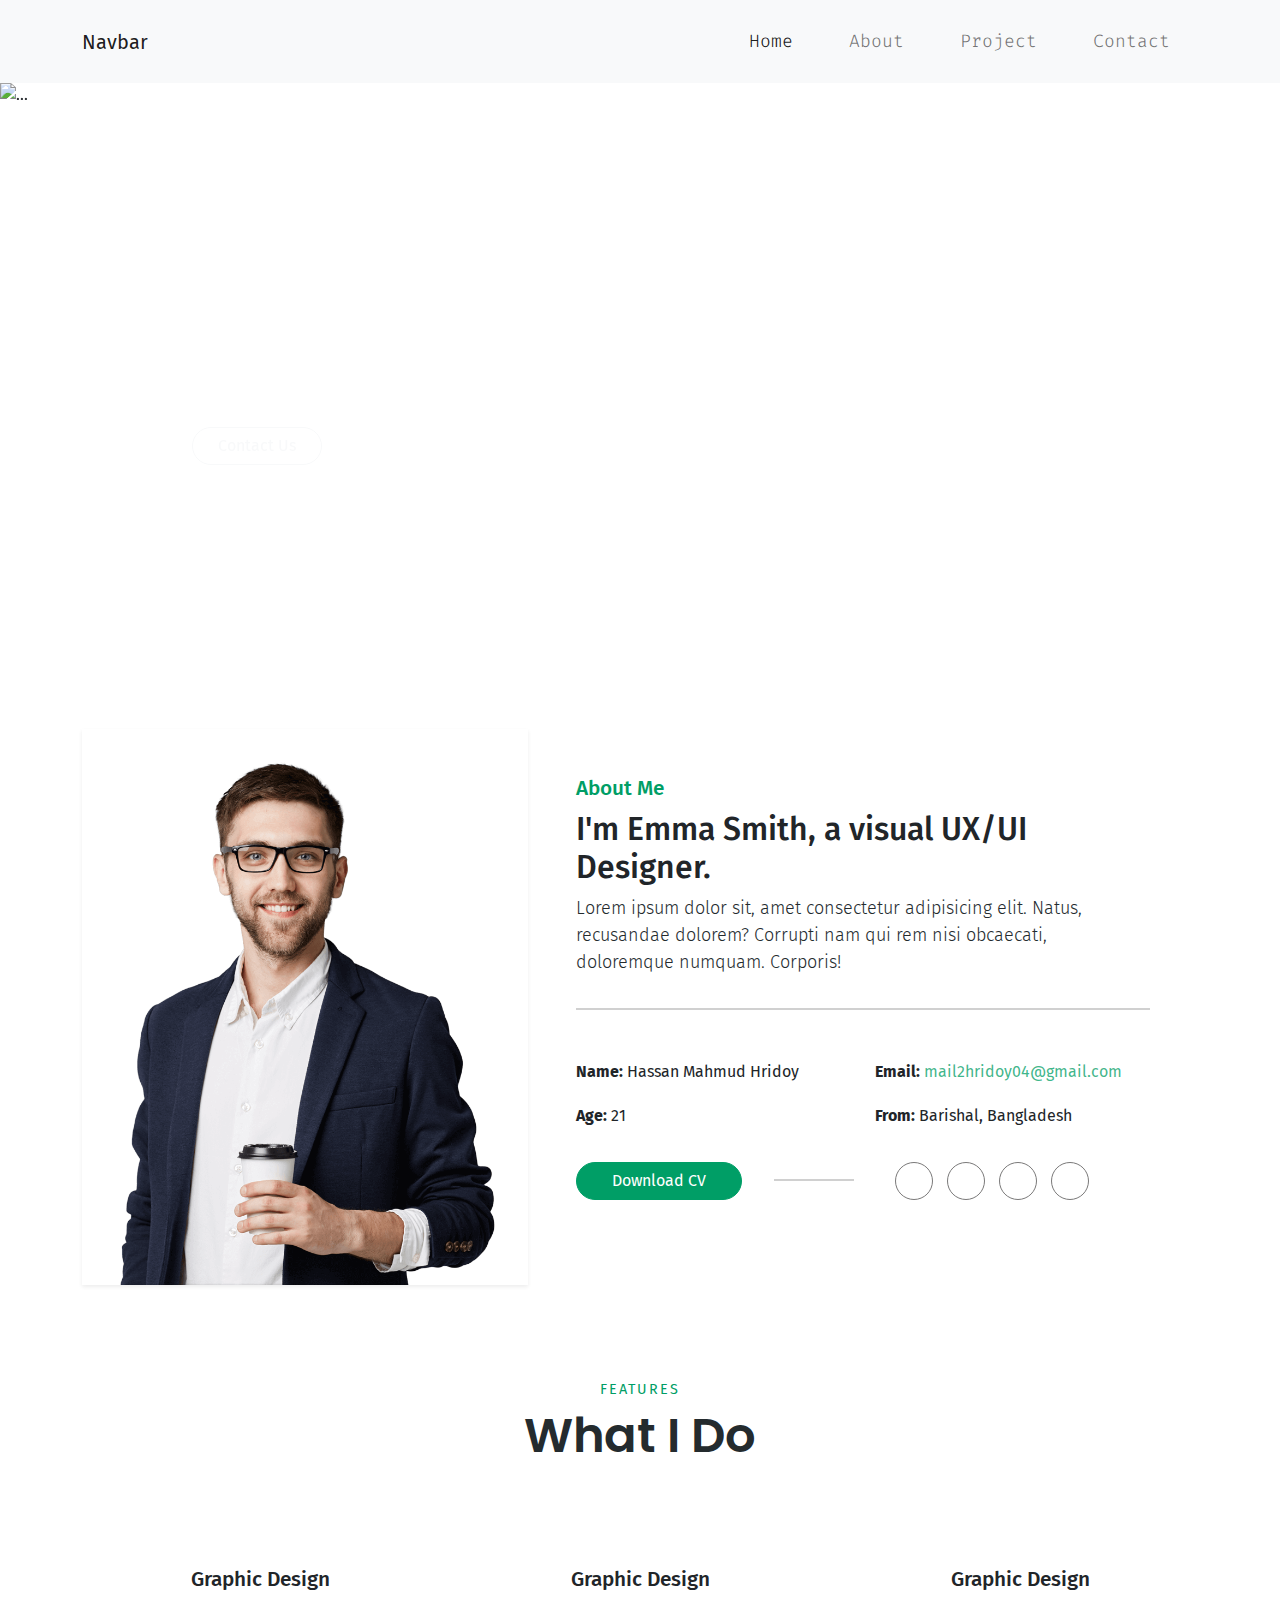
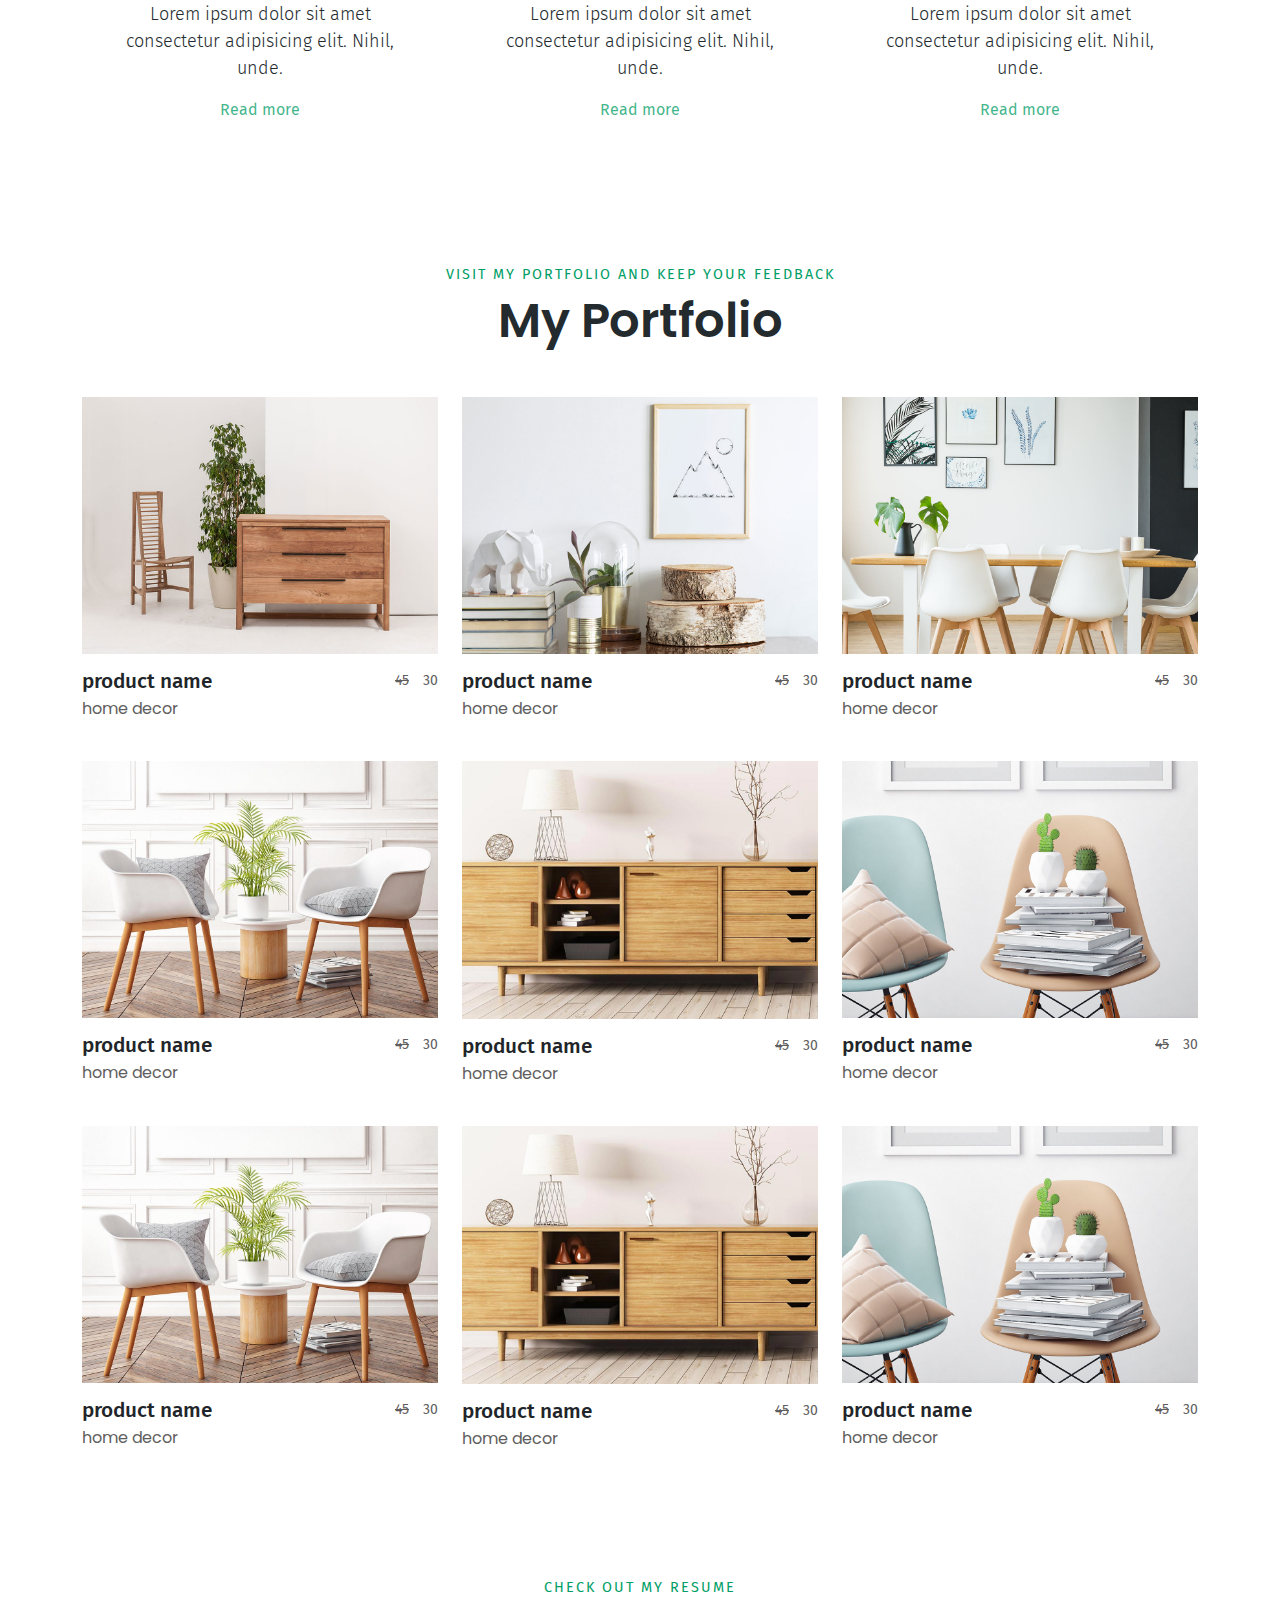
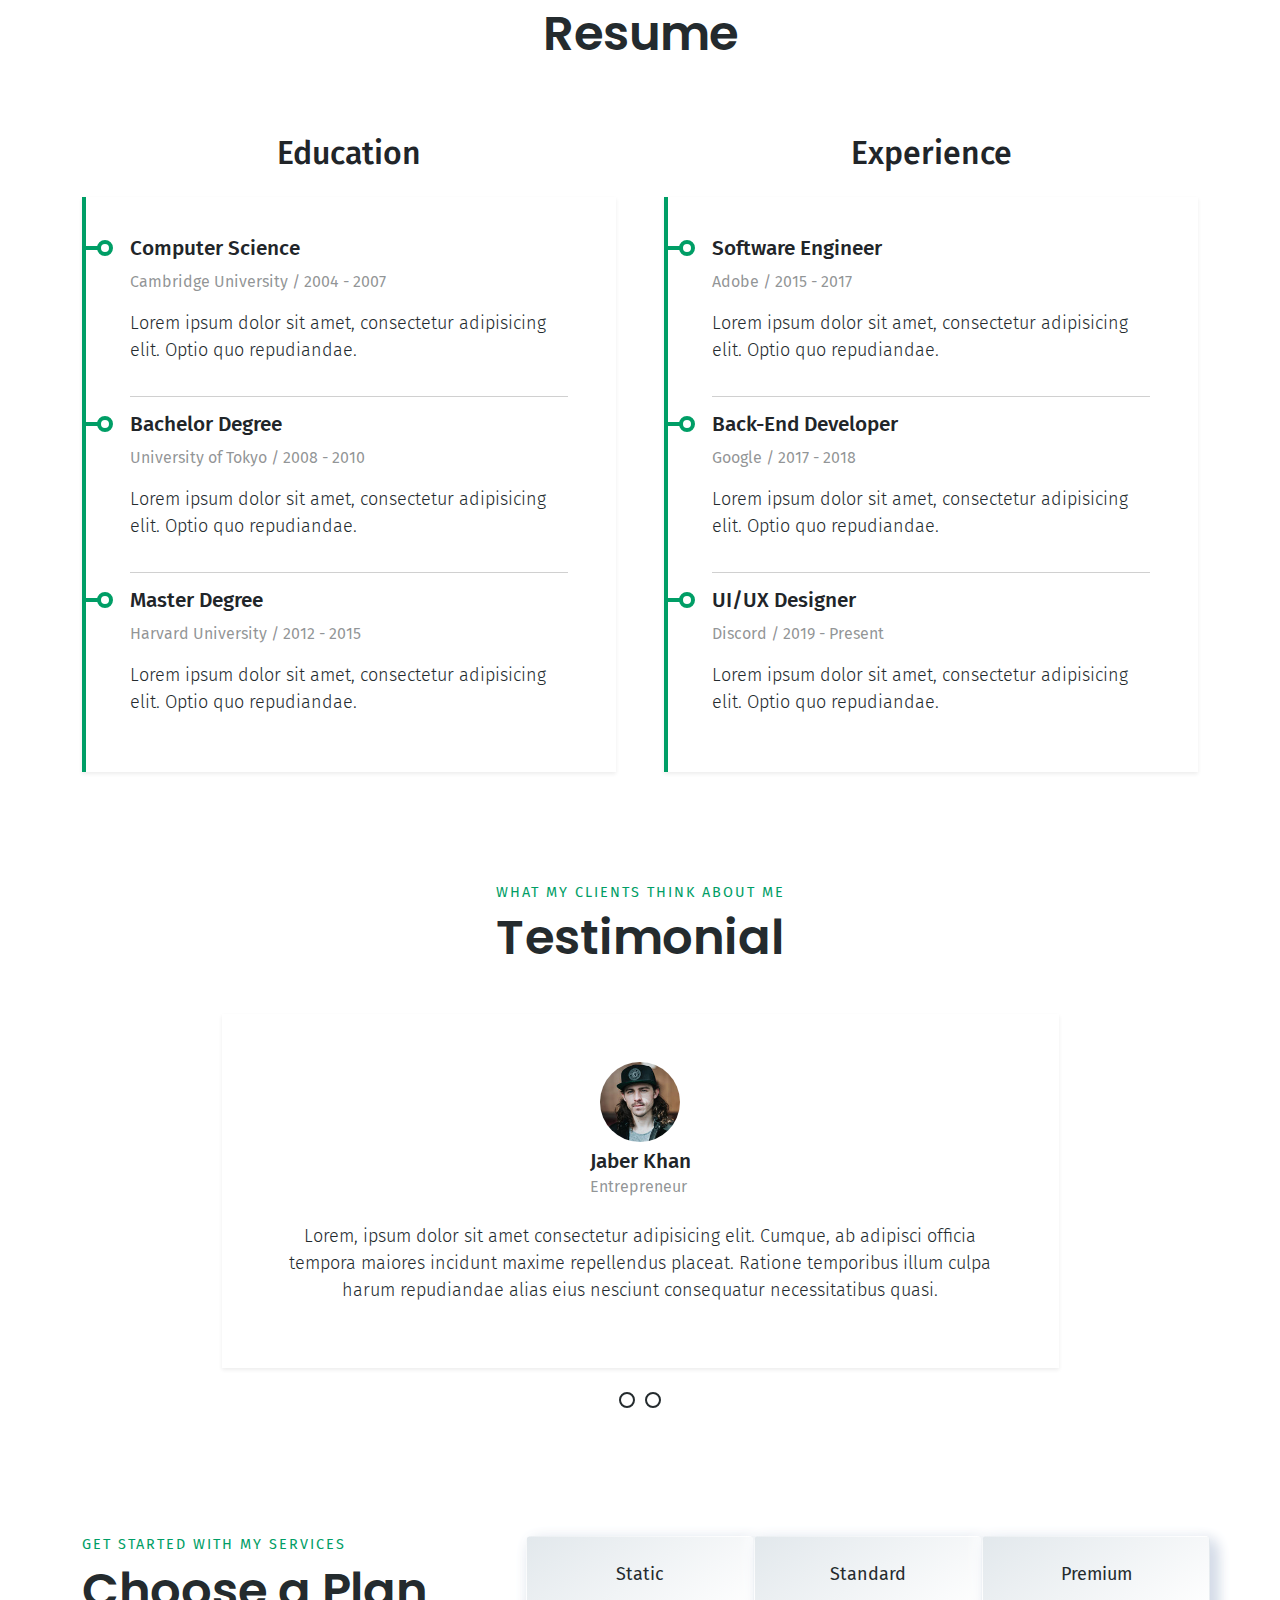
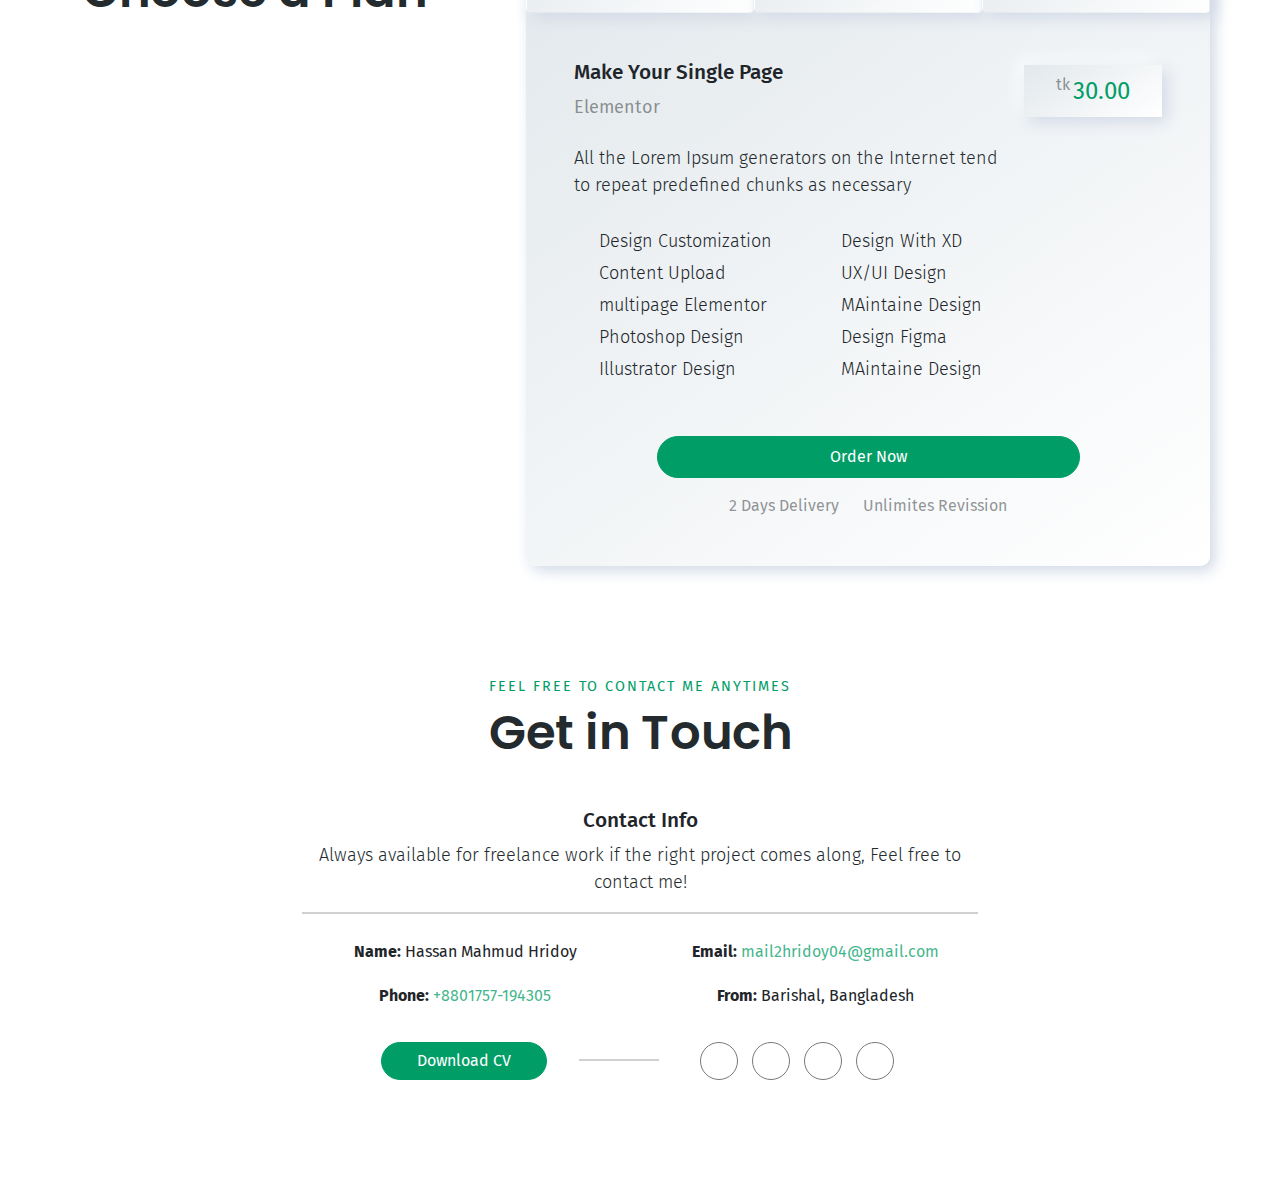
==== commit eef41a91: "testimonial section has added" ====
--- a/index.html
+++ b/index.html
@@ -201,8 +201,8 @@
                   </div>
                   <div class="col">
                     <strong>Email:</strong>
-                    <a href="mailto:sohaghossainsh100@gmail.com"
-                      >emma@example.com</a
+                    <a href="mailto:mail2hridoy04@gmail.com"
+                      >mail2hridoy04@gmail.com</a
                     >
                   </div>
                   <div class="col"><strong>Age:</strong> 21</div>
@@ -703,7 +703,7 @@
       </section>
 
       <!-- =============== testimonial section =============== -->
-      <section id="testimonial">
+      <section id="testimonial" style="margin-bottom: 9rem;">
         <div class="container">
           <div class="section-header">
             <h4>What my clients think about me</h4>
@@ -711,6 +711,75 @@
           </div>
 
           <!-- what clients say -->
+          <div class="what-client-says mt-5" style="position: relative;">
+            
+            <!-- client message-1 -->
+            <div id="client-message-1" class="client-message">
+              <div class="client-message-box shadow-sm">
+                <div class="client">
+                  <div class="client-image">
+                    <img class="img-fluid" src="images/clients-imges/client-1.jpg" alt="">
+                  </div>
+                  <div class="client-name">
+                    <h3 class="mb-0">Jaber Khan</h3>
+                  <small>Entrepreneur</small>
+                  </div>
+                </div>
+
+                <div class="clients-comment text-center">
+                  <p>
+                    Lorem, ipsum dolor sit amet consectetur adipisicing elit. Cumque, ab adipisci officia tempora maiores incidunt maxime repellendus placeat. Ratione temporibus illum culpa harum repudiandae alias eius nesciunt consequatur necessitatibus quasi.
+                  </p>
+                </div>
+
+              </div>
+
+            </div>
+
+            <!-- client message-2 -->
+            <div id="client-message-2" class="client-message">
+              <div class="client-message-box shadow-sm">
+                <div class="client">
+                  <div class="client-image">
+                    <img class="img-fluid" src="images/clients-imges/client-2.jpg" alt="">
+                  </div>
+                  <div class="client-name">
+                    <h3 class="mb-0">Julia Shkura</h3>
+                  <small>Envato Customer</small>
+                  </div>
+                </div>
+
+                <div class="clients-comment text-center">
+                  <p>
+                    Lorem, ipsum dolor sit amet consectetur adipisicing elit. Inventore, ipsa dolore! Est pariatur quis nesciunt illo nobis commodi veniam rem a dolore deserunt ab vel corrupti hic, minima asperiores expedita?
+                  </p>
+                </div>
+
+              </div>
+
+            </div>
+
+            <!-- left and right arrow -->
+            <div class="arrow-buttons">
+              <div id="arrow-left">
+                <i class="fa-solid fa-angle-left"></i>
+              </div>
+              <div id="arrow-right">
+                <i class="fa-solid fa-angle-right"></i>
+              </div>
+            </div>
+
+            <!-- radio buttons -->
+
+            <div class="col mt-0">
+              <div class="button-raido">
+                <div class="buttons">
+                  <div id="button-1" class="radio-button"></div>
+                  <div id="button-2" class="radio-button"></div>
+                </div>
+              </div>
+            </div>
+          </div>
         </div>
       </section>
 
@@ -1199,11 +1268,13 @@
                     </div>
                     <div class="col">
                       <strong>Email:</strong>
-                      <a href="mailto:sohaghossainsh100@gmail.com"
-                        >emma@example.com</a
+                      <a href="mailto:mail2hridoy04@gmail.com"
+                        >mail2hridoy04@gmail.com</a
                       >
                     </div>
-                    <div class="col"><strong>Age:</strong> 21</div>
+                    <div class="col"><strong>Phone:</strong>
+                      <a href="tel:+8801757-194305">+8801757-194305</a>
+                    </div>
                     <div class="col">
                       <strong>From:</strong> Barishal, Bangladesh
                     </div>
--- a/css/style.css
+++ b/css/style.css
@@ -520,6 +520,84 @@
 }
 
 /* ================ testimonial section start ================ */
+.client-message-box {
+  padding: 3rem;
+}
+
+.client {
+  display: flex;
+  flex-direction: column;
+  align-items: center;
+  justify-content: center;
+  margin-bottom: 1.5rem;
+}
+.client-image {
+  width: 80px;
+  height: auto;
+  margin-bottom: 0.5rem;
+  overflow: hidden;
+}
+
+.client-image img {
+  border-radius: 50%;
+}
+
+.button-raido {
+  position: relative;
+}
+
+.buttons {
+  position: absolute;
+  display: flex;
+  align-items: center;
+  justify-content: center;
+  width: 100%;
+  height: auto;
+  top: 0;
+  left: 0;
+  margin-top: 1.5rem;
+  text-align: center;
+}
+
+.radio-button {
+  width: 1rem;
+  height: 1rem;
+  background-color: var(--white-background);
+  border: 2px solid var(--border-secondary);
+  border-radius: 50%;
+  margin: 0 5px;
+  cursor: pointer;
+  transition: 300ms;
+}
+
+.radio-button:hover {
+  background-color: var(--black-background);
+}
+
+.arrow-buttons {
+  font-size: 2rem;
+  width: 80px;
+  display: flex;
+  align-items: center;
+  justify-content: space-around;
+  position: absolute;
+  top: 5%;
+  right: 15%;
+}
+
+#arrow-left,
+#arrow-right {
+  cursor: pointer;
+}
+
+.client-message {
+  max-width: 100%;
+  margin: 2rem auto 0;
+}
+
+#client-message-2 {
+  display: none;
+}
 
 /* ================== pricing section start ================== */
 .choose-a-plan {
--- a/css/responsive.css
+++ b/css/responsive.css
@@ -60,6 +60,13 @@
     padding: 1.5rem 0;
   }
 
+  /* ================ testimonial section ================ */
+  .arrow-buttons {
+    font-size: 1rem;
+    top: 1rem;
+    right: 1rem;
+  }
+
   /* ================= pricing section ================= */
 
   .choose-a-plan {
@@ -116,6 +123,15 @@
   #delevery-notice > small {
     display: block;
     margin-bottom: 3px;
+  }
+
+  /* ============= testimonial section ============= */
+  .client-message-box {
+    padding: 2rem;
+  }
+
+  .arrow-buttons {
+    width: 55px;
   }
 }
 /* ================ small screen ================ */
@@ -187,6 +203,13 @@
     box-shadow: var(--shadow);
     padding: 1.2rem 0;
   }
+
+  /* ================ testimonial section ================ */
+  .arrow-buttons {
+    font-size: 1.3rem;
+    top: 1.3rem;
+    right: 1.3rem;
+  }
 }
 /* ================ medium screen ================ */
 @media screen and (min-width: 768px) and (max-width: 991px) {
@@ -247,6 +270,13 @@
   .choose-a-plan {
     flex-basis: 100%;
   }
+
+  /* ================ testimonial section ================ */
+  .arrow-buttons {
+    font-size: 1.5rem;
+    top: 1.5rem;
+    right: 2rem;
+  }
 }
 /* ================ learge screen ================ */
 @media screen and (min-width: 992px) and (max-width: 1199px) {
@@ -311,6 +341,16 @@
   #pricing-section-text-p {
     margin-bottom: 1.5rem;
   }
+
+  /* ================= testimonial section ================= */
+  .client-message {
+    max-width: 90%;
+  }
+  .arrow-buttons {
+    font-size: 1.7rem;
+    top: 1.5rem;
+    right: 5rem;
+  }
 }
 /* ================ extra learge screen  ================*/
 @media screen and (min-width: 1200px) and (max-width: 1399px) {
@@ -369,6 +409,11 @@
     width: 3rem;
     height: 3rem;
   }
+
+  /* ================= testimonial section ================= */
+  .client-message {
+    max-width: 75%;
+  }
 }
 
 /* ================ x-extra learge screen  ================*/
@@ -427,4 +472,9 @@
     width: 3rem;
     height: 3rem;
   }
-}
+
+  /* ================= testimonial section ================= */
+  .client-message {
+    max-width: 75%;
+  }
+}
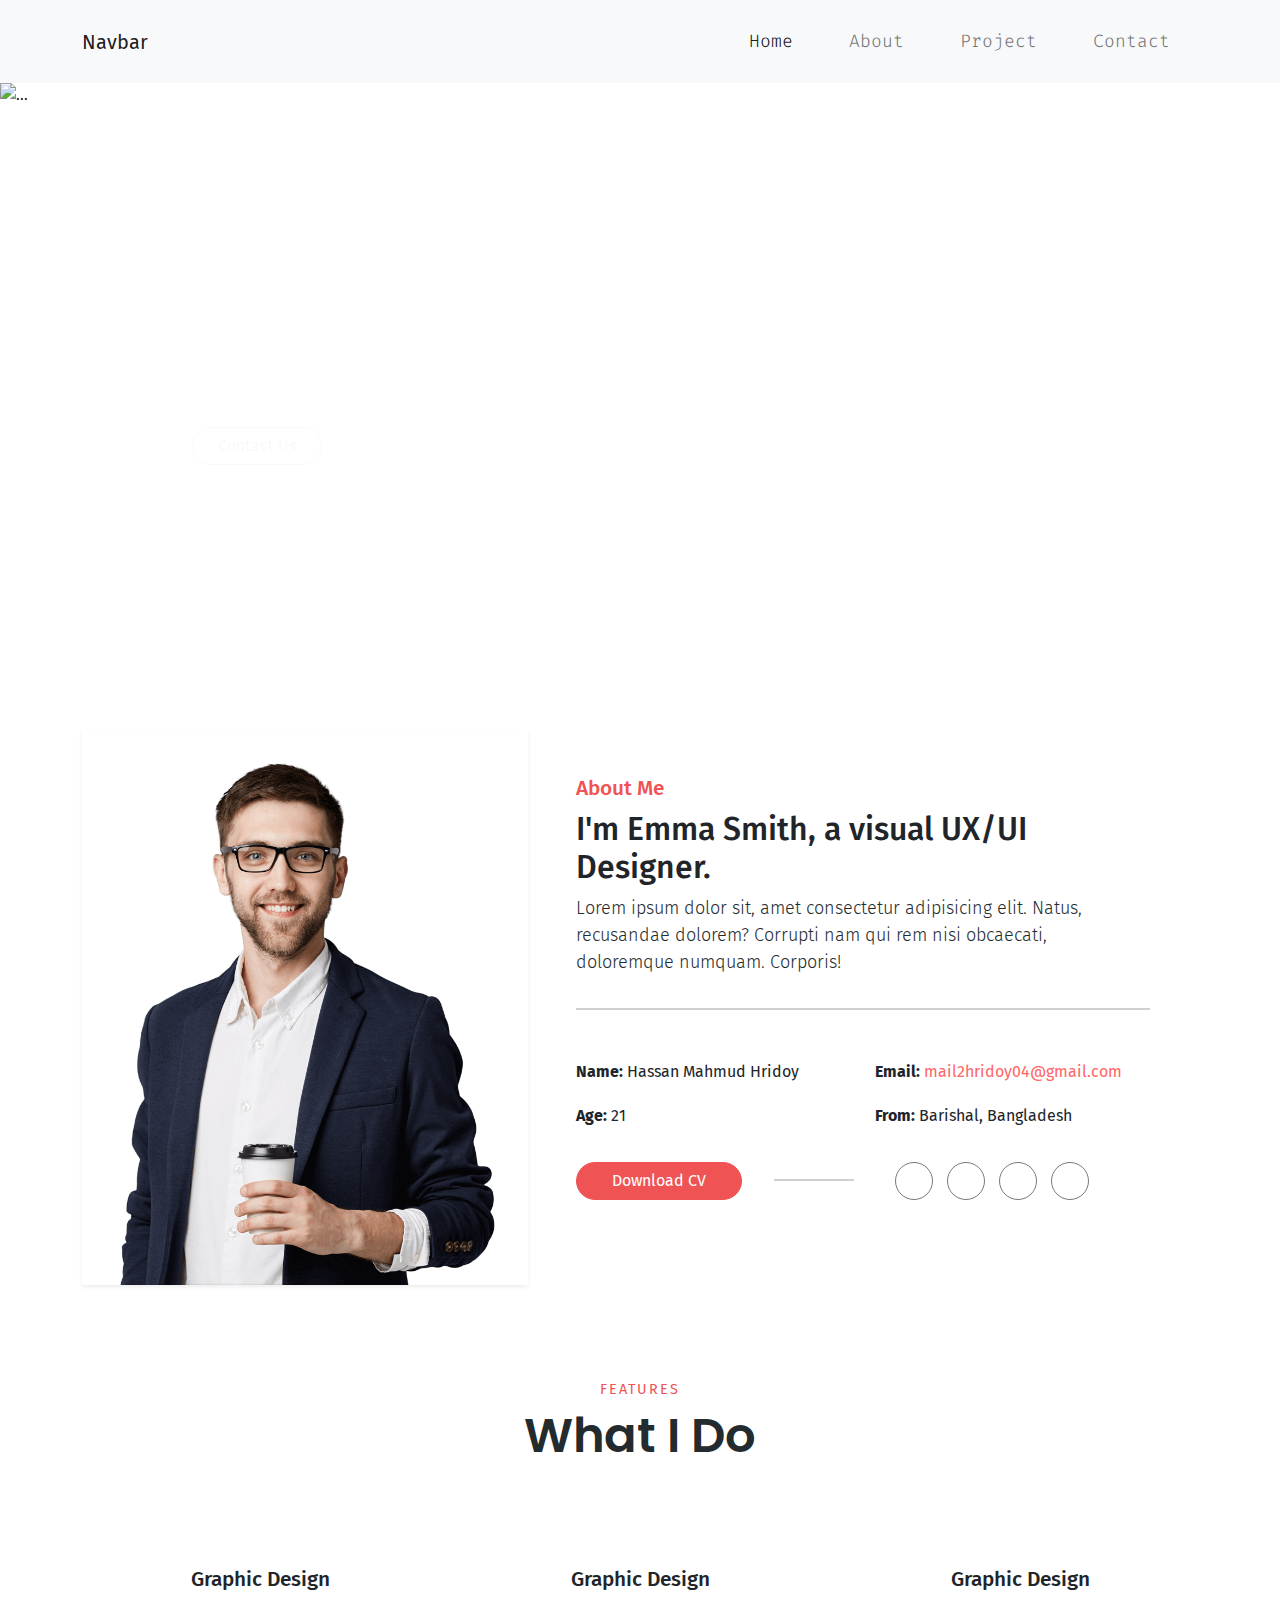
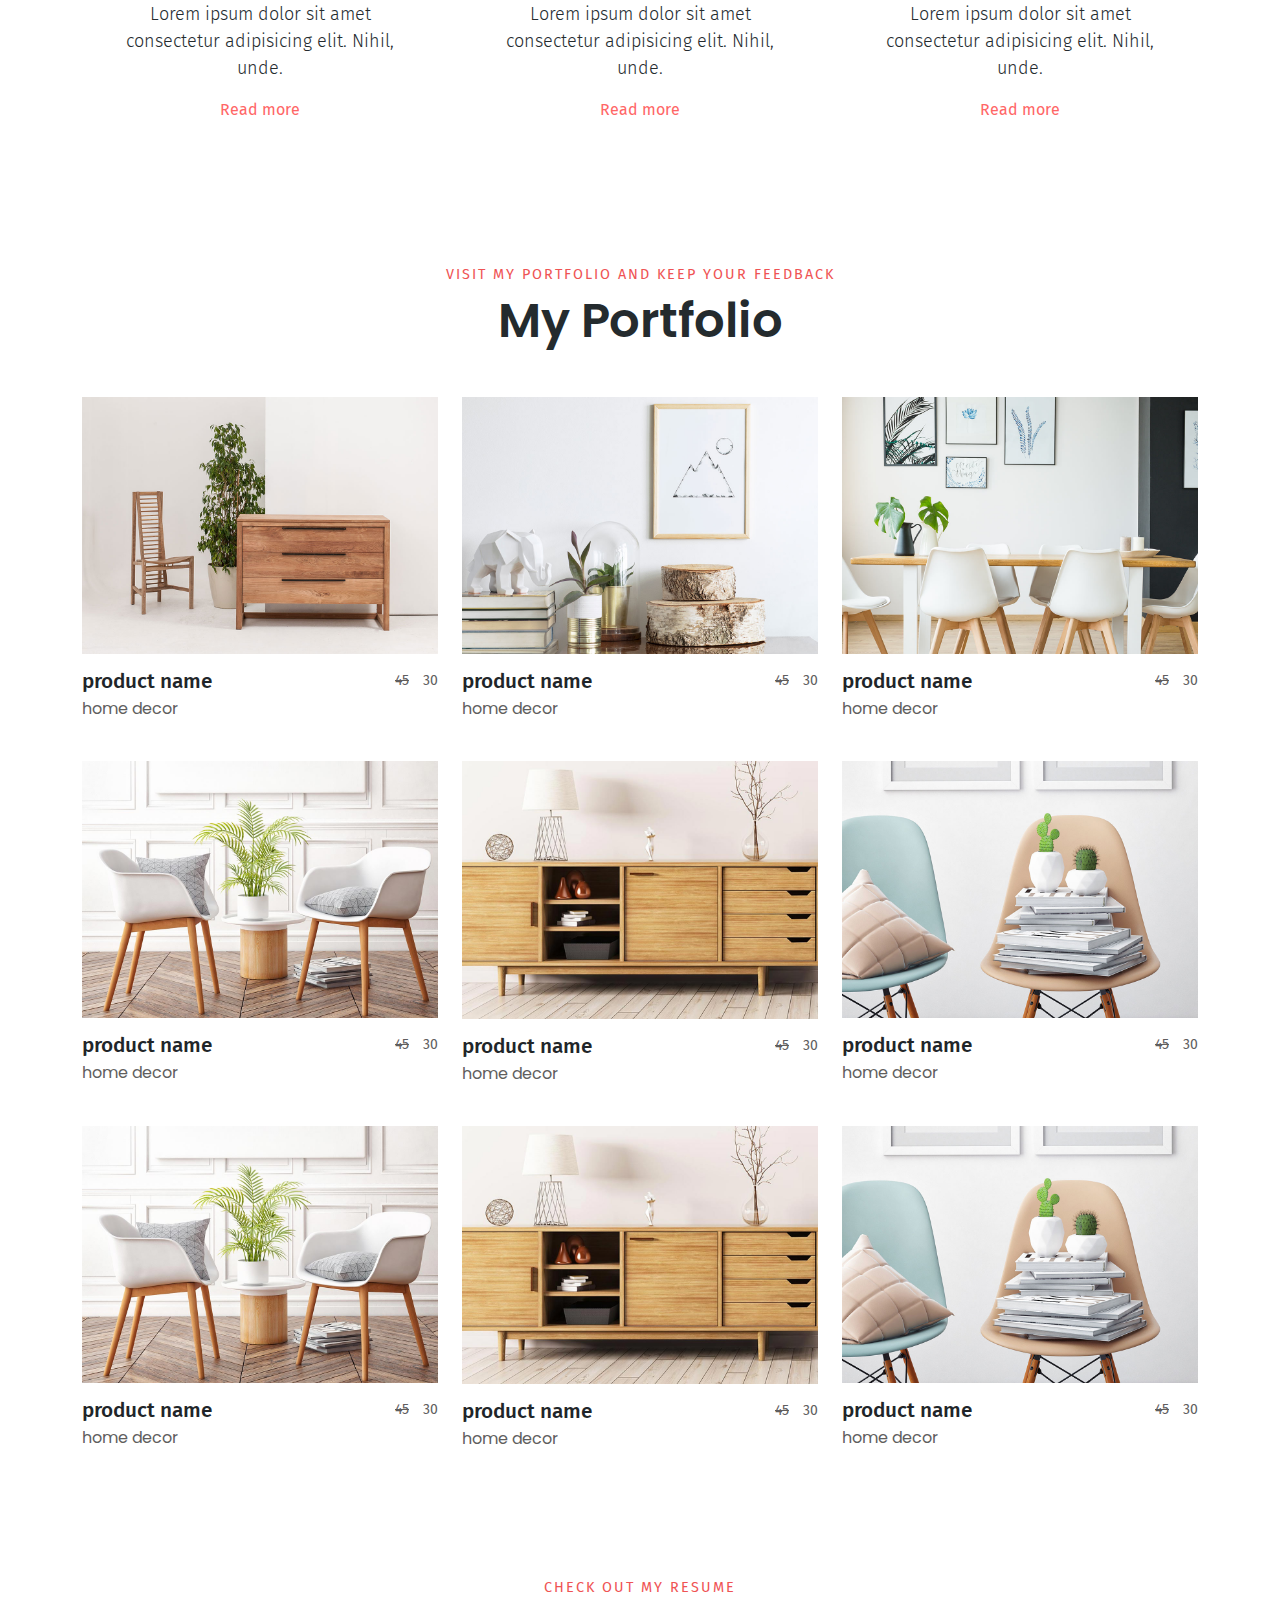
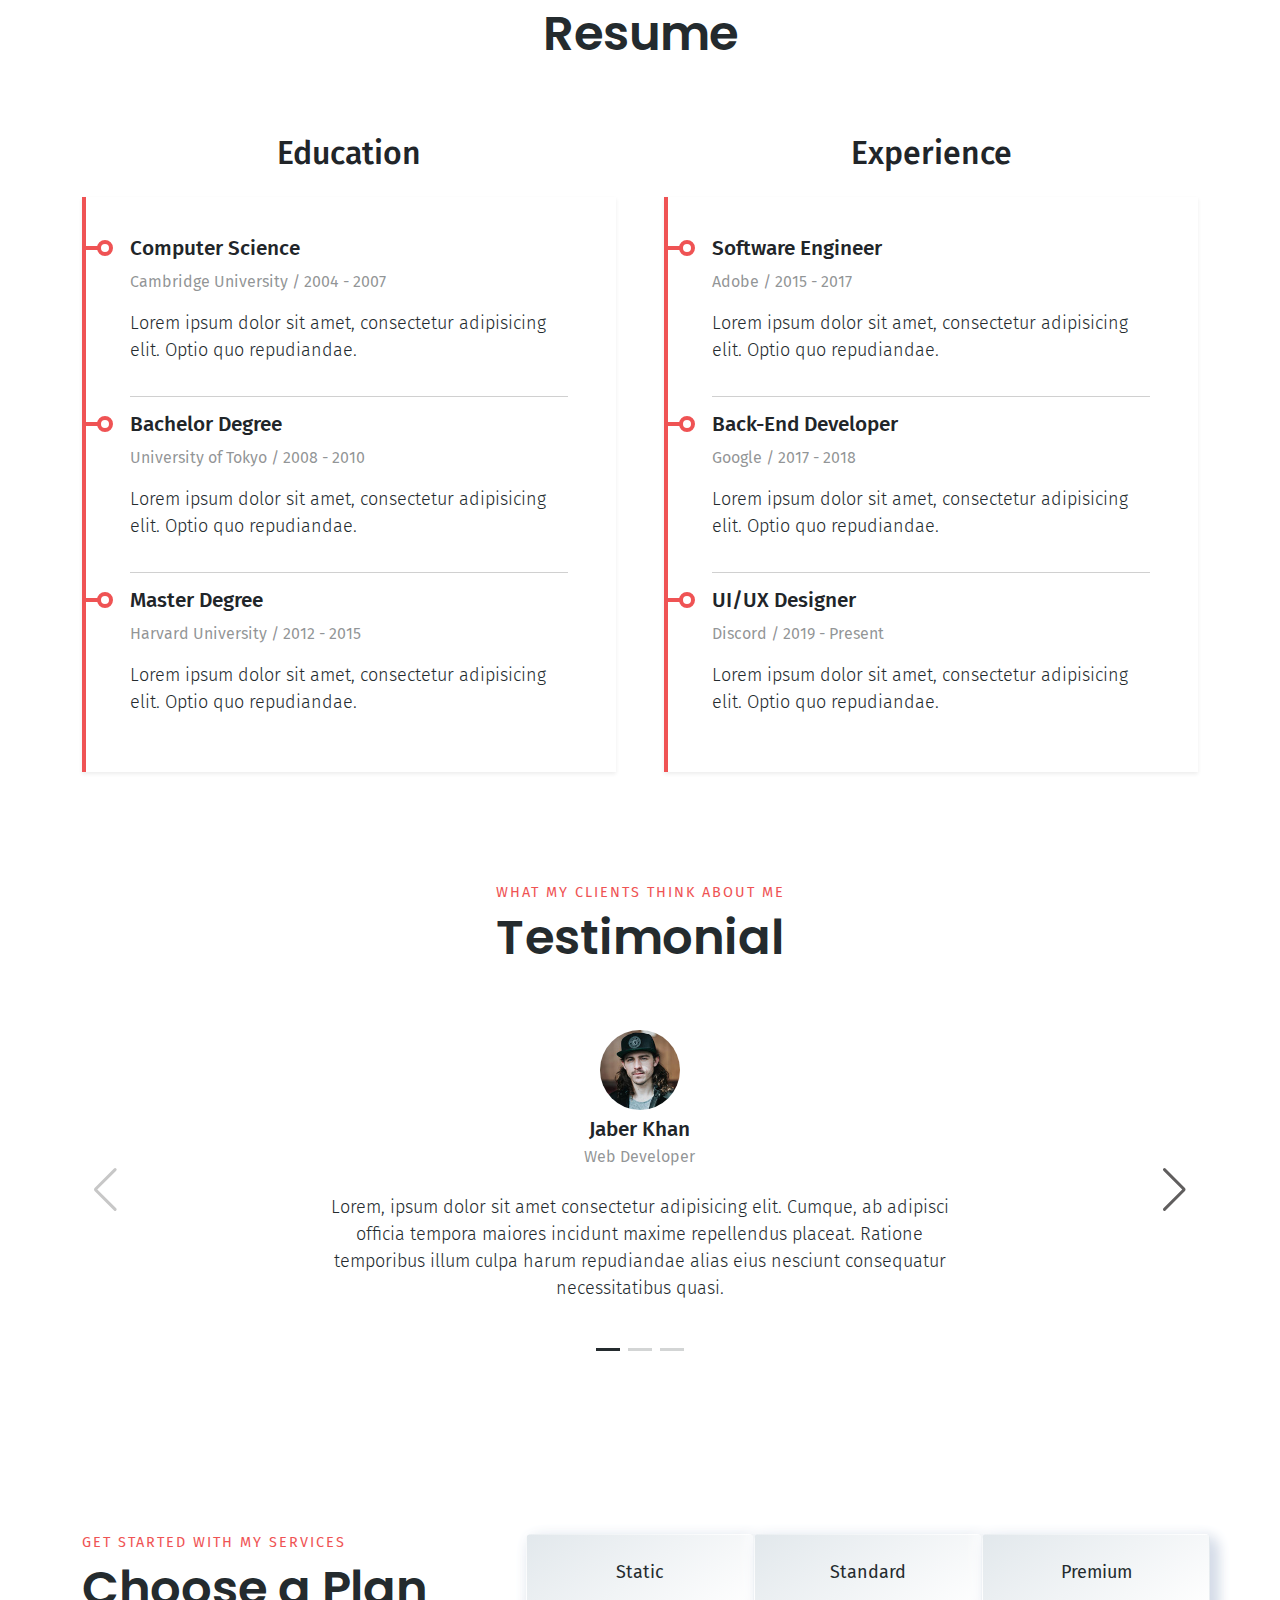
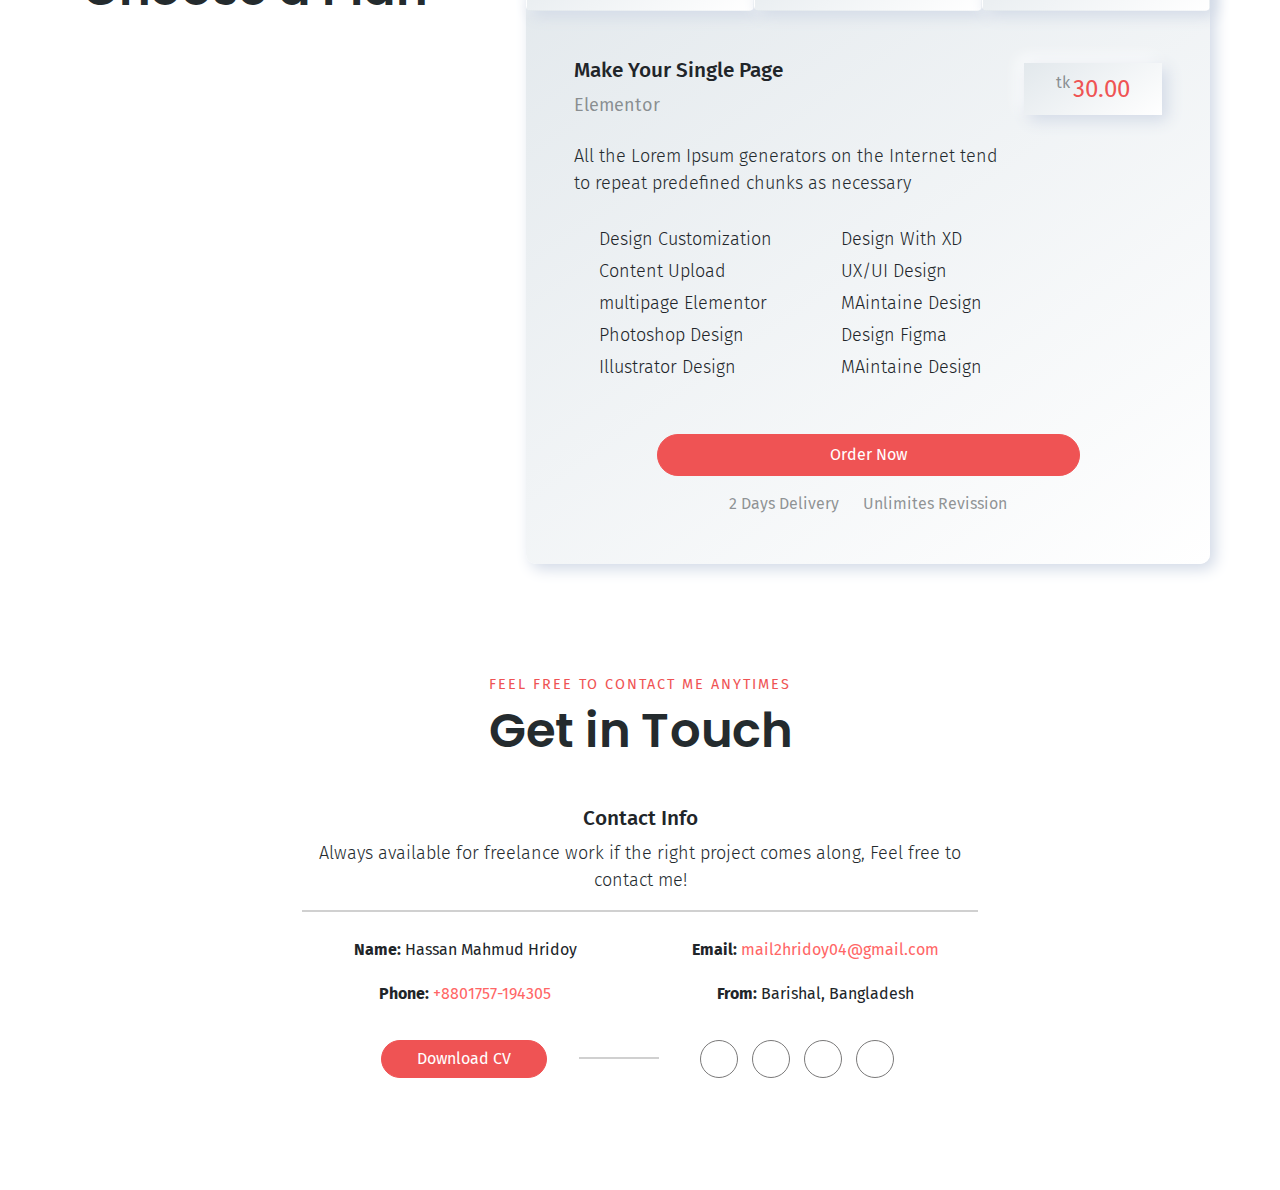
==== commit 66a0c284: "portfolio section has dynamicly added" ====
--- a/index.html
+++ b/index.html
@@ -9,19 +9,25 @@
       src="https://kit.fontawesome.com/3fd646aeed.js"
       crossorigin="anonymous"
     ></script>
+
+    <!-- Link Swiper's CSS -->
+    <link rel="stylesheet" href="https://unpkg.com/swiper/swiper-bundle.min.css"/>
+
     <!-- bootstrap -->
     <link rel="stylesheet" href="css/bootstrap.min.css" />
+
     <!-- custom css -->
     <link rel="stylesheet" href="css/style.css" />
+
     <!-- responsive css -->
     <link rel="stylesheet" href="css/responsive.css" />
+
     <!-- fav icon -->
-    <link
-      rel="shortcut icon"
-      href="images/shapes/shape-7.png"
-      type="image/x-icon"
+    <link rel="shortcut icon" href="images/shapes/shape-7.png" type="image/x-icon"
     />
+
     <title>hassan-mahmud-hridoy</title>
+
   </head>
   <body> 
       <!-- ================ header section start ================ -->
@@ -329,7 +335,7 @@
                     src="images/portfolios/h4-product-1.jpg"
                     alt=""
                   />
-                  <div class="btn hello show-more">
+                  <div id="show-more" class="btn hello show-more">
                     <a href="#">show more
                       <i style="margin-left: 5px;" class="fa-solid fa-right-long"></i>
                     </a>
@@ -711,7 +717,7 @@
           </div>
 
           <!-- what clients say -->
-          <div class="what-client-says mt-5" style="position: relative;">
+          <div class="what-client-says mt-5 mb-5 d-none" style="position: relative;">
             
             <!-- client message-1 -->
             <div id="client-message-1" class="client-message">
@@ -780,6 +786,95 @@
               </div>
             </div>
           </div>
+
+          <!-- what clients says withe slider -->
+          <div id="swiper-slide" class="swiper mySwiper mt-5">
+            <div class="swiper-wrapper">
+
+              <!-- swiper slider one -->
+              <div class="swiper-slide">
+                <!-- client message-1 -->
+                <div id="client-message-1" class="client-message">
+                  <div class="client-message-box">
+                    <div class="client">
+                      <div class="client-image">
+                        <img class="img-fluid" src="images/clients-imges/client-1.jpg" alt="">
+                      </div>
+                      <div class="client-name">
+                        <h3 class="mb-0">Jaber Khan</h3>
+                      <small>Web Developer</small>
+                      </div>
+                    </div>
+
+                    <div class="clients-comment text-center">
+                      <p>
+                        Lorem, ipsum dolor sit amet consectetur adipisicing elit. Cumque, ab adipisci officia tempora maiores incidunt maxime repellendus placeat. Ratione temporibus illum culpa harum repudiandae alias eius nesciunt consequatur necessitatibus quasi.
+                      </p>
+                    </div>
+
+                  </div>
+
+                </div>
+              </div>
+
+              <!-- swiper slider two -->
+              <div class="swiper-slide">
+                <!-- client message-1 -->
+                <div id="client-message-1" class="client-message">
+                  <div class="client-message-box">
+                    <div class="client">
+                      <div class="client-image">
+                        <img class="img-fluid" src="images/clients-imges/client-2.jpg" alt="">
+                      </div>
+                      <div class="client-name">
+                        <h3 class="mb-0">Julia Sakura</h3>
+                      <small>Envato Customer</small>
+                      </div>
+                    </div>
+
+                    <div class="clients-comment text-center">
+                      <p>
+                        Lorem, ipsum dolor sit amet consectetur adipisicing elit. Cumque, ab adipisci officia tempora maiores incidunt maxime repellendus placeat. Ratione temporibus illum culpa harum repudiandae alias eius nesciunt consequatur necessitatibus quasi.
+                      </p>
+                    </div>
+
+                  </div>
+
+                </div>
+              </div>
+
+              <!-- swiper slider three -->
+              <div class="swiper-slide">
+                <!-- client message-1 -->
+                <div id="client-message-1" class="client-message">
+                  <div class="client-message-box">
+                    <div class="client">
+                      <div class="client-image">
+                        <img class="img-fluid" src="images/clients-imges/client-3.jpg" alt="">
+                      </div>
+                      <div class="client-name">
+                        <h3 class="mb-0">Maria Wilson</h3>
+                      <small>Businessman</small>
+                      </div>
+                    </div>
+
+                    <div class="clients-comment text-center">
+                      <p>
+                        Lorem, ipsum dolor sit amet consectetur adipisicing elit. Cumque, ab adipisci officia tempora maiores incidunt maxime repellendus placeat. Ratione temporibus illum culpa harum repudiandae alias eius nesciunt consequatur necessitatibus quasi.
+                      </p>
+                    </div>
+
+                  </div>
+
+                </div>
+              </div>
+
+            </div>
+            <div class="swiper-button-next swiper-button"></div>
+            <div class="swiper-button-prev swiper-button"></div>
+            <div class="swiper-pagination"></div>
+          </div>
+
         </div>
       </section>
 
@@ -1326,7 +1421,7 @@
         </div>
 
         <!-- portfolio boxes -->
-        <div class="row row-cols-1 row-cols-sm-2 row-cols-xl-3 g-4">
+        <div class="d-none row row-cols-1 row-cols-sm-2 row-cols-xl-3 g-4">
           <div class="col">
             <div class="portfolio-box">
               <div class="portfolio-image">
@@ -1679,14 +1774,21 @@
           </div>
         </div>
 
+        <div id="portfolio-section" class="row row-cols-1 row-cols-sm-2 row-cols-xl-3 g-4"></div>
+
+
       </div>
     </section>
 
 
 
 
+     <!-- Swiper JS -->
+     <script src="https://unpkg.com/swiper/swiper-bundle.min.js"></script>
+
     <!-- javascript file -->
     <script src="js/bootstrap.bundle.min.js"></script>
+
     <script src="js/script.js"></script>
   </body>
 </html>
--- a/css/style.css
+++ b/css/style.css
@@ -4,20 +4,20 @@
 /* css variables */
 :root {
   --body-background: #dfe6ef;
-  --button-background: #009e66;
+  --button-background: #ef5354;
   --white-background: #fff;
   --black-background: #242b2e;
   --box-background: linear-gradient(145deg, #e2e8ec, #ffffff);
   --gradient-background-1: linear-gradient(90deg, #f1f2f6, #f5f6fa);
   --gradient-background-2: linear-gradient(90deg, #f1f2f638, #f5f6fa9e);
-  --button-border: #009e66;
+  --button-border: #ef5354;
   --border-secondary: #242b2e;
   --border-light: #fff;
   --border-gray: #d0d0d0;
   --border-dark-gray: #7a7979;
-  --color-red-orange: #009e66;
-  --link-color: #009e66c2;
-  --hover-color: #009e66;
+  --color-red-orange: #ef5354;
+  --link-color: #ff6666;
+  --hover-color: #ef5354;
   --color-white: #fff;
   --color-secondary: #242b2e;
   --color-small-text: #605e5e;
@@ -443,6 +443,14 @@
   transition: 300ms;
 }
 
+div#go-to-back > a {
+  width: 100%;
+  height: 100%;
+  display: flex;
+  align-items: center;
+  justify-content: center;
+}
+
 .go-back:hover {
   background-color: var(--white-background);
 }
@@ -521,7 +529,8 @@
 
 /* ================ testimonial section start ================ */
 .client-message-box {
-  padding: 3rem;
+  width: 100%;
+  padding: 1rem 3rem 3rem;
 }
 
 .client {
@@ -592,11 +601,54 @@
 
 .client-message {
   max-width: 100%;
-  margin: 2rem auto 0;
 }
 
 #client-message-2 {
   display: none;
+}
+
+/* testimonial slider section */
+.swiper {
+  width: 100%;
+  height: 100%;
+}
+
+.swiper-slide {
+  text-align: center;
+  font-size: 18px;
+  background: #fff;
+
+  /* Center slide text vertically */
+  display: -webkit-box;
+  display: -ms-flexbox;
+  display: -webkit-flex;
+  display: flex;
+  -webkit-box-pack: center;
+  -ms-flex-pack: center;
+  -webkit-justify-content: center;
+  justify-content: center;
+  -webkit-box-align: center;
+  -ms-flex-align: center;
+  -webkit-align-items: center;
+  align-items: center;
+}
+
+.swiper-slide img {
+  display: block;
+  width: 100%;
+  height: 100%;
+  object-fit: cover;
+}
+
+.swiper-button {
+  color: var(--color-small-text);
+}
+
+.swiper-pagination-bullet {
+  width: 1.5rem;
+  height: 3px;
+  background-color: var(--black-background);
+  border-radius: 0;
 }
 
 /* ================== pricing section start ================== */
--- a/css/responsive.css
+++ b/css/responsive.css
@@ -61,11 +61,11 @@
   }
 
   /* ================ testimonial section ================ */
-  .arrow-buttons {
+  /* .arrow-buttons {
     font-size: 1rem;
     top: 1rem;
     right: 1rem;
-  }
+  } */
 
   /* ================= pricing section ================= */
 
@@ -127,12 +127,16 @@
 
   /* ============= testimonial section ============= */
   .client-message-box {
-    padding: 2rem;
-  }
-
-  .arrow-buttons {
+    padding: 2rem 1rem;
+  }
+
+  .swiper-button {
+    display: none;
+  }
+
+  /* .arrow-buttons {
     width: 55px;
-  }
+  } */
 }
 /* ================ small screen ================ */
 @media screen and (min-width: 576px) and (max-width: 767px) {
@@ -205,11 +209,18 @@
   }
 
   /* ================ testimonial section ================ */
-  .arrow-buttons {
+  .client-message-box {
+    padding: 3rem 1rem;
+  }
+
+  .swiper-button {
+    display: none;
+  }
+  /* .arrow-buttons {
     font-size: 1.3rem;
     top: 1.3rem;
     right: 1.3rem;
-  }
+  } */
 }
 /* ================ medium screen ================ */
 @media screen and (min-width: 768px) and (max-width: 991px) {
@@ -277,6 +288,10 @@
     top: 1.5rem;
     right: 2rem;
   }
+
+  .swiper-button {
+    /* display: none; */
+  }
 }
 /* ================ learge screen ================ */
 @media screen and (min-width: 992px) and (max-width: 1199px) {
@@ -391,6 +406,12 @@
     /* box-shadow: 0 0.125rem 0.25rem rgba(0, 0, 0, 0.075); */
   }
 
+  /* =============== testimonial section =============== */
+  .client-message-box {
+    width: 90%;
+    margin: auto;
+  }
+
   /* ================== pricing section ================== */
   #pricing-section-text-p {
     margin-bottom: 1.5rem;
@@ -411,6 +432,11 @@
   }
 
   /* ================= testimonial section ================= */
+  .client-message-box {
+    width: 90%;
+    margin: auto;
+  }
+
   .client-message {
     max-width: 75%;
   }
@@ -474,6 +500,11 @@
   }
 
   /* ================= testimonial section ================= */
+  .client-message-box {
+    width: 90%;
+    margin: auto;
+  }
+
   .client-message {
     max-width: 75%;
   }
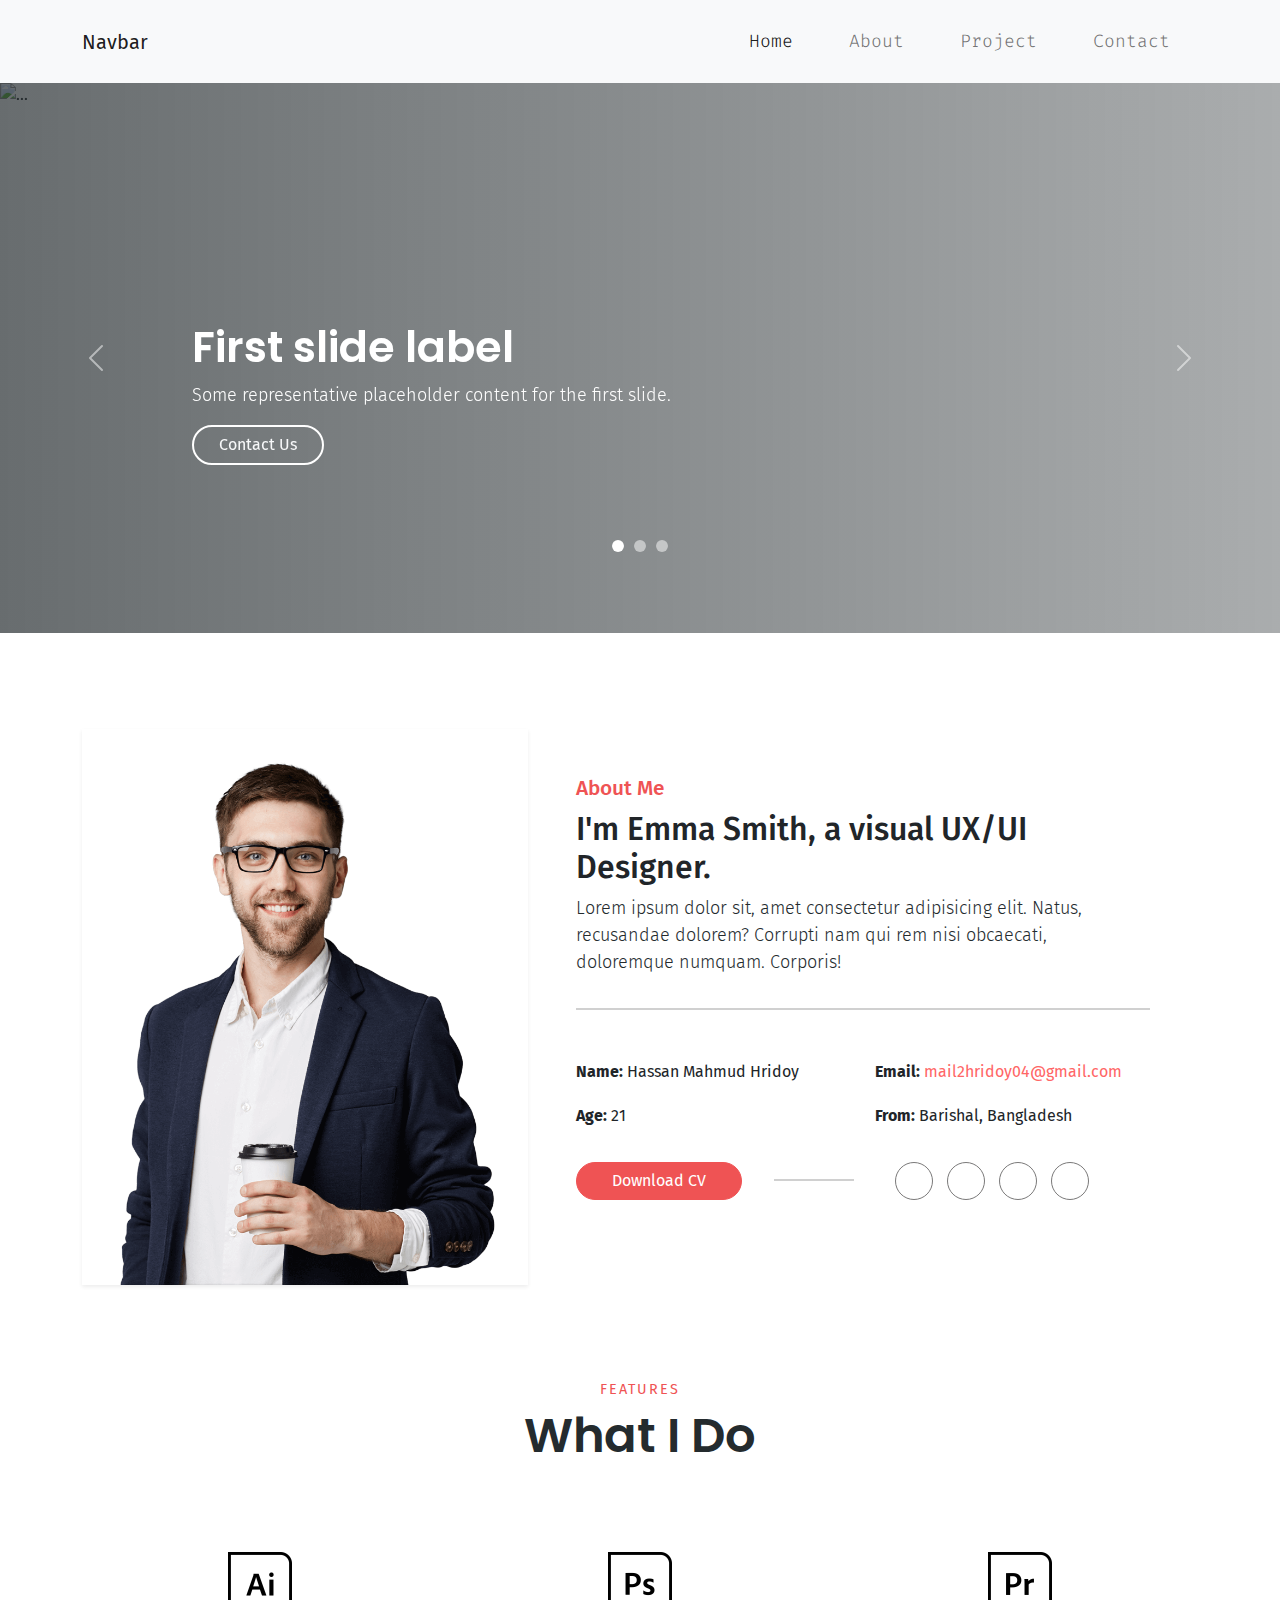
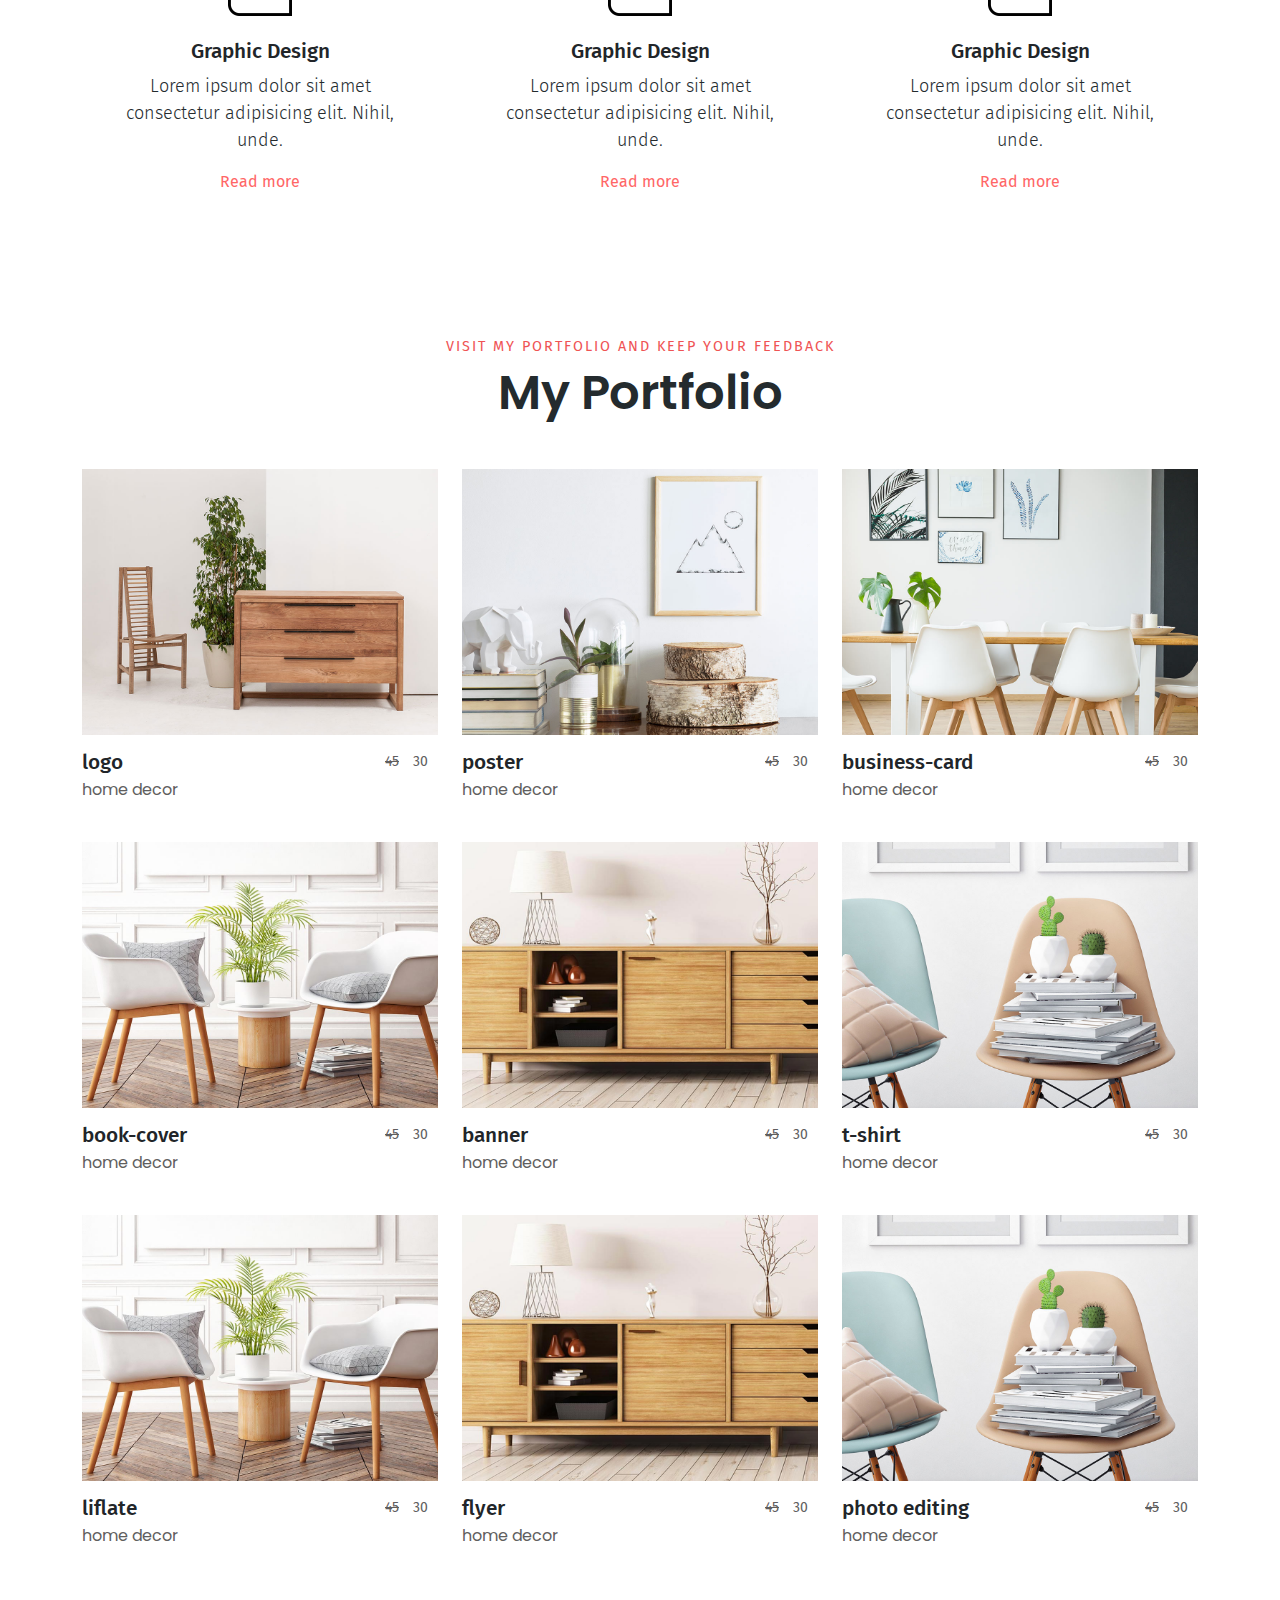
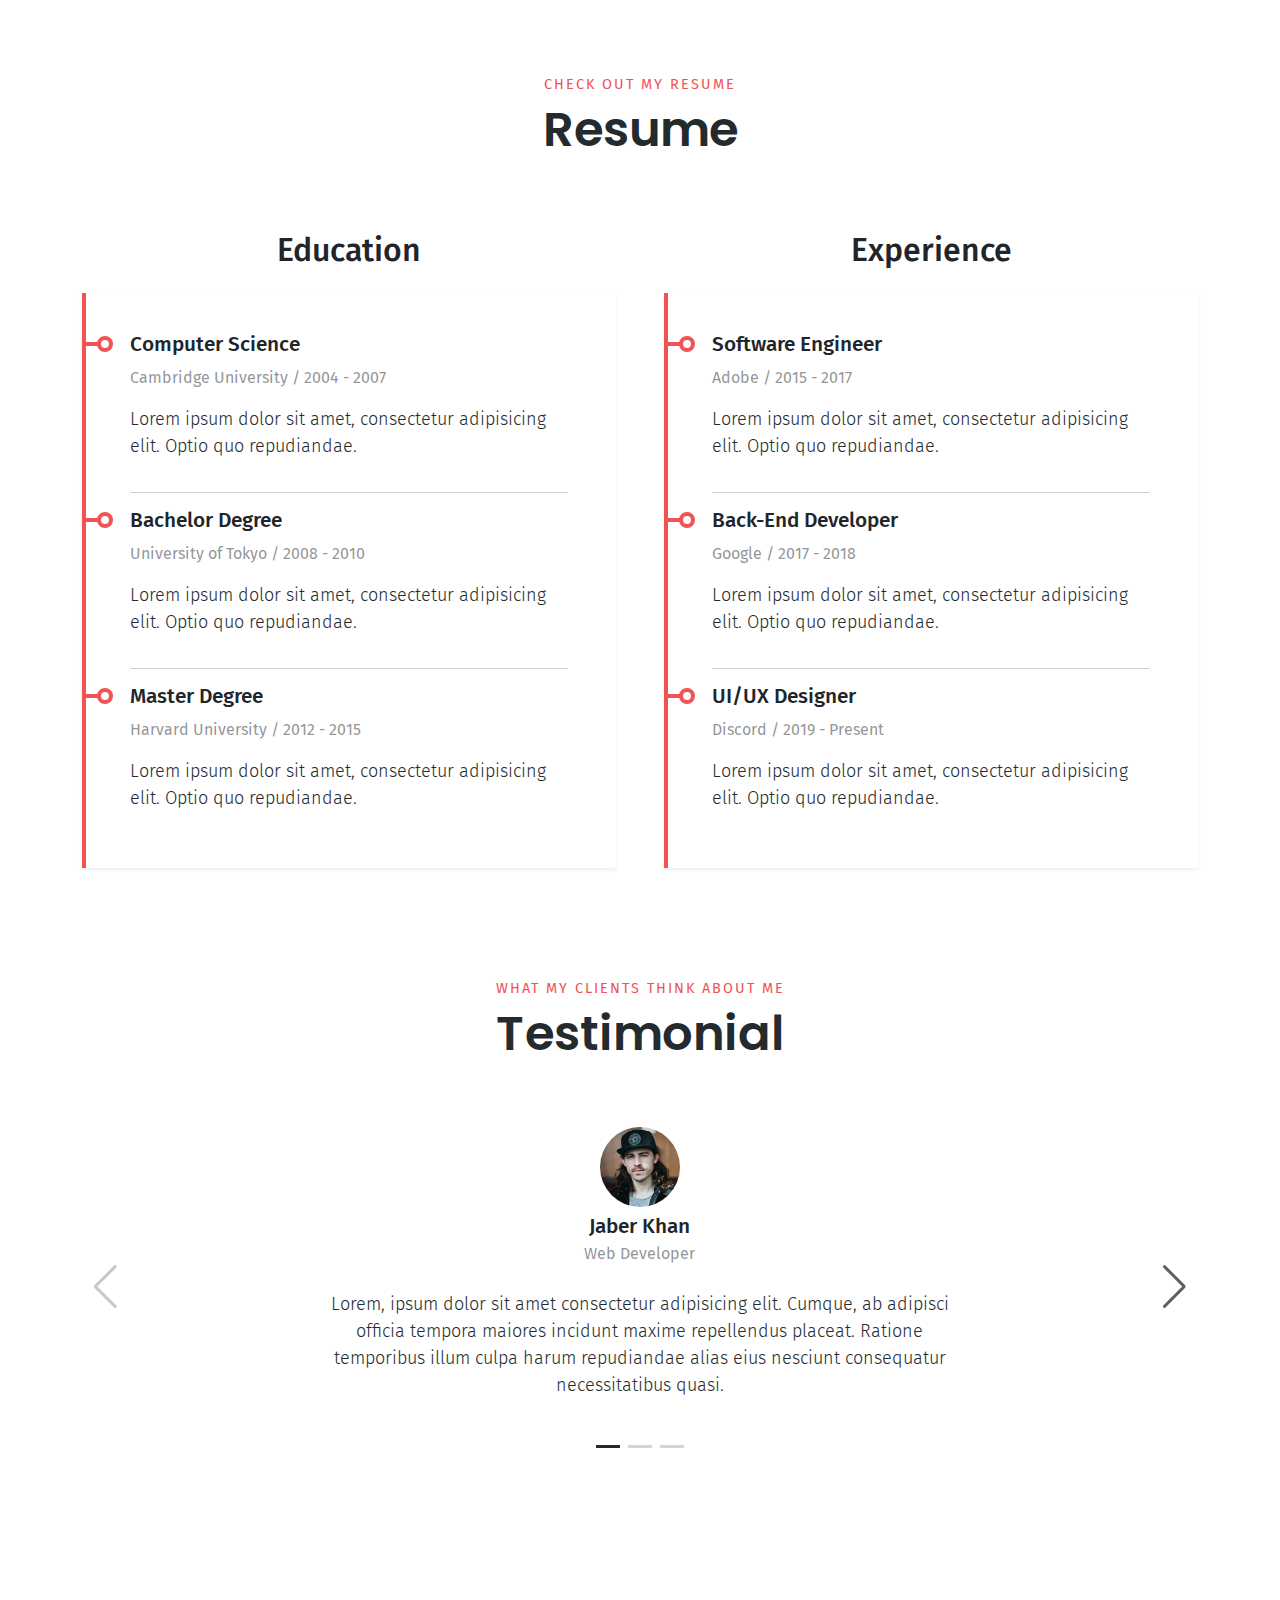
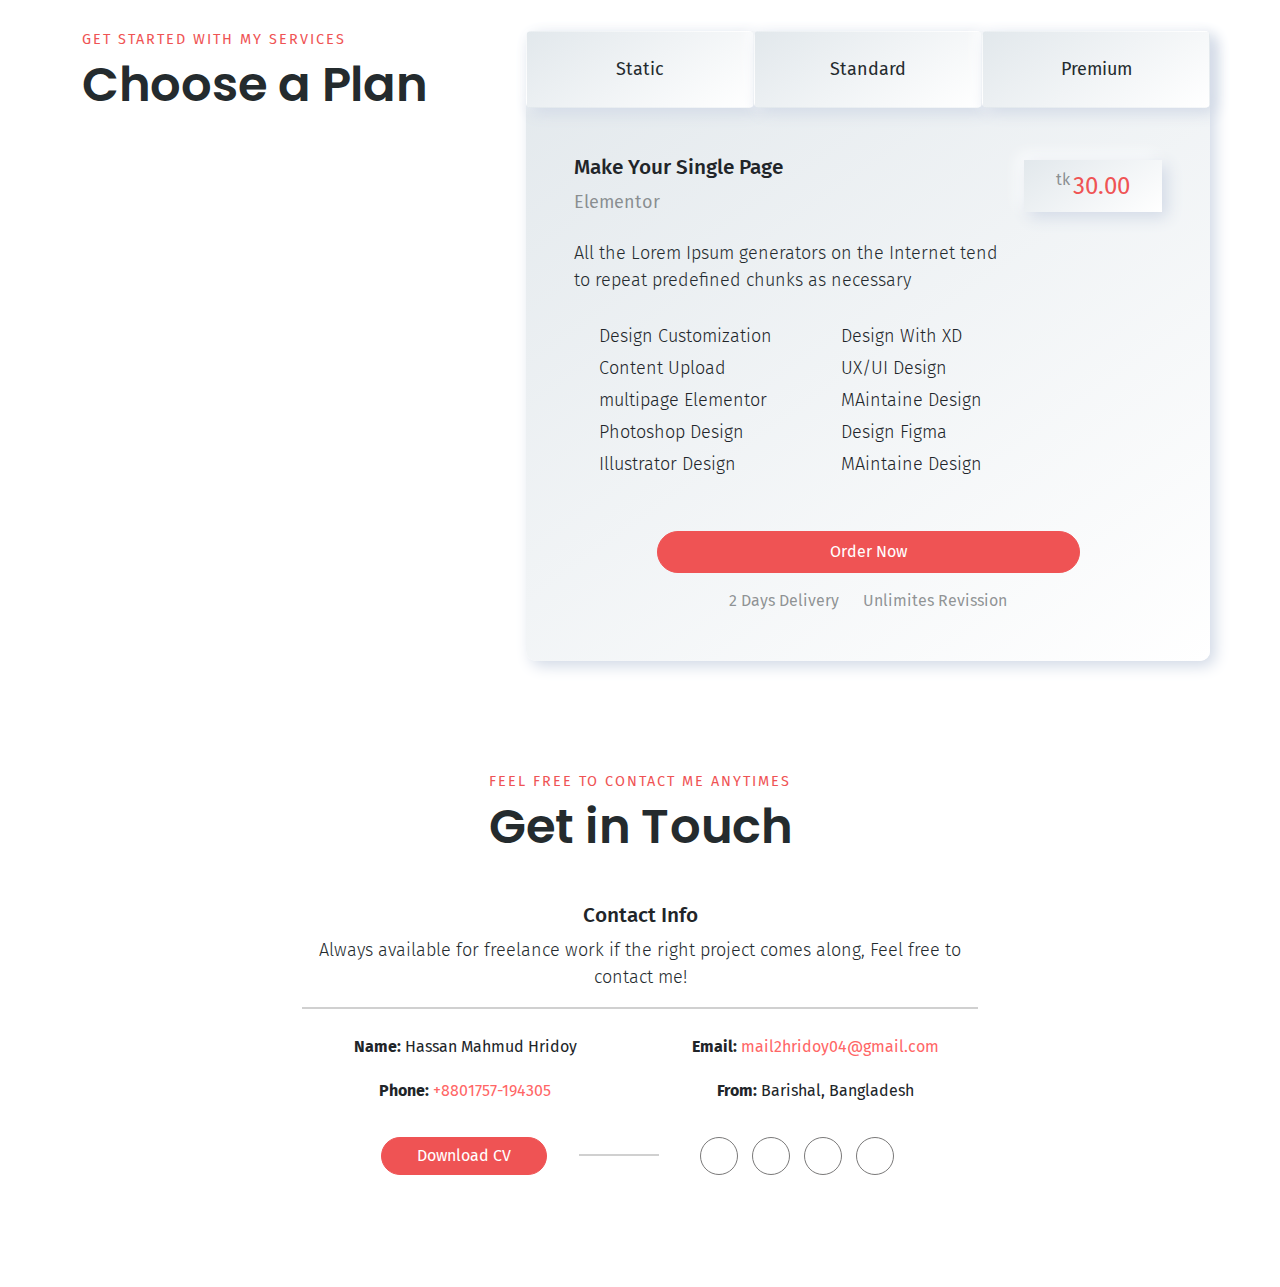
==== commit c3af9b15: "logo section and it's image has added dynamically" ====
--- a/index.html
+++ b/index.html
@@ -99,13 +99,15 @@
           </div>
           <div class="carousel-inner">
             <div class="carousel-item active">
-              <img
-                src="https://bazaar.qodeinteractive.com/wp-content/uploads/2017/07/h4-slider5-background-img.jpg"
+              <div class="carousel-image">
+                <img
+                src="image/banner-images/02.jpg"
                 class="d-block w-100"
                 alt="..."
               />
+              </div>
               <div class="carousel-caption d-md-block">
-                <h2>First slide label</h2>
+                <h1>First slide label</h1>
                 <p>
                   Some representative placeholder content for the first slide.
                 </p>
@@ -119,13 +121,15 @@
               </div>
             </div>
             <div class="carousel-item">
-              <img
-                src="https://bazaar.qodeinteractive.com/wp-content/uploads/2017/07/h4-slider1-background-img.jpg"
+              <div class="carousel-image">
+                <img
+                src="image/banner-images/03.jpg"
                 class="d-block w-100"
                 alt="..."
               />
+              </div>
               <div class="carousel-caption d-md-block">
-                <h2>Second slide label</h2>
+                <h1>Second slide label</h1>
                 <p>
                   Some representative placeholder content for the second slide.
                 </p>
@@ -139,13 +143,15 @@
               </div>
             </div>
             <div class="carousel-item">
-              <img
-                src="https://bazaar.qodeinteractive.com/wp-content/uploads/2017/07/h4-slider2-background-img.jpg"
+              <div class="carousel-image">
+                <img
+                src="image/banner-images/4.jpg"
                 class="d-block w-100"
                 alt="..."
               />
+              </div>
               <div class="carousel-caption d-md-block">
-                <h2>Third slide label</h2>
+                <h1>Third slide label</h1>
                 <p>
                   Some representative placeholder content for the third slide.
                 </p>
@@ -259,7 +265,7 @@
             <div class="col">
               <div class="feature-box">
                 <div class="feature-icon">
-                  <i class="fa-brands fa-cmplid"></i>
+                  <img class="img-fluid" src="image/icons-2/adobe-illustrator.png" alt="">
                 </div>
                 <div class="feature-content">
                   <h3>Graphic Design</h3>
@@ -278,7 +284,7 @@
             <div class="col">
               <div class="feature-box">
                 <div class="feature-icon">
-                  <i class="fa-brands fa-sass"></i>
+                  <img class="img-fluid" src="image/icons-2/adobe-photoshop.png" alt="">
                 </div>
                 <div class="feature-content">
                   <h3>Graphic Design</h3>
@@ -297,7 +303,7 @@
             <div class="col">
               <div class="feature-box">
                 <div class="feature-icon">
-                  <i class="fa-brands fa-pinterest-p"></i>
+                  <img src="image/icons-2/premiere (1).png" class="img-fluid" alt="">
                 </div>
                 <div class="feature-content">
                   <h3>Graphic Design</h3>
@@ -312,6 +318,7 @@
                 </div>
               </div>
             </div>
+
           </div>
         </div>
       </section>
@@ -335,8 +342,9 @@
                     src="images/portfolios/h4-product-1.jpg"
                     alt=""
                   />
-                  <div id="show-more" class="btn hello show-more">
-                    <a href="#">show more
+                  <div class="btn hello show-more">
+                    <!-- onclick="portfolioSection()" -->
+                    <a href="logo.html">show more
                       <i style="margin-left: 5px;" class="fa-solid fa-right-long"></i>
                     </a>
                   </div>
@@ -344,7 +352,7 @@
                 <div class="portfolio-text">
                   <div class="project-name">
                     <h3>
-                      <a href="#">product name</a>
+                      <a href="#">logo</a>
                     </h3>
                     <small>home decor</small>
                   </div>
@@ -371,7 +379,7 @@
                     alt=""
                   />
                   <div class="btn hello show-more">
-                    <a href="#">show more
+                    <a href="poster.html">show more
                       <i style="margin-left: 5px;" class="fa-solid fa-right-long"></i>
                     </a>
                   </div>
@@ -379,7 +387,7 @@
                 <div class="portfolio-text">
                   <div class="project-name">
                     <h3>
-                      <a href="#">product name</a>
+                      <a href="#">poster</a>
                     </h3>
                     <small>home decor</small>
                   </div>
@@ -406,7 +414,7 @@
                     alt=""
                   />
                   <div class="btn hello show-more">
-                    <a href="#">show more
+                    <a href="business-card.html">show more
                       <i style="margin-left: 5px;" class="fa-solid fa-right-long"></i>
                     </a>
                   </div>
@@ -414,7 +422,7 @@
                 <div class="portfolio-text">
                   <div class="project-name">
                     <h3>
-                      <a href="#">product name</a>
+                      <a href="#">business-card</a>
                     </h3>
                     <small>home decor</small>
                   </div>
@@ -441,7 +449,7 @@
                     alt=""
                   />
                   <div class="btn hello show-more">
-                    <a href="#">show more
+                    <a href="book-cover.html">show more
                       <i style="margin-left: 5px;" class="fa-solid fa-right-long"></i>
                     </a>
                   </div>
@@ -449,7 +457,7 @@
                 <div class="portfolio-text">
                   <div class="project-name">
                     <h3>
-                      <a href="#">product name</a>
+                      <a href="#">book-cover</a>
                     </h3>
                     <small>home decor</small>
                   </div>
@@ -476,7 +484,7 @@
                     alt=""
                   />
                   <div class="btn hello show-more">
-                    <a href="#">show more
+                    <a href="banner.html">show more
                       <i style="margin-left: 5px;" class="fa-solid fa-right-long"></i>
                     </a>
                   </div>
@@ -484,7 +492,7 @@
                 <div class="portfolio-text">
                   <div class="project-name">
                     <h3>
-                      <a href="#">product name</a>
+                      <a href="#">banner</a>
                     </h3>
                     <small>home decor</small>
                   </div>
@@ -511,7 +519,7 @@
                     alt=""
                   />
                   <div class="btn hello show-more">
-                    <a href="#">show more
+                    <a href="t-shirt.html">show more
                       <i style="margin-left: 5px;" class="fa-solid fa-right-long"></i>
                     </a>
                   </div>
@@ -519,7 +527,7 @@
                 <div class="portfolio-text">
                   <div class="project-name">
                     <h3>
-                      <a href="#">product name</a>
+                      <a href="#">t-shirt</a>
                     </h3>
                     <small>home decor</small>
                   </div>
@@ -546,7 +554,7 @@
                     alt=""
                   />
                   <div class="btn hello show-more">
-                    <a href="#">show more
+                    <a href="liflate.html">show more
                       <i style="margin-left: 5px;" class="fa-solid fa-right-long"></i>
                     </a>
                   </div>
@@ -554,7 +562,7 @@
                 <div class="portfolio-text">
                   <div class="project-name">
                     <h3>
-                      <a href="#">product name</a>
+                      <a href="#">liflate</a>
                     </h3>
                     <small>home decor</small>
                   </div>
@@ -581,7 +589,7 @@
                     alt=""
                   />
                   <div class="btn hello show-more">
-                    <a href="#">show more
+                    <a href="flyer.html">show more
                       <i style="margin-left: 5px;" class="fa-solid fa-right-long"></i>
                     </a>
                   </div>
@@ -589,7 +597,7 @@
                 <div class="portfolio-text">
                   <div class="project-name">
                     <h3>
-                      <a href="#">product name</a>
+                      <a href="#">flyer</a>
                     </h3>
                     <small>home decor</small>
                   </div>
@@ -616,7 +624,7 @@
                     alt=""
                   />
                   <div class="btn hello show-more">
-                    <a href="#">show more
+                    <a href="photo.html">show more
                       <i style="margin-left: 5px;" class="fa-solid fa-right-long"></i>
                     </a>
                   </div>
@@ -624,7 +632,7 @@
                 <div class="portfolio-text">
                   <div class="project-name">
                     <h3>
-                      <a href="#">product name</a>
+                      <a href="#">photo editing</a>
                     </h3>
                     <small>home decor</small>
                   </div>
@@ -1408,8 +1416,8 @@
     <!-- ====================== toggle content ====================== -->
 
     <!-- =========== toggle container =========== -->
-    <section id="toggle-content">
-      <div id="portfolio-toggle-container" class="container">
+    <section class="d-none" id="toggle-content">
+      <div id="portfolio-toggle-container" class="d-none container">
         <div class="section-header toggle-content-header">
           <h2>logo design</h2>
           <div id="go-to-back" class="go-back">
@@ -1421,366 +1429,26 @@
         </div>
 
         <!-- portfolio boxes -->
-        <div class="d-none row row-cols-1 row-cols-sm-2 row-cols-xl-3 g-4">
-          <div class="col">
-            <div class="portfolio-box">
-              <div class="portfolio-image">
-                <img
-                  class="img-fluid"
-                  src="images/portfolios/h4-product-1.jpg"
-                  alt=""
-                />
-                <div class="btn hello quick-look">
-                  <a href="#"
-                    >quick look
-                    <i
-                      style="margin-left: 5px"
-                      class="fa-solid fa-right-long"
-                    ></i>
-                  </a>
-                </div>
-              </div>
-              <div class="portfolio-text">
-                <div class="project-name">
-                  <h3>
-                    <a href="#">product name</a>
-                  </h3>
-                  <small>home decor</small>
-                </div>
-                <div class="project-price">
-                  <div class="delete">
-                    <i class="fa-solid fa-dollar-sign"></i>
-                    <span>45</span>
-                  </div>
-                  <div class="stock-price">
-                    <i class="fa-solid fa-dollar-sign"></i>
-                    <span>30</span>
-                  </div>
-                </div>
-              </div>
-            </div>
-          </div>
-
-          <div class="col">
-            <div id="portfolio-box" class="portfolio-box">
-              <div class="portfolio-image">
-                <img
-                  class="img-fluid"
-                  src="images/portfolios/h4-product-2.jpg"
-                  alt=""
-                />
-                <div class="btn hello quick-look">
-                  <a href="toggle-portfolio.html"
-                    >quick look
-                    <i
-                      style="margin-left: 5px"
-                      class="fa-solid fa-right-long"
-                    ></i>
-                  </a>
-                </div>
-              </div>
-              <div class="portfolio-text">
-                <div class="project-name">
-                  <h3>
-                    <a href="#">product name</a>
-                  </h3>
-                  <small>home decor</small>
-                </div>
-                <div class="project-price">
-                  <div class="delete">
-                    <i class="fa-solid fa-dollar-sign"></i>
-                    <span>45</span>
-                  </div>
-                  <div class="stock-price">
-                    <i class="fa-solid fa-dollar-sign"></i>
-                    <span>30</span>
-                  </div>
-                </div>
-              </div>
-            </div>
-          </div>
-
-          <div class="col">
-            <div id="portfolio-box" class="portfolio-box">
-              <div class="portfolio-image">
-                <img
-                  class="img-fluid"
-                  src="images/portfolios/h4-product-3.jpg"
-                  alt=""
-                />
-                <div class="btn hello quick-look">
-                  <a href="#"
-                    >quick look
-                    <i
-                      style="margin-left: 5px"
-                      class="fa-solid fa-right-long"
-                    ></i>
-                  </a>
-                </div>
-              </div>
-              <div class="portfolio-text">
-                <div class="project-name">
-                  <h3>
-                    <a href="#">product name</a>
-                  </h3>
-                  <small>home decor</small>
-                </div>
-                <div class="project-price">
-                  <div class="delete">
-                    <i class="fa-solid fa-dollar-sign"></i>
-                    <span>45</span>
-                  </div>
-                  <div class="stock-price">
-                    <i class="fa-solid fa-dollar-sign"></i>
-                    <span>30</span>
-                  </div>
-                </div>
-              </div>
-            </div>
-          </div>
-
-          <div class="col">
-            <div id="portfolio-box" class="portfolio-box">
-              <div class="portfolio-image">
-                <img
-                  class="img-fluid"
-                  src="images/portfolios/h4-product-10.jpg"
-                  alt=""
-                />
-                <div class="btn hello quick-look">
-                  <a href="toggle-portfolio.html"
-                    >quick look
-                    <i
-                      style="margin-left: 5px"
-                      class="fa-solid fa-right-long"
-                    ></i>
-                  </a>
-                </div>
-              </div>
-              <div class="portfolio-text">
-                <div class="project-name">
-                  <h3>
-                    <a href="#">product name</a>
-                  </h3>
-                  <small>home decor</small>
-                </div>
-                <div class="project-price">
-                  <div class="delete">
-                    <i class="fa-solid fa-dollar-sign"></i>
-                    <span>45</span>
-                  </div>
-                  <div class="stock-price">
-                    <i class="fa-solid fa-dollar-sign"></i>
-                    <span>30</span>
-                  </div>
-                </div>
-              </div>
-            </div>
-          </div>
-
-          <div class="col">
-            <div id="portfolio-box" class="portfolio-box">
-              <div class="portfolio-image">
-                <img
-                  class="img-fluid"
-                  src="images/portfolios/h4-product-11.jpg"
-                  alt=""
-                />
-                <div class="btn hello quick-look">
-                  <a href="toggle-portfolio.html"
-                    >quick look
-                    <i
-                      style="margin-left: 5px"
-                      class="fa-solid fa-right-long"
-                    ></i>
-                  </a>
-                </div>
-              </div>
-              <div class="portfolio-text">
-                <div class="project-name">
-                  <h3>
-                    <a href="#">product name</a>
-                  </h3>
-                  <small>home decor</small>
-                </div>
-                <div class="project-price">
-                  <div class="delete">
-                    <i class="fa-solid fa-dollar-sign"></i>
-                    <span>45</span>
-                  </div>
-                  <div class="stock-price">
-                    <i class="fa-solid fa-dollar-sign"></i>
-                    <span>30</span>
-                  </div>
-                </div>
-              </div>
-            </div>
-          </div>
-
-          <div class="col">
-            <div id="portfolio-box" class="portfolio-box">
-              <div class="portfolio-image">
-                <img
-                  class="img-fluid"
-                  src="images/portfolios/h4-product-12.jpg"
-                  alt=""
-                />
-                <div class="btn hello quick-look">
-                  <a href="#"
-                    >quick look
-                    <i
-                      style="margin-left: 5px"
-                      class="fa-solid fa-right-long"
-                    ></i>
-                  </a>
-                </div>
-              </div>
-              <div class="portfolio-text">
-                <div class="project-name">
-                  <h3>
-                    <a href="#">product name</a>
-                  </h3>
-                  <small>home decor</small>
-                </div>
-                <div class="project-price">
-                  <div class="delete">
-                    <i class="fa-solid fa-dollar-sign"></i>
-                    <span>45</span>
-                  </div>
-                  <div class="stock-price">
-                    <i class="fa-solid fa-dollar-sign"></i>
-                    <span>30</span>
-                  </div>
-                </div>
-              </div>
-            </div>
-          </div>
-
-          <div class="col">
-            <div id="portfolio-box" class="portfolio-box">
-              <div class="portfolio-image">
-                <img
-                  class="img-fluid"
-                  src="images/portfolios/h4-product-10.jpg"
-                  alt=""
-                />
-                <div class="btn hello quick-look">
-                  <a href="toggle-portfolio.html"
-                    >quick look
-                    <i
-                      style="margin-left: 5px"
-                      class="fa-solid fa-right-long"
-                    ></i>
-                  </a>
-                </div>
-              </div>
-              <div class="portfolio-text">
-                <div class="project-name">
-                  <h3>
-                    <a href="#">product name</a>
-                  </h3>
-                  <small>home decor</small>
-                </div>
-                <div class="project-price">
-                  <div class="delete">
-                    <i class="fa-solid fa-dollar-sign"></i>
-                    <span>45</span>
-                  </div>
-                  <div class="stock-price">
-                    <i class="fa-solid fa-dollar-sign"></i>
-                    <span>30</span>
-                  </div>
-                </div>
-              </div>
-            </div>
-          </div>
-
-          <div class="col">
-            <div id="portfolio-box" class="portfolio-box">
-              <div class="portfolio-image">
-                <img
-                  class="img-fluid"
-                  src="images/portfolios/h4-product-11.jpg"
-                  alt=""
-                />
-                <div class="btn hello quick-look">
-                  <a href="toggle-portfolio.html"
-                    >quick look
-                    <i
-                      style="margin-left: 5px"
-                      class="fa-solid fa-right-long"
-                    ></i>
-                  </a>
-                </div>
-              </div>
-              <div class="portfolio-text">
-                <div class="project-name">
-                  <h3>
-                    <a href="#">product name</a>
-                  </h3>
-                  <small>home decor</small>
-                </div>
-                <div class="project-price">
-                  <div class="delete">
-                    <i class="fa-solid fa-dollar-sign"></i>
-                    <span>45</span>
-                  </div>
-                  <div class="stock-price">
-                    <i class="fa-solid fa-dollar-sign"></i>
-                    <span>30</span>
-                  </div>
-                </div>
-              </div>
-            </div>
-          </div>
-
-          <div class="col">
-            <div id="portfolio-box" class="portfolio-box">
-              <div class="portfolio-image">
-                <img
-                  class="img-fluid"
-                  src="images/portfolios/h4-product-12.jpg"
-                  alt=""
-                />
-                <div class="btn hello quick-look">
-                  <a href="toggle-portfolio.html"
-                    >quick look
-                    <i
-                      style="margin-left: 5px"
-                      class="fa-solid fa-right-long"
-                    ></i>
-                  </a>
-                </div>
-              </div>
-              <div class="portfolio-text">
-                <div class="project-name">
-                  <h3>
-                    <a href="#">product name</a>
-                  </h3>
-                  <small>home decor</small>
-                </div>
-                <div class="project-price">
-                  <div class="delete">
-                    <i class="fa-solid fa-dollar-sign"></i>
-                    <span>45</span>
-                  </div>
-                  <div class="stock-price">
-                    <i class="fa-solid fa-dollar-sign"></i>
-                    <span>30</span>
-                  </div>
-                </div>
-              </div>
-            </div>
-          </div>
+        <div id="portfolio-section" class="row row-cols-1 row-cols-sm-2 row-cols-xl-3 g-4">
+          <div id="col-1" class="col"></div>
+          <div id="col-2" class="col"></div>
+          <div id="col-3" class="col"></div>
+          <div id="col-4" class="col"></div>
+          <div id="col-5" class="col"></div>
+          <div id="col-6" class="col"></div>
+          <div id="col-7" class="col"></div>
+          <div id="col-8" class="col"></div>
+          <div id="col-9" class="col"></div>
         </div>
-
-        <div id="portfolio-section" class="row row-cols-1 row-cols-sm-2 row-cols-xl-3 g-4"></div>
 
 
       </div>
     </section>
 
 
+    
+
+
 
 
      <!-- Swiper JS -->
@@ -1791,4 +1459,4 @@
 
     <script src="js/script.js"></script>
   </body>
-</html>
+</html>--- a/css/style.css
+++ b/css/style.css
@@ -20,6 +20,7 @@
   --hover-color: #ef5354;
   --color-white: #fff;
   --color-secondary: #242b2e;
+  --color-black: #000;
   --color-small-text: #605e5e;
   --shadow-sm: 0 0.125rem 0.25rem rgb(0 0 0 / 12%) !important;
   --shadow: 5px 5px 15px #d1d9e6, -5px -5px 15px #ffffff;
@@ -112,7 +113,7 @@
   background: var(--gradient-background-1);
   width: 100%;
   height: auto;
-  display: none;
+  /* display: none; */
   margin: 0;
 }
 
@@ -146,6 +147,22 @@
 section.carousel {
   margin: 0;
 }
+
+.carousel-image {
+  position: relative;
+}
+
+.carousel-image::before {
+  content: "";
+  position: absolute;
+  width: 100%;
+  height: 100%;
+  background: linear-gradient(90deg, #242b2eb0, #242b2e63);
+  top: 0;
+  left: 0;
+  z-index: 33;
+}
+
 .carousel-inner .carousel-item img {
   max-width: 100%;
   height: 350px;
@@ -160,9 +177,33 @@
 }
 .carousel-caption {
   margin: 0 auto 3rem;
-}
+  z-index: 35;
+}
+
+.carousel-caption > h1 {
+  color: var(--color-white);
+  font-size: 1.8rem;
+}
+
 .carousel-caption p {
   color: var(--color-white);
+}
+
+.carousel-caption > .btn-outline-light {
+  border: 2px solid var(--color-white);
+  transition: 500ms;
+}
+
+.carousel-indicators {
+  z-index: 36;
+}
+
+button.carousel-control-prev {
+  z-index: 36;
+}
+
+button.carousel-control-next {
+  z-index: 36;
 }
 .carousel-indicators {
   bottom: 10%;
@@ -248,11 +289,13 @@
   align-items: center;
   /* box-shadow: rgba(99, 99, 99, 0.2) 0px 2px 8px 0px; */
   /* background: linear-gradient(145deg, #e2e8ec, #ffffff); */
+  border-radius: 10px;
   /* box-shadow: var(--shadow); */
   /* border-radius: 15px; */
 }
 .feature-icon {
   position: relative;
+  max-width: 4rem;
   font-size: 3rem;
   /* padding: 1rem 0; */
 }
@@ -294,8 +337,18 @@
 /* =================== portfolio section =================== */
 .portfolio-image {
   position: relative;
+  display: flex;
+  align-items: center;
+  justify-content: center;
   overflow: hidden;
 }
+
+.portfolio-image img {
+  min-width: 394px;
+  max-width: 100%;
+  height: 266px;
+}
+
 .portfolio-image::before {
   content: "";
   position: absolute;
@@ -318,7 +371,6 @@
 /* .show-more > a {
   color: var(--color-white);
 }
-
 #show-more:hover a {
   color: var(--color-white);
   letter-spacing: 0;
@@ -339,6 +391,7 @@
 .project-price {
   font-size: 14px;
   color: var(--color-small-text);
+  padding-right: 10px;
 }
 .delete {
   display: inline-block;
@@ -368,6 +421,10 @@
   color: var(--color-white);
   background-color: var(--black-background);
   padding: 7px 25px;
+}
+
+.quick-look a {
+  background: var(--color-black);
 }
 
 .portfolio-image:hover .hello {
@@ -418,10 +475,12 @@
   border: 2px solid var(--border-light);
   border-radius: 15px;
   box-shadow: var(--shadow-3);
-  visibility: hidden;
+  /* visibility: hidden; */
   z-index: 1033;
 }
-
+section#toggle-content .section-header h2 {
+  font-family: "Satisfy", cursive;
+}
 .toggle-content-header {
   position: relative;
 }
@@ -775,4 +834,5 @@
 font-family: 'Rubik', sans-serif;
 font-family: 'Yeseva One', cursive;
 font-family: 'Fira Sans', sans-serif;
+font-family: 'Satisfy', cursive;
 */
--- a/css/responsive.css
+++ b/css/responsive.css
@@ -159,6 +159,10 @@
 
   .carousel-inner .carousel-item img {
     height: 400px;
+  }
+
+  .carousel-caption > h1 {
+    font-size: 2.2rem;
   }
 
   /*  ================= About me section ================= */
@@ -318,18 +322,28 @@
     text-align: left;
     margin: 0 auto 6rem;
   }
+
+  .carousel-caption > h1 {
+    font-size: 2.5rem;
+  }
+
   button.btn {
     padding: 6px 25px;
     border-radius: 25px;
   }
 
   /*  ================= About me section ================= */
+  .my-image {
+    flex-basis: 45%;
+  }
+
   .about-myself {
+    flex-basis: 55%;
     margin: 3rem 0;
     /* box-shadow: 0 0.125rem 0.25rem rgba(0, 0, 0, 0.075); */
   }
   .stroke-line {
-    width: 50px;
+    width: 0;
     margin: 0 1rem;
   }
 
@@ -395,6 +409,11 @@
     text-align: left;
     margin: 0 auto 8rem;
   }
+
+  .carousel-caption > h1 {
+    font-size: 2.7rem;
+  }
+
   button.btn {
     padding: 6px 25px;
     border-radius: 25px;
@@ -467,12 +486,23 @@
     text-align: left;
     margin: 0 auto 8rem;
   }
+
+  .carousel-caption > h1 {
+    font-size: 2.7rem;
+  }
+
   button.btn {
     padding: 6px 25px;
     border-radius: 25px;
   }
 
   /*  ================= About me section ================= */
+  .about-me-content {
+    justify-content: center;
+  }
+  .my-image {
+    flex-basis: 35%;
+  }
   .about-myself {
     margin: 3rem 0;
     /* box-shadow: 0 0.125rem 0.25rem rgba(0, 0, 0, 0.075); */
